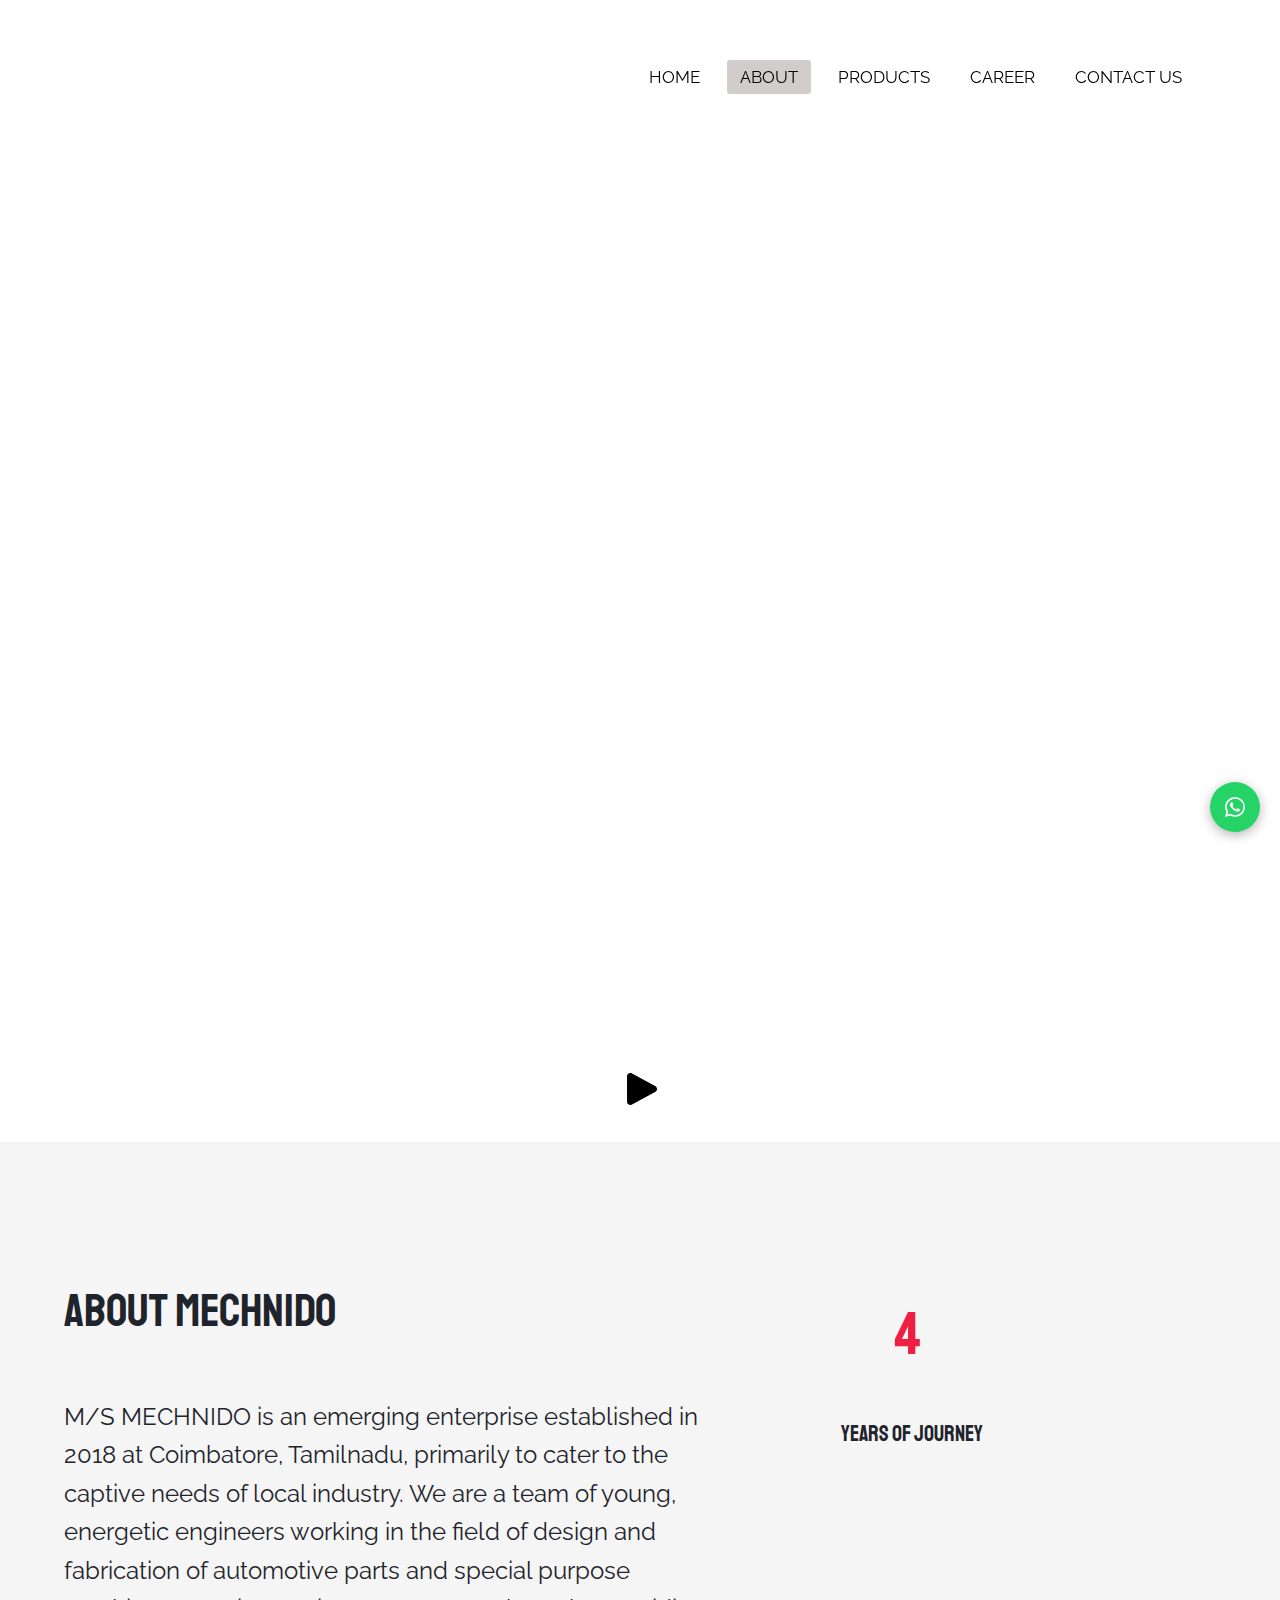
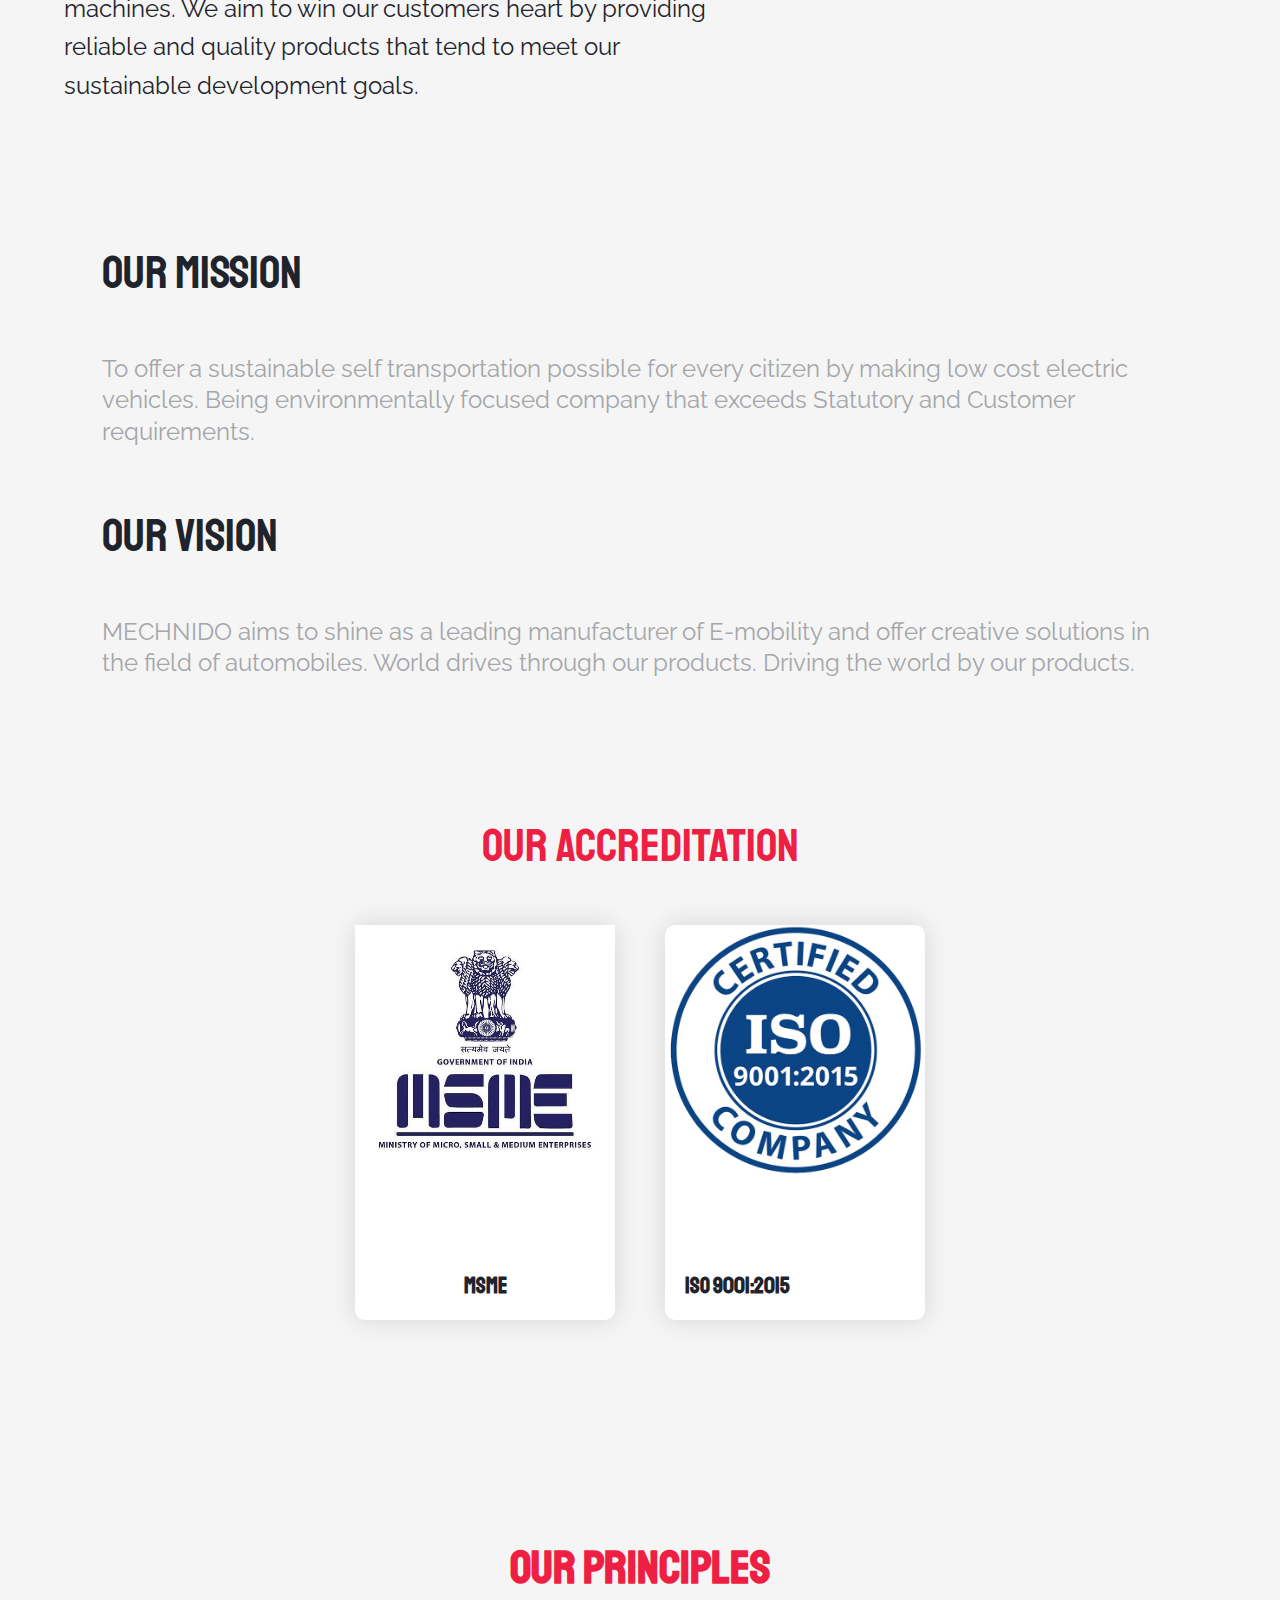
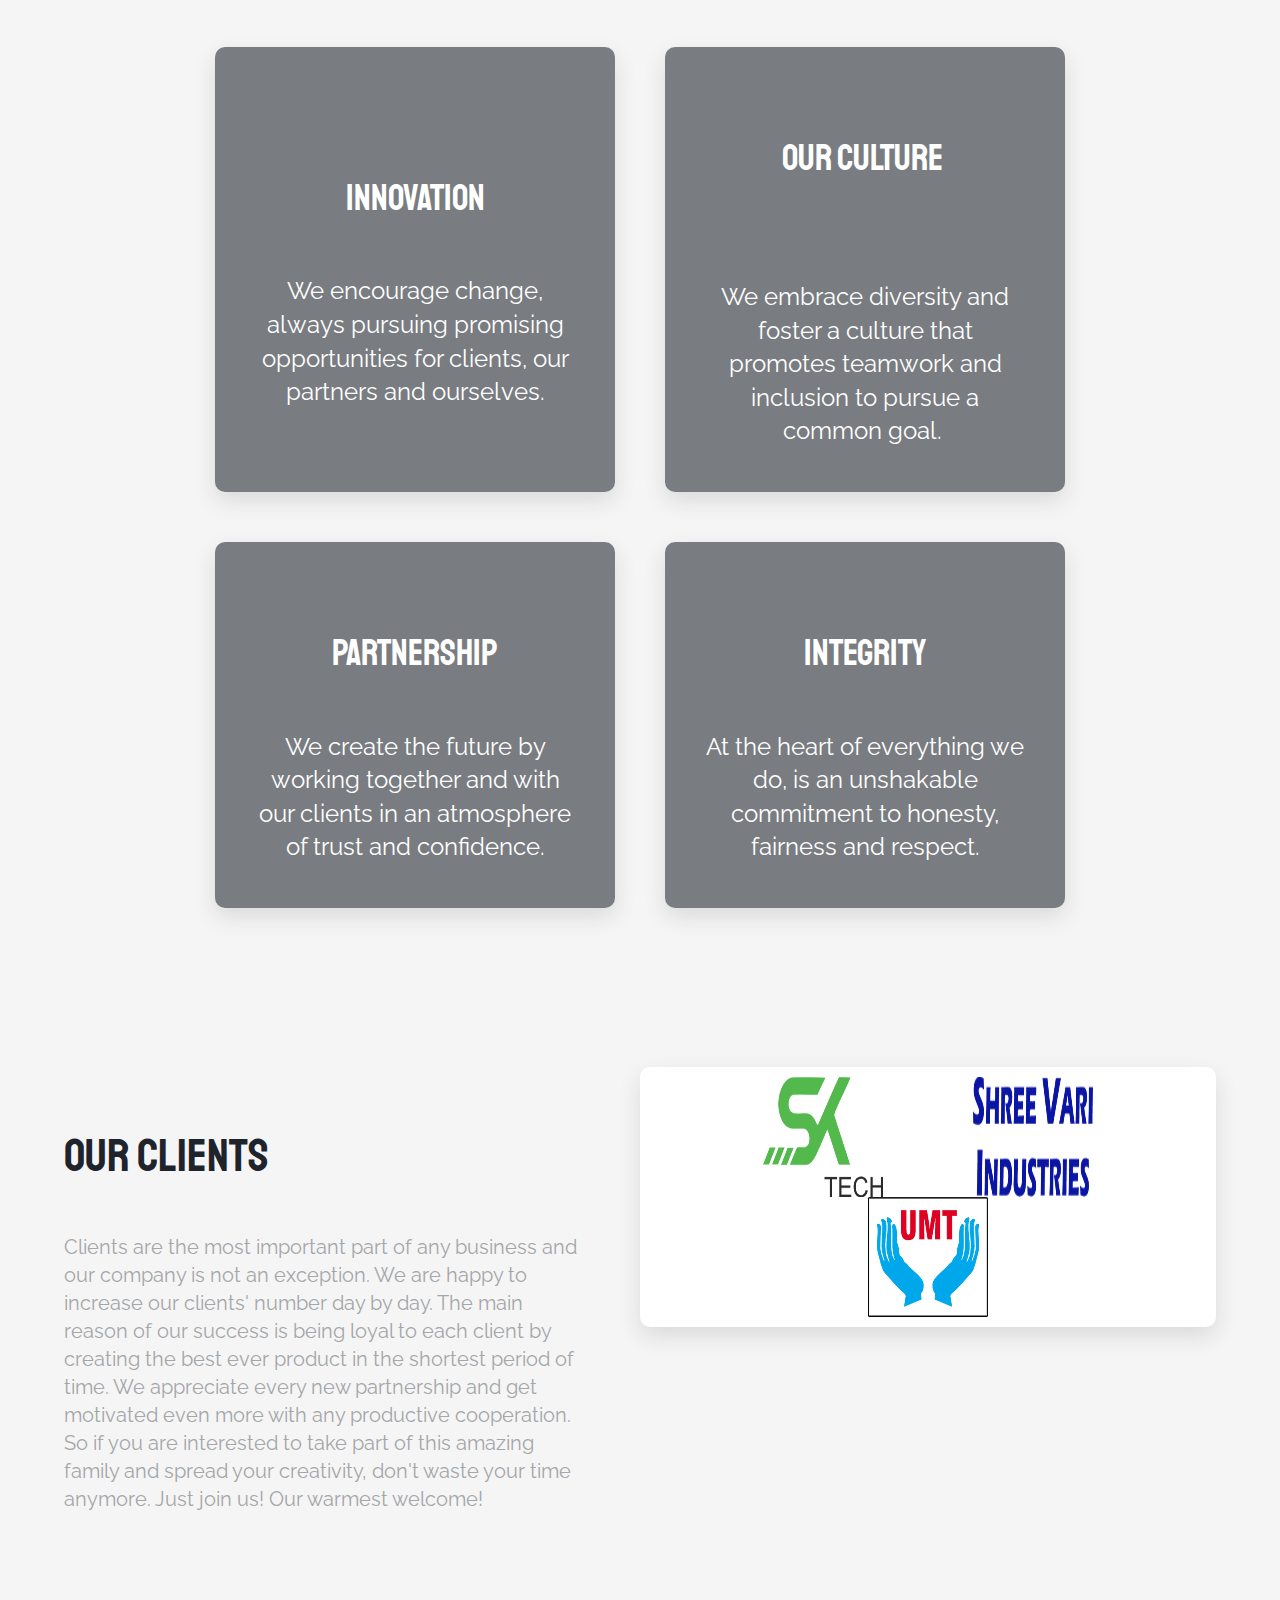
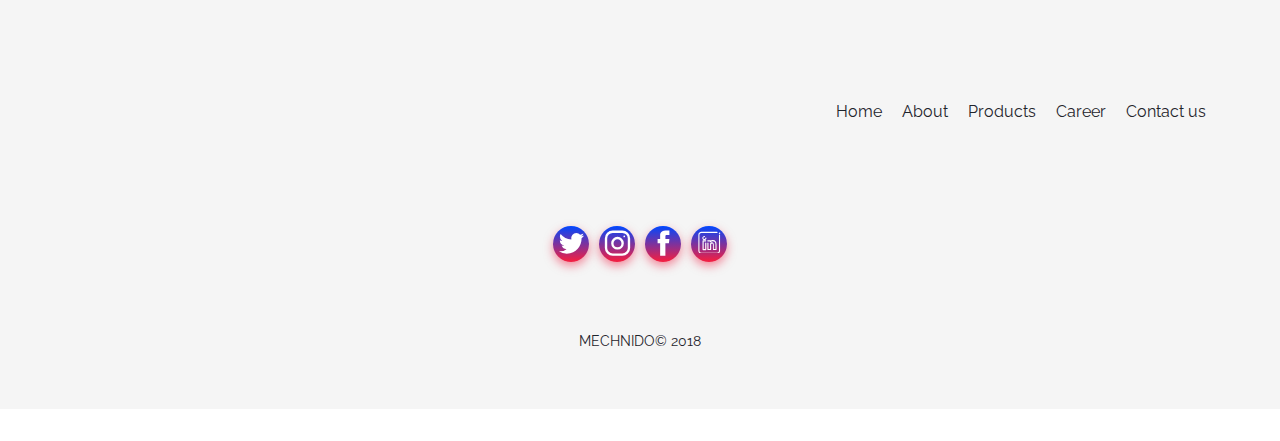
==== pages/about.html @ 9d9ac8d6 "justify all content and removed all execes spaces" ====
<!DOCTYPE html>
<html lang="en">
  <head>
    <title></title>
    <meta charset="UTF-8" />
    <meta name="viewport" content="width=device-width, initial-scale=1" />
    <meta id="meta-keywords" name="keywords" content="" />
    <meta id="meta-description" name="description" content="" />
    <meta property="og:image" content="undefined" />
    <meta property="og:image:width" content="200" />
    <meta property="og:image:height" content="200" />

    <link rel="icon" type="image/x-icon" href="undefined" />
    <link rel="stylesheet" href="../styles/main-lazjbsty.css" />
    <script
      src="https://kit.fontawesome.com/60ea632219.js"
      crossorigin="anonymous"
    ></script>
    <style
      data-styled="dTQiHN bwqbJ dimXvW kpQtUd hxcyNF rjVDw hSICUv eutqav  dxqRpQ chXPuu hpRXwK dCtzbC gaTIGU cvxohP edfAOD bFauGh gsLDcl gtpaTe ldQodT boKZAu jHCZrL  cepTRp PXsbt bZtKtR iZASuI kpLzNN cGsQUV imHWAS bxTfpr bxeGYB eTcvjB hfxmui gUKUXM klRlEw kfJVvp kohnEv gReFpd fuVAom edoyiS gvOdfC Uysns gBuqrE dFIOEJ dmWTo giSnWy cnBhex gLSKBQ bPpzui cMOaXd gkoqdt cEPZrf faaokq hApwOg cUsEs icbRkp dYKusI FlidA klOQRe gofaWY  cYKwhD jPpHKP ifWqkG hhJzKs AKSak bVqsbn fyJhUY gwWZgA kZSKLt gFvxrz gcJBDj cbKrYn hdYAUq cmDNEz fxIDhX fBSbNy dhHRQX lovjXq kZInkh hnlPKr iWLxJS dZIiOL kGAyuW egaXbp kJDikA kntDCR ceqCOo fLWRRF umMHQ dwEVlv bKcFEw fgOuqk iZbvyh dOcwZg iuuEgu bdHXyt eOvxza cExSVo eutCHp biVqkk htNTiC gMPYOa cQmsQs kByoVl hSGUWS ilHDnM ghwqAa hUYWvT kjCIJq iFFOgL inVtCW vGbWW DgyKL dPbHpo btiSAy gHgdPW dlUGEP"
      data-styled-version="4.3.2"
    >
      /* sc-component-id: sc-global-2560230085 */
      @-webkit-keyframes fadeInImg {
        from {
          opacity: 0;
        }
        to {
          opacity: 1;
        }
      }
      @keyframes fadeInImg {
        from {
          opacity: 0;
        }
        to {
          opacity: 1;
        }
      }
      .img-loading {
        opacity: 0;
        width: 100%;
        height: auto;
      }
      .img-loaded {
        -webkit-animation: fadeInImg cubic-bezier(0.23, 1, 0.32, 1) 1;
        animation: fadeInImg cubic-bezier(0.23, 1, 0.32, 1) 1;
        position: relative;
        opacity: 0;
        -webkit-animation-fill-mode: forwards;
        animation-fill-mode: forwards;
        -webkit-animation-duration: 1.5s;
        animation-duration: 1.5s;
        -webkit-animation-delay: 0.1s;
        animation-delay: 0.1s;
      }
      .LazyLoad {
        height: 100%;
      }
      .lazy-figure {
        position: relative;
      }
      /* sc-component-id: sc-13kgj0f-0 */
      .imHWAS {
        height: 100%;
        width: 100%;
        overflow: hidden;
      }
      /* sc-component-id: sc-15bwjz2-0 */
      .bFauGh {
        box-shadow: rgba(0, 0, 0, 0.3) 0px 3px 12px;
        display: -webkit-box;
        display: -webkit-flex;
        display: -ms-flexbox;
        display: flex;
        -webkit-align-items: center;
        -webkit-box-align: center;
        -ms-flex-align: center;
        align-items: center;
        -webkit-box-pack: center;
        -webkit-justify-content: center;
        -ms-flex-pack: center;
        justify-content: center;
        width: 50px;
        height: 50px;
        border-radius: 50%;
        overflow: hidden;
        cursor: pointer;
      }
      /* sc-component-id: sc-15bwjz2-1 */
      .gsLDcl {
        width: 25px;
        height: auto;
      }
      /* sc-component-id: sc-15bwjz2-2 */
      .kpQtUd {
        -webkit-transition: -webkit-transform 0.1s ease-out;
        -webkit-transition: transform 0.1s ease-out;
        transition: transform 0.1s ease-out;
      }
      /* sc-component-id: sc-15bwjz2-3 */
      .dimXvW {
        position: relative;
        width: -webkit-min-content;
        width: -moz-min-content;
        width: min-content;
        display: -webkit-box;
        display: -webkit-flex;
        display: -ms-flexbox;
        display: flex;
        -webkit-flex-direction: column;
        -ms-flex-direction: column;
        flex-direction: column;
      }
      .dimXvW .messenger-close-button {
        display: block;
      }
      .dimXvW .sc-15bwjz2-0 {
        -webkit-transition: -webkit-transform 0.1s ease-out;
        -webkit-transition: transform 0.1s ease-out;
        transition: transform 0.1s ease-out;
        -webkit-transform: scale(1);
        -ms-transform: scale(1);
        transform: scale(1);
        background: #25d366;
      }
      .dimXvW .sc-15bwjz2-1 {
        height: px;
      }
      .dimXvW .sc-15bwjz2-2 {
        position: fixed;
        z-index: 20;
        bottom: 10px;
        top: unset;
        right: 80px;
        -webkit-transform: translateY(0) scale(0);
        -ms-transform: translateY(0) scale(0);
        transform: translateY(0) scale(0);
      }
      @media only screen and (max-width: 460px) {
        .dimXvW .sc-15bwjz2-2 {
          right: 3vw;
        }
      }
      /* sc-component-id: sc-7qpime-0 */
      .gaTIGU {
        white-space: pre-wrap;
        font-size: 14px;
        color: #111111;
        overflow: hidden;
        display: -webkit-box;
        -webkit-line-clamp: 5;
        -webkit-box-orient: vertical;
      }
      /* sc-component-id: sc-7qpime-4 */
      .hpRXwK {
        display: -webkit-box;
        display: -webkit-flex;
        display: -ms-flexbox;
        display: flex;
        -webkit-flex-shrink: 0;
        -ms-flex-negative: 0;
        flex-shrink: 0;
        width: 100%;
        padding: 20px;
        box-sizing: border-box;
      }
      /* sc-component-id: sc-7qpime-5 */
      .dCtzbC {
        display: -webkit-box;
        display: -webkit-flex;
        display: -ms-flexbox;
        display: flex;
        -webkit-flex-direction: column;
        -ms-flex-direction: column;
        flex-direction: column;
        padding: 7px 14px 6px;
        box-sizing: border-box;
        position: relative;
        background: white;
        border-radius: 0px 8px 8px;
      }
      .dCtzbC > h5 {
        max-width: 213px;
        overflow: hidden;
        white-space: nowrap;
        text-overflow: ellipsis;
        font-size: 13px;
        font-weight: 500;
        color: #999999;
        margin: 10px 0;
      }
      .dCtzbC > :before {
        display: block;
        content: "";
        position: absolute;
        top: 0;
        left: 0;
        -webkit-transform: translateX(-50%);
        -ms-transform: translateX(-50%);
        transform: translateX(-50%);
        width: 0;
        height: 0;
        border-left: 15px solid transparent;
        border-right: 15px solid transparent;
        border-top: 15px solid white;
        border-radius: 3px 0 0;
      }
      .dCtzbC > .time {
        text-align: right;
        margin-top: 5px;
        font-size: 12px;
        color: #949494;
        margin-right: -4px;
      }
      /* sc-component-id: sc-12eso6e-0 */
      .rjVDw {
        display: -webkit-box;
        display: -webkit-flex;
        display: -ms-flexbox;
        display: flex;
        width: 100%;
        -webkit-flex-direction: row;
        -ms-flex-direction: row;
        flex-direction: row;
        position: relative;
        padding: 24px 20px;
        box-sizing: border-box;
      }
      /* sc-component-id: sc-12eso6e-1 */
      .hSICUv {
        cursor: pointer;
        position: absolute;
        top: 8px;
        right: 8px;
      }
      /* sc-component-id: sc-12eso6e-2 */
      .eutqav {
        position: relative;
        -webkit-flex-shrink: 0;
        -ms-flex-negative: 0;
        flex-shrink: 0;
        width: 52px;
        height: 52px;
        border-radius: 50% 50% 50% 50%;
        overflow: hidden;
      }
      .eutqav .image-state-overlay {
        border-radius: 50%;
      }
      /* sc-component-id: sc-12eso6e-4 */
      .dxqRpQ {
        display: -webkit-box;
        display: -webkit-flex;
        display: -ms-flexbox;
        display: flex;
        -webkit-box-flex: 1;
        -webkit-flex-grow: 1;
        -ms-flex-positive: 1;
        flex-grow: 1;
        -webkit-flex-direction: column;
        -ms-flex-direction: column;
        flex-direction: column;
        -webkit-box-pack: center;
        -webkit-justify-content: center;
        -ms-flex-pack: center;
        justify-content: center;
        margin-left: 16px;
      }
      .dxqRpQ > h5 {
        max-width: 213px;
        overflow: hidden;
        white-space: nowrap;
        text-overflow: ellipsis;
        font-size: 16px;
        font-weight: 500;
      }
      .dxqRpQ > p {
        max-width: 213px;
        overflow: hidden;
        white-space: nowrap;
        text-overflow: ellipsis;
        font-size: 13px;
        margin-top: 5px;
      }
      /* sc-component-id: sc-12eso6e-5 */
      .chXPuu {
        display: -webkit-box;
        display: -webkit-flex;
        display: -ms-flexbox;
        display: flex;
        max-height: 200px;
        overflow: auto;
        width: 100%;
        -webkit-flex-direction: column;
        -ms-flex-direction: column;
        flex-direction: column;
        padding: 10px 0;
        box-sizing: border-box;
        background-size: contain;
        background-position: center;
      }
      /* sc-component-id: sc-12eso6e-6 */
      .cvxohP {
        padding: 20px;
        box-sizing: border-box;
        width: 100%;
      }
      /* sc-component-id: sc-12eso6e-7 */
      .edfAOD {
        padding: 8px 0;
        box-sizing: border-box;
        display: -webkit-box;
        display: -webkit-flex;
        display: -ms-flexbox;
        display: flex;
        -webkit-box-flex: 1;
        -webkit-flex-grow: 1;
        -ms-flex-positive: 1;
        flex-grow: 1;
        -webkit-box-pack: center;
        -webkit-justify-content: center;
        -ms-flex-pack: center;
        justify-content: center;
        -webkit-align-items: center;
        -webkit-box-align: center;
        -ms-flex-align: center;
        align-items: center;
        -webkit-text-decoration: none;
        text-decoration: none;
      }
      .edfAOD > img {
        fill: white;
        width: 20px;
        height: auto;
      }
      .edfAOD > span {
        font-size: 14px;
        font-weight: 500;
        margin-left: 10px;
        max-width: 230px;
        white-space: nowrap;
        overflow: hidden;
        text-overflow: ellipsis;
      }
      /* sc-component-id: sc-12eso6e-8 */
      .hxcyNF {
        width: 320px;
        display: -webkit-box;
        display: -webkit-flex;
        display: -ms-flexbox;
        display: flex;
        -webkit-flex-direction: column;
        -ms-flex-direction: column;
        flex-direction: column;
        border-radius: 10px;
        overflow: hidden;
        box-shadow: rgba(0, 0, 0, 0.4) 0px 2px 15px 0px;
        background: #eeeeee;
      }
      @media only screen and (max-width: 768px) {
        .hxcyNF {
          width: 94vw;
          max-width: 360px;
        }
      }
      .hxcyNF .sc-12eso6e-0 {
        background: #0a5f54;
      }
      .hxcyNF .sc-12eso6e-0 * {
        color: #c9dbd8;
      }
      .hxcyNF .sc-12eso6e-5 {
        background: url(../images/whatsapp-background.jpg) no-repeat;
        background-size: cover;
      }
      .hxcyNF .sc-12eso6e-6 {
        background: #ffffff;
      }
      .hxcyNF .sc-12eso6e-7 {
        background: #19c656;
        border-radius: 20px;
      }
      .hxcyNF .sc-12eso6e-7 span {
        color: #ffffff;
      }
      /* sc-component-id: sc-15dqbth-0 */
      .dTQiHN {
        position: fixed;
        z-index: 20;
        overflow: visible;
        right: 10px;
        bottom: 10px;
        display: -webkit-box;
        display: -webkit-flex;
        display: -ms-flexbox;
        display: flex;
        -webkit-flex-direction: column;
        -ms-flex-direction: column;
        flex-direction: column;
      }
      /* sc-component-id: sc-15dqbth-1 */
      .bwqbJ {
        margin: 10px;
      }
      /* sc-component-id: sc-1vrgkll-0 */
      .gtpaTe {
        position: fixed;
        z-index: 19;
        right: 20px;
        top: 50%;
        bottom: auto;
        -webkit-transform: translateY(-50%);
        -ms-transform: translateY(-50%);
        transform: translateY(-50%);
        margin-bottom: 20px;
      }
      /* sc-component-id: sc-1vrgkll-1 */
      .ldQodT {
        width: 50px;
        height: 50px;
        display: -webkit-box;
        display: -webkit-flex;
        display: -ms-flexbox;
        display: flex;
        -webkit-box-pack: center;
        -webkit-justify-content: center;
        -ms-flex-pack: center;
        justify-content: center;
        -webkit-align-items: center;
        -webkit-box-align: center;
        -ms-flex-align: center;
        align-items: center;
        cursor: pointer;
        outline: none;
        visibility: hidden;
        opacity: 0;
        -webkit-transition: opacity 0.2s, visibility 0.2s;
        transition: opacity 0.2s, visibility 0.2s;
        background: transparent
          linear-gradient(180deg, #ffffff 0%, #f5f5f5 100%) 0% 0% no-repeat;
        border: 1px solid #f5f5f5;
        border-radius: 50%;
        box-shadow: 0px 4px 8px rgba(31, 36, 44, 0.15);
      }
      .ldQodT > div svg {
        -webkit-flex-shrink: 0;
        -ms-flex-negative: 0;
        flex-shrink: 0;
        fill: #ef1f44;
      }
      .ldQodT:hover {
        background: #ffffff;
      }
      /* sc-component-id: sc-1ly7lpo-0 */
      .boKZAu {
        position: relative;
      }
      /* sc-component-id: sc-1ly7lpo-1 */
      .jHCZrL {
        position: absolute;
        visibility: hidden;
        width: 0;
        height: 0;
        top: -0px;
        left: 50%;
      }
      /* sc-component-id: sc-ewl9y2-0 */
      .klOQRe {
        width: 95%;
        max-width: 1400px;
        margin: 0 auto;
        box-sizing: border-box;
      }
      @media only screen and (max-width: 1440px) {
        .klOQRe {
          width: 90%;
          max-width: 1200px;
        }
      }
      @media only screen and (max-width: 1024px) {
        .klOQRe {
          width: 100%;
          padding-right: 40px;
          padding-left: 40px;
        }
      }
      @media only screen and (max-width: 457px) {
        .klOQRe {
          padding-right: 20px;
          padding-left: 20px;
        }
      }
      /* sc-component-id: sc-zyxusa-0 */
      .PXsbt {
        word-break: break-word;
        padding: 80px 0;
        display: -webkit-box;
        display: -webkit-flex;
        display: -ms-flexbox;
        display: flex;
        overflow: hidden;
      }
      @media only screen and (max-width: 457px) {
        .PXsbt {
          padding: 60px 0;
        }
      }
      /* sc-component-id: sc-et7lxk-0 */
      .iZASuI {
        width: 100%;
        padding-top: 0;
        box-shadow: none;
        position: fixed !important;
        z-index: 9;
        top: 0;
        left: 0;
        right: 0;
      }
      @media only screen and (max-width: 768px) {
        .iZASuI {
          padding-top: 0;
        }
      }
      .iZASuI .rf-add-btn {
        white-space: nowrap;
      }
      /* sc-component-id: sc-et7lxk-1 */
      .kpLzNN {
        width: 100%;
        max-width: 1500px;
        position: relative;
        padding: 0 20px;
        margin: 0 auto;
        z-index: 19;
        display: -webkit-box;
        display: -webkit-flex;
        display: -ms-flexbox;
        display: flex;
        -webkit-align-items: center;
        -webkit-box-align: center;
        -ms-flex-align: center;
        align-items: center;
        -webkit-box-pack: justify;
        -webkit-justify-content: space-between;
        -ms-flex-pack: justify;
        justify-content: space-between;
        box-sizing: border-box;
      }
      .kpLzNN .lazy-figure {
        font-size: 0;
      }
      @media only screen and (max-width: 1440px) {
        .kpLzNN {
          width: 100%;
          max-width: 1200px;
        }
      }
      @media only screen and (max-width: 1024px) {
      }
      /* sc-component-id: sc-et7lxk-2 */
      .cGsQUV {
        -webkit-transition: padding 0.3s linear;
        transition: padding 0.3s linear;
        padding: 20px 0;
      }
      @media only screen and (max-width: 768px) {
        .cGsQUV {
          padding: 10px 0;
        }
      }
      .cGsQUV .logo-image {
        -webkit-transition: width 0.05s linear;
        transition: width 0.05s linear;
      }
      .cGsQUV .failed-image-container {
        min-width: 120px;
        min-height: 80px;
      }
      /* sc-component-id: sc-e662y6-2 */
      .bxTfpr {
        height: auto;
        object-fit: contain;
      }
      /* sc-component-id: sc-1akbv98-0 */
      .hSGUWS {
        display: inline-block;
        position: relative;
      }
      .hSGUWS .link {
        cursor: pointer;
        -webkit-text-decoration: none;
        text-decoration: none;
        text-overflow: ellipsis;
        max-width: 250px;
        display: block;
        overflow: hidden;
        width: 100%;
        padding: 10px;
        color: #1f242c;
        white-space: nowrap;
        -webkit-transition: opacity 0.1s linear;
        transition: opacity 0.1s linear;
      }
      .hSGUWS .link:hover {
        opacity: 0.6;
      }
      /* sc-component-id: sc-1akbv98-1 */
      .eTcvjB {
        display: -webkit-box;
        display: -webkit-flex;
        display: -ms-flexbox;
        display: flex;
        -webkit-align-items: center;
        -webkit-box-align: center;
        -ms-flex-align: center;
        align-items: center;
        padding: 10px 0;
      }
      @media only screen and (max-width: 1024px) {
        .eTcvjB {
          display: none;
        }
      }
      .eTcvjB .add-button-wrap {
        margin-left: 20px;
      }
      /* sc-component-id: sc-1akbv98-2 */
      .bxeGYB {
        display: -webkit-box;
        display: -webkit-flex;
        display: -ms-flexbox;
        display: flex;
        -webkit-align-items: center;
        -webkit-box-align: center;
        -ms-flex-align: center;
        align-items: center;
        -webkit-box-pack: end;
        -webkit-justify-content: flex-end;
        -ms-flex-pack: end;
        justify-content: flex-end;
        width: 100%;
        margin: 0px 20px;
      }
      @media only screen and (max-width: 1024px) {
        .bxeGYB {
          display: none;
        }
      }
      .bxeGYB .header-socials {
        padding: 10px 0;
      }
      /* sc-component-id: sc-1akbv98-3 */
      .hfxmui {
        cursor: pointer;
        text-transform: uppercase;
        color: #ffffff;
        max-width: 270px;
        position: relative;
      }
      /* sc-component-id: sc-1akbv98-4 */
      .gUKUXM {
        margin-left: 10px;
        -webkit-align-items: center;
        -webkit-box-align: center;
        -ms-flex-align: center;
        align-items: center;
        display: -webkit-box;
        display: -webkit-flex;
        display: -ms-flexbox;
        display: flex;
        padding: 10px 0;
        white-space: nowrap;
        word-break: initial;
      }
      /* sc-component-id: sc-1akbv98-10 */
      .cUsEs {
        margin: 10px 0 10px auto;
        z-index: 2;
        display: block;
        color: #ffffff;
      }
      /* sc-component-id: sc-1akbv98-12 */
      .hApwOg {
        display: none;
      }
      @media only screen and (max-width: 1024px) {
        .hApwOg {
          display: block;
        }
      }
      /* sc-component-id: sc-1akbv98-14 */
      .faaokq {
        margin-top: 4px;
        -webkit-flex-shrink: 0;
        -ms-flex-negative: 0;
        flex-shrink: 0;
      }
      /* sc-component-id: sc-global-4200155263 */
      .editable-control-container {
        display: block;
      }
      .text-customization-link-wrapper {
        display: inline;
      }
      /* sc-component-id: sc-1y8vywq-0 */
      .ghwqAa {
        display: -webkit-box;
        display: -webkit-flex;
        display: -ms-flexbox;
        display: flex;
      }
      .ghwqAa .rf-add-btn {
        padding: 15px;
        margin-left: 10px;
        display: -webkit-box;
        display: -webkit-flex;
        display: -ms-flexbox;
        display: flex;
        -webkit-box-pack: center;
        -webkit-justify-content: center;
        -ms-flex-pack: center;
        justify-content: center;
        -webkit-align-items: center;
        -webkit-box-align: center;
        -ms-flex-align: center;
        align-items: center;
      }
      .ghwqAa .rf-add-btn .icon {
        margin-right: initial;
      }
      /* sc-component-id: sc-1y8vywq-1 */
      .hUYWvT {
        display: -webkit-box;
        display: -webkit-flex;
        display: -ms-flexbox;
        display: flex;
      }
      .hUYWvT .link {
        width: 36px;
        height: 36px;
        display: -webkit-box;
        display: -webkit-flex;
        display: -ms-flexbox;
        display: flex;
        -webkit-box-pack: center;
        -webkit-justify-content: center;
        -ms-flex-pack: center;
        justify-content: center;
        -webkit-align-items: center;
        -webkit-box-align: center;
        -ms-flex-align: center;
        align-items: center;
        -webkit-text-decoration: none;
        text-decoration: none;
        margin: 5px;
      }
      /* sc-component-id: sc-mqfmd8-0 */
      .cExSVo {
        word-break: break-word;
        width: 100%;
        padding: 60px 0;
        background-color: rgba(245, 245, 245, 1);
      }
      @media only screen and (max-width: 1024px) {
        .cExSVo {
          padding: 50px 0;
        }
      }
      .cExSVo .socials-block {
        display: -webkit-box;
        display: -webkit-flex;
        display: -ms-flexbox;
        display: flex;
        -webkit-align-items: center;
        -webkit-box-align: center;
        -ms-flex-align: center;
        align-items: center;
        -webkit-box-pack: center;
        -webkit-justify-content: center;
        -ms-flex-pack: center;
        justify-content: center;
        -webkit-flex-wrap: wrap;
        -ms-flex-wrap: wrap;
        flex-wrap: wrap;
      }
      .cExSVo .socials-block:only-child {
        -webkit-box-pack: center;
        -webkit-justify-content: center;
        -ms-flex-pack: center;
        justify-content: center;
        width: 100%;
      }
      @media only screen and (max-width: 1024px) {
        .cExSVo .socials-block {
          margin: 30px 50px;
        }
        .cExSVo
          .socials-block
          .control-container:nth-last-child(-n + 3)
          .styled-controls {
          right: 0;
          left: initial;
        }
      }
      .cExSVo .socials-wrapper .link {
        fill: #ffffff;
        border-radius: 50%;
        color: #ffffff;
        background: linear-gradient(-180deg, #0047ff 0%, #ef1f44 96%);
        box-shadow: 0 4px 10px 0 rgba(239, 31, 68, 0.5);
      }
      @media only screen and (min-width: 767px) {
        .cExSVo .socials-wrapper .link:hover {
          color: #ffffff;
          background: #0047ff;
          box-shadow: 0 4px 10px 0 rgba(239, 31, 68, 0.5);
        }
      }
      .cExSVo .socials-wrapper .link:active {
        color: #ffffff;
        background: #ef1f44;
        box-shadow: none;
      }
      /* sc-component-id: sc-mqfmd8-1 */
      .eutCHp {
        display: -webkit-box;
        display: -webkit-flex;
        display: -ms-flexbox;
        display: flex;
        -webkit-flex-direction: column;
        -ms-flex-direction: column;
        flex-direction: column;
        text-align: center;
      }
      /* sc-component-id: sc-mqfmd8-3 */
      .biVqkk {
        display: -webkit-box;
        display: -webkit-flex;
        display: -ms-flexbox;
        display: flex;
        -webkit-align-items: center;
        -webkit-box-align: center;
        -ms-flex-align: center;
        align-items: center;
        -webkit-box-pack: justify;
        -webkit-justify-content: space-between;
        -ms-flex-pack: justify;
        justify-content: space-between;
      }
      @media only screen and (max-width: 1024px) {
        .biVqkk {
          -webkit-flex-direction: column;
          -ms-flex-direction: column;
          flex-direction: column;
        }
      }
      /* sc-component-id: sc-mqfmd8-4 */
      .ilHDnM {
        display: -webkit-box;
        display: -webkit-flex;
        display: -ms-flexbox;
        display: flex;
        -webkit-box-pack: justify;
        -webkit-justify-content: space-between;
        -ms-flex-pack: justify;
        justify-content: space-between;
        -webkit-align-items: center;
        -webkit-box-align: center;
        -ms-flex-align: center;
        align-items: center;
        margin: 50px 0 50px 0;
      }
      @media only screen and (max-width: 1024px) {
        .ilHDnM {
          -webkit-flex-direction: column;
          -ms-flex-direction: column;
          flex-direction: column;
        }
      }
      /* sc-component-id: sc-mqfmd8-6 */
      .htNTiC {
        margin-right: auto;
        min-width: 280px;
        margin-right: 30px;
        text-align: left;
      }
      @media only screen and (max-width: 1024px) {
        .htNTiC {
          margin-right: 0;
          -webkit-box-pack: center;
          -webkit-justify-content: center;
          -ms-flex-pack: center;
          justify-content: center;
          -webkit-align-items: center;
          -webkit-box-align: center;
          -ms-flex-align: center;
          align-items: center;
          display: -webkit-box;
          display: -webkit-flex;
          display: -ms-flexbox;
          display: flex;
          -webkit-flex-direction: column;
          -ms-flex-direction: column;
          flex-direction: column;
        }
      }
      .htNTiC .logo-wrapper {
        display: block;
        position: relative;
      }
      @media only screen and (min-width: 1025px) {
        .htNTiC .logo-wrapper {
          margin-right: 20px;
        }
      }
      .htNTiC .add-button-wrap {
        display: -webkit-box;
        display: -webkit-flex;
        display: -ms-flexbox;
        display: flex;
        -webkit-box-pack: start;
        -webkit-justify-content: flex-start;
        -ms-flex-pack: start;
        justify-content: flex-start;
      }
      @media only screen and (max-width: 1024px) {
        .htNTiC .add-button-wrap {
          -webkit-box-pack: center;
          -webkit-justify-content: center;
          -ms-flex-pack: center;
          justify-content: center;
        }
      }
      /* sc-component-id: sc-mqfmd8-9 */
      .cQmsQs {
        display: -webkit-box;
        display: -webkit-flex;
        display: -ms-flexbox;
        display: flex;
        -webkit-flex-wrap: wrap;
        -ms-flex-wrap: wrap;
        flex-wrap: wrap;
        -webkit-box-pack: end;
        -webkit-justify-content: flex-end;
        -ms-flex-pack: end;
        justify-content: flex-end;
        -webkit-align-items: center;
        -webkit-box-align: center;
        -ms-flex-align: center;
        align-items: center;
      }
      .cQmsQs:only-child {
        width: 100%;
        -webkit-box-pack: center;
        -webkit-justify-content: center;
        -ms-flex-pack: center;
        justify-content: center;
      }
      @media only screen and (max-width: 1024px) {
        .cQmsQs {
          margin-top: 30px;
        }
      }
      @media only screen and (max-width: 992px) {
        .cQmsQs {
          -webkit-box-pack: center;
          -webkit-justify-content: center;
          -ms-flex-pack: center;
          justify-content: center;
        }
      }
      /* sc-component-id: sc-mqfmd8-11 */
      .kjCIJq {
        display: -webkit-box;
        display: -webkit-flex;
        display: -ms-flexbox;
        display: flex;
        -webkit-box-pack: center;
        -webkit-justify-content: center;
        -ms-flex-pack: center;
        justify-content: center;
        -webkit-align-items: center;
        -webkit-box-align: center;
        -ms-flex-align: center;
        align-items: center;
      }
      @media only screen and (max-width: 800px) {
        .kjCIJq {
          -webkit-flex-direction: column;
          -ms-flex-direction: column;
          flex-direction: column;
        }
      }
      /* sc-component-id: sc-1lgm12j-2 */
      .kByoVl {
        display: -webkit-box;
        display: -webkit-flex;
        display: -ms-flexbox;
        display: flex;
        -webkit-align-items: center;
        -webkit-box-align: center;
        -ms-flex-align: center;
        align-items: center;
        -webkit-flex-wrap: wrap;
        -ms-flex-wrap: wrap;
        flex-wrap: wrap;
        -webkit-box-pack: center;
        -webkit-justify-content: center;
        -ms-flex-pack: center;
        justify-content: center;
      }
      .kByoVl .add-button-wrap {
        margin-left: 30px;
      }
      /* sc-component-id: sc-zvqm0o-0 */
      .gMPYOa {
        display: block;
        position: relative;
      }
      @media only screen and (max-width: 768px) {
        .gMPYOa {
          margin-right: 20px;
        }
      }
      .gMPYOa .failed-image-container {
        min-width: 120px;
        min-height: 80px;
      }
      /* sc-component-id: sc-1hkilo-0 */
      .cepTRp {
        display: -webkit-box;
        display: -webkit-flex;
        display: -ms-flexbox;
        display: flex;
        -webkit-flex-direction: column;
        -ms-flex-direction: column;
        flex-direction: column;
        min-height: 100vh;
        overflow: hidden;
        position: relative;
        padding: 0;
      }
      @media only screen and (max-width: 769px) {
        .cepTRp {
          background: url(//img.youtube.com/vi/tXzI8J3Nu_8/hqdefault.jpg);
          height: auto;
          min-height: 400px;
          background-repeat: no-repeat;
          background-size: cover;
          background-position: center;
        }
      }
      @media only screen and (max-width: 769px) {
        .cepTRp {
          height: auto;
        }
      }
      /* sc-component-id: sc-1hkilo-1 */
      .bZtKtR {
        width: 100%;
        height: 100%;
        position: absolute;
        top: 0;
        left: 0;
        z-index: 1;
        background-color: rgba(31, 36, 44, 0);
      }
      /* sc-component-id: sc-1hkilo-2 */
      .FlidA {
        position: relative;
        min-height: 200px;
        display: -webkit-box;
        display: -webkit-flex;
        display: -ms-flexbox;
        display: flex;
        -webkit-box-pack: center;
        -webkit-justify-content: center;
        -ms-flex-pack: center;
        justify-content: center;
        -webkit-flex-direction: column;
        -ms-flex-direction: column;
        flex-direction: column;
        -webkit-align-items: center;
        -webkit-box-align: center;
        -ms-flex-align: center;
        align-items: center;
        -webkit-box-flex: 1;
        -webkit-flex-grow: 1;
        -ms-flex-positive: 1;
        flex-grow: 1;
        padding-top: 40px;
        min-height: 100vh;
      }
      /* sc-component-id: sc-1hkilo-3 */
      .gofaWY {
        position: relative;
        z-index: 1;
        box-sizing: border-box;
        width: 100%;
        -webkit-box-flex: 1;
        -webkit-flex-grow: 1;
        -ms-flex-positive: 1;
        flex-grow: 1;
        margin: 0 auto;
        display: -webkit-box;
        display: -webkit-flex;
        display: -ms-flexbox;
        display: flex;
        -webkit-flex-direction: column;
        -ms-flex-direction: column;
        flex-direction: column;
        -webkit-box-pack: center;
        -webkit-justify-content: center;
        -ms-flex-pack: center;
        justify-content: center;
        -webkit-align-items: center;
        -webkit-box-align: center;
        -ms-flex-align: center;
        align-items: center;
        text-align: center;
      }
      @media only screen and (min-width: 1025px) {
        .gofaWY {
          max-width: 800px;
        }
      }
      .gofaWY > .control-container:nth-child(1) {
        margin-bottom: 20px;
        width: 100%;
      }
      .gofaWY > .control-container:nth-child(1) > h1 {
        margin-bottom: 0;
      }
      .gofaWY > .control-container:nth-child(2) {
        margin-bottom: 30px;
        width: 100%;
      }
      .gofaWY > .control-container:nth-child(2) > p {
        margin-bottom: 0;
        max-width: unset;
      }
      /* sc-component-id: sc-1hkilo-6 */
      .cYKwhD {
        border-radius: 50%;
        border: 2px solid #ffffff;
        color: #ffffff;
        width: 60px;
        height: 60px;
        display: -webkit-box;
        display: -webkit-flex;
        display: -ms-flexbox;
        display: flex;
        -webkit-box-pack: center;
        -webkit-justify-content: center;
        -ms-flex-pack: center;
        justify-content: center;
        -webkit-align-items: center;
        -webkit-box-align: center;
        -ms-flex-align: center;
        align-items: center;
        cursor: pointer;
        -webkit-transition: all 0.2s linear;
        transition: all 0.2s linear;
        margin: 0 auto 20px auto;
      }
      .cYKwhD:hover {
        opacity: 0.5;
      }
      /* sc-component-id: sc-1hkilo-8 */
      .ifWqkG {
        z-index: 1;
        margin: auto auto 0 auto;
        cursor: pointer;
        display: -webkit-box;
        display: -webkit-flex;
        display: -ms-flexbox;
        display: flex;
        -webkit-flex-direction: column;
        -ms-flex-direction: column;
        flex-direction: column;
        -webkit-align-items: center;
        -webkit-box-align: center;
        -ms-flex-align: center;
        align-items: center;
      }
      /* sc-component-id: sc-1hkilo-9 */
      .hhJzKs {
        padding: 0 20px 20px 20px;
      }
      @media only screen and (max-width: 1200px) {
        .hhJzKs {
          padding: 0 20px 10px 20px;
        }
      }
      /* sc-component-id: sc-1hkilo-11 */
      .dYKusI {
        pointer-events: none;
      }
      .dYKusI .react-player {
        height: 100% !important;
        overflow: hidden;
      }
      .dYKusI iframe {
        -webkit-transform: scale(1.3);
        -ms-transform: scale(1.3);
        transform: scale(1.3);
      }
      @media only screen and (min-width: 1800px) {
        .dYKusI iframe {
          -webkit-transform: scale(2);
          -ms-transform: scale(2);
          transform: scale(2);
        }
      }
      @media only screen and (max-width: 1200px) {
        .dYKusI iframe {
          -webkit-transform: scale(2);
          -ms-transform: scale(2);
          transform: scale(2);
        }
      }
      @media only screen and (max-width: 992px) {
        .dYKusI iframe {
          -webkit-transform: scale(3);
          -ms-transform: scale(3);
          transform: scale(3);
        }
      }
      /* sc-component-id: sc-1hkilo-12 */
      .jPpHKP {
        -webkit-transform: translateX(2px);
        -ms-transform: translateX(2px);
        transform: translateX(2px);
      }
      /* sc-component-id: sc-1lg388t-0 */
      .bVqsbn {
        background: #f5f5f5;
      }
      @media only screen and (max-width: 700px) {
      }
      /* sc-component-id: sc-1lg388t-1 */
      .fyJhUY {
        padding-top: 0;
        display: -webkit-box;
        display: -webkit-flex;
        display: -ms-flexbox;
        display: flex;
        -webkit-box-pack: justify;
        -webkit-justify-content: space-between;
        -ms-flex-pack: justify;
        justify-content: space-between;
      }
      @media only screen and (max-width: 1024px) {
        .fyJhUY {
          -webkit-flex-direction: column;
          -ms-flex-direction: column;
          flex-direction: column;
          -webkit-align-items: center;
          -webkit-box-align: center;
          -ms-flex-align: center;
          align-items: center;
        }
      }
      .fyJhUY .control-container {
        margin-bottom: 30px;
        width: 100%;
      }
      .fyJhUY .control-container h1,
      .fyJhUY .control-container p {
        margin-top: 0;
      }
      /* sc-component-id: sc-1lg388t-2 */
      .gwWZgA {
        width: 60%;
        max-width: 650px;
        margin-right: 30px;
      }
      @media only screen and (min-width: 1500px) {
        .gwWZgA {
          max-width: 850px;
          width: 60%;
        }
      }
      @media only screen and (max-width: 1024px) {
        .gwWZgA {
          width: 100%;
          max-width: initial;
          margin-right: 0;
        }
      }
      @media only screen and (max-width: 800px) {
        .gwWZgA {
          max-width: 100%;
        }
      }
      /* sc-component-id: sc-1lg388t-3 */
      .gcJBDj {
        width: 48%;
        display: -webkit-box;
        display: -webkit-flex;
        display: -ms-flexbox;
        display: flex;
        -webkit-box-pack: center;
        -webkit-justify-content: center;
        -ms-flex-pack: center;
        justify-content: center;
        margin: 20px 0;
      }
      @media only screen and (min-width: 1024px) {
        .gcJBDj:nth-child(odd) {
          margin-right: 15px;
        }
      }
      .gcJBDj > .control-container {
        width: 100%;
      }
      @media only screen and (max-width: 1024px) {
        .gcJBDj {
          width: 80%;
        }
      }
      @media only screen and (max-width: 800px) {
        .gcJBDj {
          width: 100%;
        }
      }
      /* sc-component-id: sc-1lg388t-4 */
      @media only screen and (max-width: 800px) {
        .kZSKLt {
          width: 100%;
        }
      }
      /* sc-component-id: sc-1lg388t-5 */
      .gFvxrz {
        min-width: 400px;
        max-width: 400px;
        display: -webkit-box;
        display: -webkit-flex;
        display: -ms-flexbox;
        display: flex;
        -webkit-flex-wrap: wrap;
        -ms-flex-wrap: wrap;
        flex-wrap: wrap;
        margin: -20px auto;
      }
      @media only screen and (max-width: 1024px) {
        .gFvxrz {
          margin-top: 40px;
          -webkit-box-pack: center;
          -webkit-justify-content: center;
          -ms-flex-pack: center;
          justify-content: center;
        }
      }
      @media only screen and (max-width: 800px) {
        .gFvxrz {
          max-width: 100%;
        }
      }
      @media only screen and (max-width: 600px) {
        .gFvxrz {
          -webkit-flex-direction: column;
          -ms-flex-direction: column;
          flex-direction: column;
          -webkit-align-items: center;
          -webkit-box-align: center;
          -ms-flex-align: center;
          align-items: center;
          min-width: 300px;
        }
      }
      /* sc-component-id: sc-1lg388t-6 */
      .cbKrYn {
        width: 100%;
        text-align: center;
        padding: 0 14px;
        box-sizing: border-box;
      }
      .cbKrYn > p:first-child {
        margin-top: 0;
      }
      .cbKrYn .control-container .styled-controls {
        right: 0;
        left: unset;
      }
      @media only screen and (max-width: 800px) {
        .cbKrYn {
          padding: 0;
        }
      }
      /* sc-component-id: sc-57sxeh-0 */
      .hdYAUq {
        word-break: break-word;
        width: 100%;
        padding: 80px 0;
        background: #f5f5f5;
        padding: 0;
      }
      @media only screen and (max-width: 678px) {
        .hdYAUq {
          padding: 0;
        }
      }
      /* sc-component-id: sc-57sxeh-2 */
      .fxIDhX {
        display: -webkit-box;
        display: -webkit-flex;
        display: -ms-flexbox;
        display: flex;
        -webkit-flex-direction: row;
        -ms-flex-direction: row;
        flex-direction: row;
      }
      @media only screen and (max-width: 1023px) {
        .fxIDhX {
          -webkit-flex-direction: column;
          -ms-flex-direction: column;
          flex-direction: column;
        }
      }
      .fBSbNy {
        display: -webkit-box;
        display: -webkit-flex;
        display: -ms-flexbox;
        display: flex;
        -webkit-flex-direction: row-reverse;
        -ms-flex-direction: row-reverse;
        flex-direction: row-reverse;
      }
      @media only screen and (max-width: 1023px) {
        .fBSbNy {
          -webkit-flex-direction: column;
          -ms-flex-direction: column;
          flex-direction: column;
        }
      }
      /* sc-component-id: sc-57sxeh-3 */
      .dhHRQX {
        padding: 0 8vw;
        box-sizing: border-box;
        text-align: left;
        width: 45%;
        -webkit-box-flex: 1;
        -webkit-flex-grow: 1;
        -ms-flex-positive: 1;
        flex-grow: 1;
        display: -webkit-box;
        display: -webkit-flex;
        display: -ms-flexbox;
        display: flex;
        -webkit-flex-direction: column;
        -ms-flex-direction: column;
        flex-direction: column;
        -webkit-box-pack: center;
        -webkit-justify-content: center;
        -ms-flex-pack: center;
        justify-content: center;
      }
      @media only screen and (max-width: 1200px) {
        .dhHRQX {
          padding: 20px 40px;
        }
      }
      @media only screen and (max-width: 1023px) {
        .dhHRQX {
          width: 100%;
          padding: 60px 40px;
        }
      }
      @media only screen and (max-width: 457px) {
        .dhHRQX {
          padding: 40px 20px;
        }
      }
      .dhHRQX .add-button-wrap {
        text-align: left !important;
      }
      .dhHRQX .add-button-wrap > div {
        height: 50px;
        box-sizing: border-box;
      }
      .dhHRQX > p:first-child,
      .dhHRQX > div:first-child,
      .dhHRQX > h2:first-child {
        margin-top: 0;
      }
      .dhHRQX > .control-container {
        margin-bottom: 30px;
        width: 100%;
      }
      .dhHRQX > .control-container p {
        margin-top: 0;
      }
      /* sc-component-id: sc-57sxeh-4 */
      .lovjXq {
        width: 45%;
        -webkit-box-flex: 1;
        -webkit-flex-grow: 1;
        -ms-flex-positive: 1;
        flex-grow: 1;
        font-size: 0;
      }
      @media only screen and (max-width: 1023px) {
        .lovjXq {
          width: 100%;
        }
      }
      /* sc-component-id: sc-57sxeh-5 */
      .kZInkh {
        width: 100%;
        position: relative;
        padding-top: 70%;
      }
      .kZInkh .control-container {
        position: absolute;
        top: 0;
        left: 0;
        width: 100%;
        height: 100%;
      }
      .kZInkh .LazyLoad {
        position: absolute;
        top: 0;
        left: 0;
        width: 100%;
        height: initial;
      }
      .kZInkh .lazy-figure {
        padding-top: 70%;
        height: initial;
      }
      /* sc-component-id: sc-1u7f18s-0 */
      .hnlPKr {
        background: #f5f5f5;
        -webkit-flex-direction: column;
        -ms-flex-direction: column;
        flex-direction: column;
        padding-top: 80px;
      }
      @media only screen and (max-width: 457px) {
        .hnlPKr {
          padding-top: 60px;
        }
      }
      .hnlPKr > :first-child {
        padding-top: 0;
      }
      .hnlPKr .add-button-wrap {
        margin-top: 20px;
      }
      /* sc-component-id: sc-1u7f18s-1 */
      .iWLxJS {
        width: 100%;
        max-width: 1480px;
      }
      @media only screen and (max-width: 768px) {
        .iWLxJS {
          max-width: 1250px;
          width: 100%;
        }
      }
      .iWLxJS > .control-container:first-child {
        width: 100%;
        max-width: 800px;
        margin-bottom: 30px;
        margin-right: auto;
        margin-left: auto;
        width: 100%;
      }
      .iWLxJS > .control-container:first-child h1 {
        margin-top: 0;
      }
      .iWLxJS > .control-container > h1 {
        width: 100%;
        max-width: unset;
        margin: 0;
      }
      @media only screen and (max-width: 768px) {
        .iWLxJS > .control-container > h1 {
          width: 100%;
          box-sizing: border-box;
        }
      }
      /* sc-component-id: sc-1u7f18s-6 */
      .dZIiOL {
        display: -webkit-box;
        display: -webkit-flex;
        display: -ms-flexbox;
        display: flex;
        -webkit-flex-wrap: wrap;
        -ms-flex-wrap: wrap;
        flex-wrap: wrap;
        -webkit-box-pack: center;
        -webkit-justify-content: center;
        -ms-flex-pack: center;
        justify-content: center;
        padding-top: 50px;
        margin: -25px auto;
      }
      @media only screen and (max-width: 768px) {
        .dZIiOL {
          padding-top: 40px;
        }
      }
      @media only screen and (max-width: 650px) {
        .dZIiOL {
          margin-bottom: -20px;
        }
      }
      @media only screen and (max-width: 1300px) {
      }
      /* sc-component-id: sc-1u7f18s-7 */
      .kGAyuW {
        width: 260px;
        background-color: #fff;
        border-radius: 10px;
        box-shadow: 0px 0px 24px rgba(31, 36, 44, 0.15);
        margin: 25px 40px;
      }
      @media only screen and (max-width: 1440px) {
        .kGAyuW {
          margin: 25px;
        }
      }
      @media only screen and (max-width: 650px) {
        .kGAyuW {
          margin: 20px;
        }
      }
      .kGAyuW:last-child .info-wrap > .control-container .styled-controls {
        right: 0;
        left: auto;
      }
      /* sc-component-id: sc-1u7f18s-8 */
      .egaXbp {
        display: -webkit-box;
        display: -webkit-flex;
        display: -ms-flexbox;
        display: flex;
        -webkit-flex-direction: column;
        -ms-flex-direction: column;
        flex-direction: column;
        box-sizing: border-box;
      }
      /* sc-component-id: sc-1u7f18s-9 */
      .ceqCOo {
        padding: 20px;
        display: -webkit-box;
        display: -webkit-flex;
        display: -ms-flexbox;
        display: flex;
        -webkit-flex-direction: column;
        -ms-flex-direction: column;
        flex-direction: column;
      }
      .ceqCOo > :first-child {
        padding-top: 0;
      }
      /* sc-component-id: sc-1u7f18s-10 */
      .kntDCR {
        width: 100%;
        position: relative;
        padding-top: 115%;
      }
      .kntDCR .control-container {
        position: absolute;
        top: 0;
        left: 0;
        width: 100%;
        height: 100%;
      }
      .kntDCR .LazyLoad {
        position: absolute;
        top: 0;
        left: 0;
        width: 100%;
        height: initial;
      }
      .kntDCR .lazy-figure {
        padding-top: 115%;
        height: initial;
      }
      /* sc-component-id: sc-1u7f18s-11 */
      .kJDikA {
        width: 100%;
      }
      .kJDikA .lazy-figure {
        padding-top: 115%;
        border-top-left-radius: 10px;
        border-top-right-radius: 10px;
      }
      /* sc-component-id: sc-q0yosw-0 */
      .fLWRRF {
        background: #f5f5f5;
        -webkit-flex-direction: column;
        -ms-flex-direction: column;
        flex-direction: column;
      }
      /* sc-component-id: sc-q0yosw-1 */
      .umMHQ {
        width: 100%;
        max-width: 1480px;
        display: -webkit-box;
        display: -webkit-flex;
        display: -ms-flexbox;
        display: flex;
        -webkit-flex-direction: column;
        -ms-flex-direction: column;
        flex-direction: column;
        -webkit-box-pack: center;
        -webkit-justify-content: center;
        -ms-flex-pack: center;
        justify-content: center;
        -webkit-align-items: center;
        -webkit-box-align: center;
        -ms-flex-align: center;
        align-items: center;
      }
      @media only screen and (max-width: 1440px) {
        .umMHQ {
          max-width: 1230px;
        }
      }
      .umMHQ > .control-container {
        margin-bottom: 30px;
        width: 100%;
      }
      @media only screen and (min-width: 1025px) {
        .umMHQ > .control-container {
          max-width: 800px;
        }
      }
      .umMHQ > .control-container p {
        padding-top: 0;
      }
      /* sc-component-id: sc-q0yosw-2 */
      .dwEVlv {
        display: -webkit-box;
        display: -webkit-flex;
        display: -ms-flexbox;
        display: flex;
        -webkit-flex-wrap: wrap;
        -ms-flex-wrap: wrap;
        flex-wrap: wrap;
        -webkit-box-pack: center;
        -webkit-justify-content: center;
        -ms-flex-pack: center;
        justify-content: center;
        width: 100%;
        margin-top: -25px;
        margin-bottom: -25px;
        padding-top: 50px;
        max-width: 1000px;
      }
      @media only screen and (max-width: 1024px) {
        .dwEVlv {
          padding-top: 40px;
        }
      }
      /* sc-component-id: sc-q0yosw-5 */
      .bKcFEw {
        margin: 25px 40px;
        width: 100%;
        max-width: 400px;
        display: -webkit-box;
        display: -webkit-flex;
        display: -ms-flexbox;
        display: flex;
        -webkit-align-items: stretch;
        -webkit-box-align: stretch;
        -ms-flex-align: stretch;
        align-items: stretch;
      }
      .bKcFEw > .control-container {
        width: 100%;
      }
      @media only screen and (max-width: 1440px) {
        .bKcFEw {
          margin: 25px;
        }
      }
      @media only screen and (max-width: 650px) {
        .bKcFEw {
          margin: 25px 0;
        }
      }
      .bKcFEw .link-section {
        position: relative;
        z-index: 2;
        margin: 30px auto 0 auto;
      }
      .bKcFEw .link-wrapper {
        -webkit-box-pack: center;
        -webkit-justify-content: center;
        -ms-flex-pack: center;
        justify-content: center;
        -webkit-transform: translateX(7px);
        -ms-transform: translateX(7px);
        transform: translateX(7px);
      }
      .bKcFEw .add-button-wrap {
        position: relative;
        z-index: 1;
      }
      .bKcFEw .learn-more-link {
        color: #ffffff;
      }
      .bKcFEw .learn-more-link svg {
        fill: #ffffff;
      }
      .bKcFEw .styled-controls {
        z-index: 3;
      }
      /* sc-component-id: sc-q0yosw-6 */
      .fgOuqk {
        box-shadow: 0 9px 22px 0 rgba(31, 36, 44, 0.12);
        border-radius: 10px;
        padding: 44px 40px;
        display: -webkit-box;
        display: -webkit-flex;
        display: -ms-flexbox;
        display: flex;
        -webkit-flex-direction: column;
        -ms-flex-direction: column;
        flex-direction: column;
        -webkit-box-pack: center;
        -webkit-justify-content: center;
        -ms-flex-pack: center;
        justify-content: center;
        -webkit-align-items: center;
        -webkit-box-align: center;
        -ms-flex-align: center;
        align-items: center;
        background-color: #fff;
        text-align: center;
        -webkit-box-flex: 1;
        -webkit-flex-grow: 1;
        -ms-flex-positive: 1;
        flex-grow: 1;
        box-sizing: border-box;
        word-break: break-word;
        height: 100%;
        position: relative;
        min-height: 274px;
      }
      @media only screen and (max-width: 768px) {
        .fgOuqk {
          padding: 44px 40px;
          min-height: 260px;
        }
      }
      .fgOuqk .LazyLoad {
        position: absolute !important;
        top: 0;
        left: 0;
        width: 100%;
        height: 100%;
        bottom: 0;
        overflow: hidden;
        border-radius: 10px;
      }
      .fgOuqk .lazy-figure {
        -webkit-transition: -webkit-transform 0.2s ease-out;
        -webkit-transition: transform 0.2s ease-out;
        transition: transform 0.2s ease-out;
      }
      .fgOuqk p {
        position: relative;
        z-index: 2;
      }
      .fgOuqk:before {
        content: "";
        position: absolute;
        top: 0;
        bottom: 0;
        left: 0;
        right: 0;
        background-color: rgba(31, 36, 44, 0.6);
        border-radius: 10px;
        z-index: 1;
      }
      .fgOuqk:hover .lazy-figure {
        -webkit-transform: scale(1.3);
        -ms-transform: scale(1.3);
        transform: scale(1.3);
      }
      @media only screen and (max-width: 1100px) {
        .fgOuqk {
          max-width: 700px;
        }
      }
      @media only screen and (max-width: 450px) {
        .fgOuqk {
          min-width: 300px;
        }
      }
      .fgOuqk .control-container {
        width: 100%;
      }
      .fgOuqk:nth-child(3) {
        padding-top: 0;
      }
      /* sc-component-id: sc-fspda7-0 */
      .iZbvyh {
        background: #f5f5f5;
        padding: 80px 0;
      }
      @media only screen and (max-width: 457px) {
        .iZbvyh {
          padding: 60px 0;
        }
      }
      /* sc-component-id: sc-fspda7-1 */
      .dOcwZg {
        position: relative;
        display: -webkit-box;
        display: -webkit-flex;
        display: -ms-flexbox;
        display: flex;
        -webkit-box-pack: justify;
        -webkit-justify-content: space-between;
        -ms-flex-pack: justify;
        justify-content: space-between;
        -webkit-align-items: flex-start;
        -webkit-box-align: flex-start;
        -ms-flex-align: flex-start;
        align-items: flex-start;
      }
      @media only screen and (max-width: 992px) {
        .dOcwZg {
          -webkit-flex-direction: column;
          -ms-flex-direction: column;
          flex-direction: column;
        }
      }
      /* sc-component-id: sc-fspda7-2 */
      .eOvxza {
        width: 24%;
        min-width: 210px;
        height: 120px;
        display: -webkit-box;
        display: -webkit-flex;
        display: -ms-flexbox;
        display: flex;
        -webkit-box-pack: center;
        -webkit-justify-content: center;
        -ms-flex-pack: center;
        justify-content: center;
        -webkit-align-items: center;
        -webkit-box-align: center;
        -ms-flex-align: center;
        align-items: center;
      }
      .eOvxza .lazy-figure {
        display: -webkit-box;
        display: -webkit-flex;
        display: -ms-flexbox;
        display: flex;
        -webkit-align-items: center;
        -webkit-box-align: center;
        -ms-flex-align: center;
        align-items: center;
      }
      /* sc-component-id: sc-fspda7-3 */
      .iuuEgu {
        width: 45%;
      }
      @media only screen and (max-width: 992px) {
        .iuuEgu {
          width: 100%;
          display: -webkit-box;
          display: -webkit-flex;
          display: -ms-flexbox;
          display: flex;
          -webkit-flex-direction: column;
          -ms-flex-direction: column;
          flex-direction: column;
          -webkit-align-items: center;
          -webkit-box-align: center;
          -ms-flex-align: center;
          align-items: center;
          margin: 0 0 40px 0;
        }
      }
      .iuuEgu > :first-child {
        padding-top: 0;
      }
      .iuuEgu > .control-container {
        margin-bottom: 30px;
        width: 100%;
      }
      .iuuEgu > .control-container p {
        padding-top: 0;
      }
      /* sc-component-id: sc-fspda7-6 */
      .bdHXyt {
        box-shadow: 0 9px 22px 0 rgba(31, 36, 44, 0.12);
        border: none;
        border-radius: 10px;
        padding: 10px;
        background-color: #fff;
        box-sizing: border-box;
        width: 50%;
        display: -webkit-box;
        display: -webkit-flex;
        display: -ms-flexbox;
        display: flex;
        -webkit-align-items: center;
        -webkit-box-align: center;
        -ms-flex-align: center;
        align-items: center;
        -webkit-box-pack: center;
        -webkit-justify-content: center;
        -ms-flex-pack: center;
        justify-content: center;
        -webkit-flex-wrap: wrap;
        -ms-flex-wrap: wrap;
        flex-wrap: wrap;
      }
      .bdHXyt:only-child {
        position: relative;
        left: 50%;
        -webkit-transform: translateX(-50%);
        -ms-transform: translateX(-50%);
        transform: translateX(-50%);
      }
      @media only screen and (max-width: 992px) {
        .bdHXyt {
          width: 100%;
        }
      }
      .bdHXyt .control-container {
        height: 100%;
        max-height: 100px;
      }
      .bdHXyt .failed-image-container {
        width: 140px;
        max-height: 100px;
      }
      /* sc-component-id: sc-15u4boq-0 */
      .iFFOgL {
        padding: 110px 0;
        word-break: break-word;
        background: transparent
          linear-gradient(180deg, #387dff 0%, #004bd6 100%) 0% 0% no-repeat
          padding-box;
      }
      @media only screen and (max-width: 1320px) {
        .iFFOgL {
          padding: 50px 0;
        }
      }
      /* sc-component-id: sc-15u4boq-1 */
      .inVtCW {
        width: 90%;
        max-width: 1720px;
        display: -webkit-box;
        display: -webkit-flex;
        display: -ms-flexbox;
        display: flex;
        -webkit-box-pack: justify;
        -webkit-justify-content: space-between;
        -ms-flex-pack: justify;
        justify-content: space-between;
        -webkit-align-items: center;
        -webkit-box-align: center;
        -ms-flex-align: center;
        align-items: center;
      }
      @media only screen and (max-width: 1320px) {
        .inVtCW {
          -webkit-flex-direction: column;
          -ms-flex-direction: column;
          flex-direction: column;
        }
      }
      @media only screen and (max-width: 458px) {
        .inVtCW {
          padding: 0;
        }
      }
      /* sc-component-id: sc-15u4boq-2 */
      .dlUGEP {
        cursor: pointer;
        position: relative;
      }
      @media only screen and (max-width: 1320px) {
        .dlUGEP {
          margin-top: 45px;
        }
      }
      .dlUGEP:before {
        content: "";
        position: absolute;
        left: -22px;
        background-color: #6291f7;
        height: 4px;
        width: 4px;
        border-radius: 50%;
        top: 50%;
        -webkit-transform: translateY(-50%);
        -ms-transform: translateY(-50%);
        transform: translateY(-50%);
      }
      @media only screen and (max-width: 1320px) {
        .dlUGEP:before {
          left: 50%;
          -webkit-transform: translateX(-50%);
          -ms-transform: translateX(-50%);
          transform: translateX(-50%);
          top: -20px;
        }
      }
      /* sc-component-id: sc-15u4boq-3 */
      .gHgdPW {
        -webkit-text-decoration: none;
        text-decoration: none;
      }
      /* sc-component-id: sc-15u4boq-4 */
      .btiSAy {
        display: -webkit-box;
        display: -webkit-flex;
        display: -ms-flexbox;
        display: flex;
        -webkit-box-pack: justify;
        -webkit-justify-content: space-between;
        -ms-flex-pack: justify;
        justify-content: space-between;
        min-width: 330px;
      }
      @media only screen and (max-width: 1320px) {
        .btiSAy {
          -webkit-flex-direction: column;
          -ms-flex-direction: column;
          flex-direction: column;
        }
      }
      .btiSAy .sc-15u4boq-3,
      .btiSAy .sc-15u4boq-2 {
        font-size: 16px;
        line-height: 20px;
        color: #ffffff;
        margin-left: 35px;
        position: relative;
        font-weight: 500;
      }
      .btiSAy .sc-15u4boq-3:after,
      .btiSAy .sc-15u4boq-2:after {
        content: "";
        position: absolute;
        height: 2px;
        bottom: -4px;
        left: 0;
        right: 0;
        width: 0px;
        left: 50%;
        -webkit-transition: all ease-in-out 0.2s;
        transition: all ease-in-out 0.2s;
        background-color: #ffffff;
      }
      .btiSAy .sc-15u4boq-3:hover:after,
      .btiSAy .sc-15u4boq-2:hover:after {
        width: 100%;
        left: 0;
      }
      @media only screen and (max-width: 1320px) {
        .btiSAy .sc-15u4boq-3,
        .btiSAy .sc-15u4boq-2 {
          margin: 0 auto;
        }
        .btiSAy .sc-15u4boq-3.sc-15u4boq-3,
        .btiSAy .sc-15u4boq-2.sc-15u4boq-3 {
          margin-bottom: 46px;
        }
      }
      /* sc-component-id: sc-15u4boq-5 */
      .dPbHpo {
        position: relative;
        color: #ffffff;
        max-width: 656px;
        font-size: 16px;
        font-weight: 500;
        line-height: 24px;
        margin-left: 30px;
        padding-left: 22px;
      }
      @media only screen and (max-width: 1320px) {
        .dPbHpo {
          text-align: center;
          margin: 0 auto 60px auto;
          padding: 0;
        }
      }
      .dPbHpo:before {
        content: "";
        position: absolute;
        left: 0;
        width: 2px;
        top: 0;
        bottom: 0;
        background-color: #6291f7;
      }
      @media only screen and (max-width: 1320px) {
        .dPbHpo:before {
          width: 76px;
          height: 2px;
          left: 50%;
          -webkit-transform: translateX(-35%);
          -ms-transform: translateX(-35%);
          transform: translateX(-35%);
          top: -20px;
        }
      }
      /* sc-component-id: sc-15u4boq-6 */
      .vGbWW {
        display: -webkit-box;
        display: -webkit-flex;
        display: -ms-flexbox;
        display: flex;
        -webkit-box-pack: start;
        -webkit-justify-content: flex-start;
        -ms-flex-pack: start;
        justify-content: flex-start;
        -webkit-align-items: center;
        -webkit-box-align: center;
        -ms-flex-align: center;
        align-items: center;
      }
      @media only screen and (max-width: 1320px) {
        .vGbWW {
          -webkit-flex-direction: column;
          -ms-flex-direction: column;
          flex-direction: column;
        }
      }
      /* sc-component-id: sc-15u4boq-7 */
      .DgyKL {
        max-width: 280px;
        width: 100%;
        text-align: center;
      }
      @media only screen and (max-width: 1320px) {
        .DgyKL {
          margin-bottom: 32px;
        }
      }
      /* sc-component-id: sc-global-1938071719 */
      .WM_GLOBAL_heading {
        font-family: Staatliches;
        font-weight: 400;
        font-size: 47px;
        margin-bottom: 0.3em;
      }
      @media only screen and (max-width: 768px) {
        .WM_GLOBAL_heading {
          font-size: 28px;
        }
      }
      .WM_GLOBAL_headingExtraLarge {
        font-family: Staatliches;
        font-weight: 400;
        font-size: 362.5px;
        margin-bottom: 0.3em;
      }
      @media only screen and (max-width: 768px) {
        .WM_GLOBAL_headingExtraLarge {
          font-size: 250px;
        }
      }
      .WM_GLOBAL_headingLarge {
        font-family: Staatliches;
        font-weight: 400;
        font-size: 250px;
        margin-bottom: 0.3em;
      }
      @media only screen and (max-width: 768px) {
        .WM_GLOBAL_headingLarge {
          font-size: 87.5px;
        }
      }
      .WM_GLOBAL_heading96 {
        font-family: Staatliches;
        font-weight: 400;
        font-size: 108px;
        margin-bottom: 0.3em;
      }
      @media only screen and (max-width: 768px) {
        .WM_GLOBAL_heading96 {
          font-size: 60.5px;
        }
      }
      .WM_GLOBAL_heading72 {
        font-family: Staatliches;
        font-weight: 400;
        font-size: 81px;
        margin-bottom: 0.3em;
      }
      @media only screen and (max-width: 768px) {
        .WM_GLOBAL_heading72 {
          font-size: 48px;
        }
      }
      .WM_GLOBAL_heading54 {
        font-family: Staatliches;
        font-weight: 400;
        font-size: 60px;
        margin-bottom: 0.3em;
      }
      @media only screen and (max-width: 768px) {
        .WM_GLOBAL_heading54 {
          font-size: 38px;
        }
      }
      .WM_GLOBAL_heading42 {
        font-family: Staatliches;
        font-weight: 400;
        font-size: 47px;
        margin-bottom: 0.3em;
      }
      @media only screen and (max-width: 768px) {
        .WM_GLOBAL_heading42 {
          font-size: 28px;
        }
      }
      .WM_GLOBAL_heading32 {
        font-family: Staatliches;
        font-weight: 400;
        font-size: 36px;
        margin-bottom: 0.3em;
      }
      @media only screen and (max-width: 768px) {
        .WM_GLOBAL_heading32 {
          font-size: 26px;
        }
      }
      .WM_GLOBAL_heading24 {
        font-family: Staatliches;
        font-weight: 400;
        font-size: 26px;
        margin-bottom: 0.3em;
      }
      @media only screen and (max-width: 768px) {
        .WM_GLOBAL_heading24 {
          font-size: inheritpx;
        }
      }
      .WM_GLOBAL_heading20 {
        font-family: Staatliches;
        font-weight: 400;
        font-size: 22px;
        margin-bottom: 0.3em;
      }
      @media only screen and (max-width: 768px) {
        .WM_GLOBAL_heading20 {
          font-size: 22px;
        }
      }
      .WM_GLOBAL_paragraph {
        font-family: Raleway;
        font-weight: 400;
        font-size: 20px;
        line-height: 1.4;
      }
      .WM_GLOBAL_paragraph18 {
        font-family: Raleway;
        font-weight: 400;
        font-size: 24px;
        line-height: 1.4;
        text-align: justify;
        text-justify: inter-word;
      }
      .WM_GLOBAL_paragraph14 {
        font-family: Raleway;
        font-weight: 400;
        font-size: 20px;
        line-height: 1.4;
      }
      .WM_GLOBAL_paragraph12 {
        font-family: Raleway;
        font-weight: 400;
        font-size: 13px;
        line-height: 1.4;
      }
      .WM_GLOBAL_primary-font {
        font-family: Staatliches;
        font-weight: 400;
      }
      .WM_GLOBAL_secondary-font {
        font-family: Raleway;
        font-weight: 400;
      }
      /* sc-component-id: sc-15za8y8-0 */
      .klRlEw {
        text-transform: initial;
      }
      .kfJVvp {
        color: #ffffff;
        margin-bottom: 20px;
        width: 100%;
        text-align: center;
      }
      .kohnEv {
        color: #ffffff;
        margin-bottom: 30px;
        width: 100%;
        text-align: center;
        line-height: 1.4;
      }
      @media only screen and (max-width: 430px) {
        .kohnEv {
          max-width: initial;
        }
      }
      .gReFpd {
        color: #ffffff;
      }
      .fuVAom {
        color: #1f242c;
        text-align: left;
        margin-bottom: 0;
      }
      .edoyiS {
        color: #1f242c;
        text-align: left;
        line-height: 1.6;
        margin-top: 20px;
      }
      .gvOdfC {
        color: #ef1f44;
        text-align: center;
        width: 100%;
        margin-bottom: 0;
      }
      .Uysns {
        color: #1f242c;
        text-align: center;
        width: 100%;
        margin-top: 20px;
        margin-bottom: 0;
      }
      .gBuqrE {
        color: #a4a6a9;
        text-align: left;
        line-height: 1.3;
        margin-top: 20px;
      }
      .dFIOEJ {
        width: 90%;
        max-width: 800px;
        margin: 0 auto;
        color: #ef1f44;
        text-align: center;
      }
      @media only screen and (max-width: 1024px) {
        .dFIOEJ {
          width: 100%;
          max-width: 100%;
        }
      }
      .dmWTo {
        color: #1f242c;
        font-weight: 600;
        margin-bottom: 0;
        text-align: center;
      }
      .giSnWy {
        color: #1f242c;
        font-weight: 600;
        margin-bottom: 0;
        text-align: left;
      }
      .cnBhex {
        color: #ef1f44;
        text-align: center;
        margin: 0 auto;
        width: 100%;
      }
      @media only screen and (min-width: 1025px) {
        .cnBhex {
          max-width: 800px;
        }
      }
      .gLSKBQ {
        width: 100%;
        color: #ffffff;
        margin-bottom: 0;
        position: relative;
        z-index: 1;
        text-align: center;
      }
      .bPpzui {
        width: 100%;
        color: #ffffff;
        padding-top: 20px;
        line-height: 1.4;
        text-align: center;
        z-index: 2;
        -webkit-transition: text-align 0.5s ease-in;
        transition: text-align 0.5s ease-in;
      }
      .cMOaXd {
        color: #1f242c;
        text-align: left;
        width: 100%;
        margin-bottom: 0;
      }
      .gkoqdt {
        color: #a4a6a9;
        line-height: 1.4;
        text-align: left;
        width: 100%;
        padding-top: 20px;
      }
      .cEPZrf {
        position: relative;
        font-size: 14px;
        color: #1f242c;
      }
      /* @media only screen and (min-width: 801px) {
      } */

      nav{
  /* background: #0082e6; */
  height: 80px;
  width: 100%;
}
label.logo{
  color: white;
  font-size: 35px;
  line-height: 80px;
  padding: 0 100px;
  font-weight: bold;
}
nav ul{
  float: right;
  margin-right: 20px;
}
nav ul li{
  display: inline-block;
  line-height: 80px;
  margin: 0 5px;
}
nav ul li a{
  color: black  ;
  font-size: 17px;
  padding: 7px 13px;
  border-radius: 3px;
  text-transform: uppercase;
}
a.active,a:hover{
  background: #d1cdcd;
  transition: .5s;
}
.checkbtn{
  font-size: 30px;
  color: black;
  float: right;
  line-height: 80px;
  margin-right: 40px;
  cursor: pointer;
  display: none;
}
#check{
  display: none;
}
@media (max-width: 952px){
  label.logo{
    font-size: 30px;
    padding-left: 50px;
  }
  nav ul li a{
    font-size: 16px;
  }
}
@media (max-width: 858px){
  .checkbtn{
    display: block;
  }
  ul{
    position: fixed;
    width: 100%;
    height: 100vh;
    background: #ef1f44;
    top: 80px;
    left: -100%;
    text-align: center;
    transition: all .5s;
  }
  nav ul li{
    display: block;
    margin: 50px 0;
    line-height: 30px;
  }
  nav ul li a{
    font-size: 20px;
  }
  a:hover,a.active{
    background: none;
    /* color: #0082e6; */
  }
  #check:checked ~ ul{
    left: 0;
  }
}

    </style>
    <link
      rel="stylesheet"
      href="https://fonts.googleapis.com/icon?family=Material+Icons"
    />
    <link
      rel="stylesheet"
      href="https://fonts.googleapis.com/css2?family=Bodoni+Moda:wght@400;700&family=IM+Fell+English+SC&family=Kurale&family=Libre+Baskerville:wght@400;700&family=Prata&family=Zilla+Slab+Highlight:wght@400;700&family=BioRhyme:wght@400;700&family=Space+Mono:wght@400;700&family=Staatliches&family=Fredericka+the+Great&family=Overpass:wght@400;700&family=Caveat+Brush&family=Asap:wght@400;700&family=Abril+Fatface&family=Alice&family=Cardo:wght@400;700&family=Chelsea+Market&family=Eczar:wght@400;700&family=Great+Vibes&family=Lato:wght@300;400;700&family=Merriweather:wght@400;700&family=Monoton&family=Montserrat:wght@300;400;500;600;700&family=Mukta:wght@400;700&family=Open+Sans:wght@400;600;700&family=Oswald:wght@400;700&family=Pacifico&family=Parisienne&family=Permanent+Marker&family=Philosopher:wght@400;700&family=Playfair+Display:wght@400;700&family=Playfair+Display+SC:wght@400;700&family=Poppins:wght@300;400;700&family=Raleway:wght@300;400;700&family=Roboto:wght@400;700&family=Roboto+Condensed:wght@400;700&family=Roboto+Slab:wght@400;700&family=Rubik:wght@300;700&family=Russo+One&family=Slabo+27px&family=Special+Elite&family=Titan+One&family=Ultra&family=Rubik+Mono+One&family=Amatic+SC:wght@400;700&family=Andika:wght@400;700&family=Josefin+Sans:wght@400;700&family=Cinzel:wght@400;700&family=Fauna+One&family=Sacramento&family=Yeseva+One&family=Quicksand:wght@400;700&family=Homemade+Apple&family=Roboto+Mono:wght@400;700&family=Rye&family=Black+Han+Sans&family=Fredoka+One&display=swap"
    />
    <script src="./builtIcons-lazjbsty.js" async></script>
  </head>
  <body>
    <div id="root">
      <div class="sc-1vrgkll-0 gtpaTe">
        <button class="sc-1vrgkll-1 ldQodT">
          
        </button>
      </div>
      <header>
        <div class="sc-1ly7lpo-0 boKZAu" >
          
          <div id="comp-184a1e24a1f" class="sc-1ly7lpo-1 jHCZrL"></div>
          <div id="comp-0" class="sc-1ly7lpo-1 jHCZrL">
            
          </div>
          <div class="sc-1hkilo-0 cepTRp sc-zyxusa-0 PXsbt">
            <div class="sc-1hkilo-1 bZtKtR"></div>
            <div class="sc-et7lxk-0 iZASuI">
              <div
                type="header"
                class="WM_GLOBAL_secondary-font header-nav-bar sc-et7lxk-1 kpLzNN"
              >
              
                <div class="logoContainer sc-et7lxk-2 cGsQUV">
                  <figure>
                    <div class="link-wrapper">
                      <a class="link" href="./">
                        <figure class="lazy-figure sc-13kgj0f-0 imHWAS">
                          <img
                            color="default"
                            width="134.97652582159625"
                            class="logo-image img-loaded sc-e662y6-2 bxTfpr sc-e662y6-2 bxTfpr"
                            alt="Navbar logo"
                            sizes="[object Object]"
                            src="../images/mechLogo.png"
                          />
                        </figure>
                      </a>
                    </div>
                  </figure>
                </div>
                <!-- <div class="porjectLinksDesktop sc-1akbv98-2 bxeGYB"> -->

                    
                  <nav>
                    <input type="checkbox" id="check">
                    <label for="check" class="checkbtn">
                      <i class="fas fa-bars"></i>
                    </label>
                    <ul>
                      <li><a  href="../index.html">Home</a></li>
                      <li><a class="active" href="../pages/about.html">About</a></li>
                      <li><a href="../pages/products.html">Products</a></li>
                      <li><a href="../pages/careers.html">Career</a></li>
                      <li><a href="../pages/contact.html">Contact Us</a></li>
                    </ul>
                  </nav>

                  <!-- <nav class="sc-1akbv98-1 eTcvjB">
                    <div class="sc-1akbv98-3 fAAQGN">
                      <div class="sc-1akbv98-4 gUKUXM">
                        
                        <div class="sc-1akbv98-0 hSGUWS">
                          <div class="link-wrapper">
                            <a id="header_link_0" class="link" href="/">Home</a>
                          </div>
                        </div>
                        <div class="sc-1akbv98-0 hSGUWS">
                          <div class="link-wrapper">
                            <a
                              id="header_link_1"
                              class="link"
                              href="/about.html"
                              >About</a
                            >
                          </div>
                        </div>
                        <div class="sc-1akbv98-0 hSGUWS">
                          <div class="link-wrapper">
                            <a
                              id="header_link_2"
                              class="link"
                              href="./products.html"
                              >Products</a
                            >
                          </div>
                        </div>
                        <div class="sc-1akbv98-0 hSGUWS">
                          <div class="link-wrapper">
                            <a
                              id="header_link_3"
                              class="link"
                              href="./careers.html"
                              >Career</a
                            >
                          </div>
                        </div>
                        <div class="sc-1akbv98-0 hSGUWS">
                          <div class="link-wrapper">
                            <a
                              id="header_link_4"
                              class="link"
                              href="./contact.html"
                              >Contact us</a
                            >
                          </div>
                        </div>
                        <div class="sc-1akbv98-0 hSGUWS">
                          <div class="link-wrapper">
                            <a
                              id="header_link_5"
                              class="link"
                              href="/#comp-18003a46daa"
                              >FAQ</a
                            >
                          </div>
                        </div>

                        
                      </div>
                    </div>
                  </nav> -->
                <!-- </div> -->
                
              </div>
            </div>
            </div>
            <div class="sc-1hkilo-2 iSOBfu sc-ewl9y2-0 klOQRe">
              
              <div class="sc-1hkilo-3 gofaWY">
               
                <h1 class="sc-1hkilo-4 WM_GLOBAL_heading54 sm-word-wrap sc-15za8y8-0 kfJVvp">mechnido</h1>
                <p class="sc-1hkilo-5 WM_GLOBAL_paragraph18 sm-word-wrap sc-15za8y8-0 kohnEv"><b>WELCOMES YOU</b></p>
                <div role="button" class="sc-1hkilo-6 cYKwhD">
                  <div class="sc-1hkilo-12 jPpHKP sc-1mehu68-0 eLFiTs" data-name="icon-play-complexity-3">
                    <svg xmlns="http://www.w3.org/2000/svg" width="30" height="32" viewBox="0 0 30 32">
                      <path d="M28.099 12.983L5.018.407C3.362-.487 1.3.143.406 1.799A3.4 3.4 0 000 3.435v25.143a3.404 3.404 0 005.019 3.017L28.11 19.019a3.453 3.453 0 001.361-4.683 3.505 3.505 0 00-1.371-1.351z"></path></svg>
                    
                  </div>
                </div>
              </div>
            </div>
            <div class="sc-1hkilo-11 dYKusI">
              <div class="react-player" style="right: 0px; bottom: 0px; min-width: 100%; min-height: 100%; height: 360px; overflow: hidden; position: absolute; width: 640px;">
                <div style="width: 100%; height: 100%; 
                  
                ">
                  <iframe frameborder="0" allowfullscreen="1" allow="accelerometer; autoplay; clipboard-write; encrypted-media; gyroscope; picture-in-picture" title="MECHNIDO" width="110%" height="100%" src="https://www.youtube.com/embed/tXzI8J3Nu_8?autoplay=1&amp;mute=1&amp;controls=0&amp;origin=http%3A%2F%2F09112018.renderforestsites.com&amp;playsinline=1&amp;showinfo=0&amp;rel=0&amp;iv_load_policy=3&amp;modestbranding=1&amp;enablejsapi=1&amp;widgetid=1" sandbox="allow-same-origin allow-scripts allow-forms allow-popups allow-popups-to-escape-sandbox" id="widget2">

                  </iframe>
                </div>
              </div>
            </div>
          </div>
        </div>
      </header>
      <section>
        <div class="sc-1ly7lpo-0 boKZAu" >
          <div id="comp-Text11fb2b48c9c2dae" class="sc-1ly7lpo-1 jHCZrL"></div>
          <div id="comp-1" class="sc-1ly7lpo-1 jHCZrL"></div>
          <div class="sc-1lg388t-0 bVqsbn sc-zyxusa-0 PXsbt">
            <div class="sc-1lg388t-1 fyJhUY sc-ewl9y2-0 klOQRe">
              <div class="sc-1lg388t-2 gwWZgA">
                <h1
                  class="sc-1lg388t-9 WM_GLOBAL_heading42 sm-word-wrap sc-15za8y8-0 fuVAom"
                >
                  About MECHNIDO
                </h1>
                <p
                  class="sc-1lg388t-10 WM_GLOBAL_paragraph18 sm-word-wrap sc-15za8y8-0 edoyiS"
                  text-align="justify">
                  M/S MECHNIDO is an emerging enterprise established in 2018 at Coimbatore, Tamilnadu, primarily to cater to the captive needs of local industry. We are a team of young, energetic engineers working in the field of design and fabrication of automotive parts and special purpose machines. We aim to win our customers heart by providing reliable and quality products that tend to meet our sustainable development goals.
                </p>
              </div>
              <div class="sc-1lg388t-4 kZSKLt">
                <div class="sc-1lg388t-5 gFvxrz">
                  <div class="sc-1lg388t-3 gcJBDj">
                    <div class="sc-1lg388t-6 cbKrYn">
                      <p
                        class="sc-1lg388t-7 WM_GLOBAL_heading54 sm-word-wrap sc-15za8y8-0 gvOdfC"
                      >
                        4&nbsp;
                      </p>
                      <p
                        class="sc-1lg388t-8 WM_GLOBAL_heading20 sm-word-wrap sc-15za8y8-0 Uysns"
                      >
                        YEARS OF JOURNEY
                      </p>
                    </div>
                  </div>
                  <!-- <div class="sc-1lg388t-3 gcJBDj">
                    <div class="sc-1lg388t-6 cbKrYn">
                      <p
                        class="sc-1lg388t-7 WM_GLOBAL_heading54 sm-word-wrap sc-15za8y8-0 gvOdfC"
                      >
                        22
                      </p>
                      <p
                        class="sc-1lg388t-8 WM_GLOBAL_heading20 sm-word-wrap sc-15za8y8-0 Uysns"
                      >
                        Employees
                      </p>
                    </div>
                  </div>
                  <div class="sc-1lg388t-3 gcJBDj">
                    <div class="sc-1lg388t-6 cbKrYn">
                      <p
                        class="sc-1lg388t-7 WM_GLOBAL_heading54 sm-word-wrap sc-15za8y8-0 gvOdfC"
                      >
                        8
                      </p>
                      <p
                        class="sc-1lg388t-8 WM_GLOBAL_heading20 sm-word-wrap sc-15za8y8-0 Uysns"
                      >
                        INTERNS
                      </p>
                    </div>
                  </div>
                  <div class="sc-1lg388t-3 gcJBDj">
                    <div class="sc-1lg388t-6 cbKrYn">
                      <p
                        class="sc-1lg388t-7 WM_GLOBAL_heading54 sm-word-wrap sc-15za8y8-0 gvOdfC"
                      >
                        13
                      </p>
                      <p
                        class="sc-1lg388t-8 WM_GLOBAL_heading20 sm-word-wrap sc-15za8y8-0 Uysns"
                      >
                        Projects
                      </p>
                    </div>
                  </div> -->
                </div>
              </div>
            </div>
          </div>
        </div>
      </section>
      
      <section>
        <div class="sc-1ly7lpo-0 boKZAu">
          <div id="comp-1849e02db0b" class="sc-1ly7lpo-1 jHCZrL"></div>
          <div id="comp-2" class="sc-1ly7lpo-1 jHCZrL"></div>
          <div class="sc-57sxeh-0 hdYAUq">
            <div class="sc-57sxeh-1 cmDNEz">
              <div class="sc-57sxeh-2 fxIDhX">
                <div class="sc-57sxeh-3 dhHRQX">
                  <h2
                    class="sc-57sxeh-6 WM_GLOBAL_heading42 sm-word-wrap sc-15za8y8-0 fuVAom"
                  >
                    our mission
                  </h2>
                  <p
                    class="sc-57sxeh-7 WM_GLOBAL_paragraph18 sm-word-wrap sc-15za8y8-0 gBuqrE"
                  >
                    To offer a sustainable self transportation possible for every citizen by making low cost electric vehicles. Being environmentally focused company that exceeds Statutory and Customer requirements.
                  </p>
                </div>
              </div>
            </div>
            <div class="sc-57sxeh-1 cmDNEz">
              <div class="sc-57sxeh-2 fBSbNy">
                <div class="sc-57sxeh-3 dhHRQX">
                  <h2
                    class="sc-57sxeh-6 WM_GLOBAL_heading42 sm-word-wrap sc-15za8y8-0 fuVAom"
                  >
                    our vision
                  </h2>
                  <p
                    class="sc-57sxeh-7 WM_GLOBAL_paragraph18 sm-word-wrap sc-15za8y8-0 gBuqrE"
                  >
                    MECHNIDO aims to shine as a leading manufacturer of E-mobility and offer creative solutions in the field of automobiles. World drives through our products. Driving the world by our products.
                  </p>
                </div>
              </div>
            </div>
          </div>
        </div>
      </section>
      <section>
        <div class="sc-1ly7lpo-0 boKZAu">
          <div id="comp-184a1dd7cbb" class="sc-1ly7lpo-1 jHCZrL"></div>
          <div id="comp-3" class="sc-1ly7lpo-1 jHCZrL"></div>
          <div class="sc-1u7f18s-0 hnlPKr sc-zyxusa-0 PXsbt">
            <div class="sc-1u7f18s-1 iWLxJS sc-ewl9y2-0 klOQRe">
              <h1
                class="sc-1u7f18s-2 WM_GLOBAL_heading42 sm-word-wrap sc-15za8y8-0 dFIOEJ"
              >
                our accreditation
              </h1>
              <div class="sc-1u7f18s-6 dZIiOL">
                <div class="sc-1u7f18s-7 kGAyuW">
                  <div class="sc-1u7f18s-8 egaXbp">
                    <div class="sc-1u7f18s-11 kJDikA">
                      <div class="sc-1u7f18s-10 kntDCR">
                        <div class="LazyLoad">
                          <img src="../images/msme.png" style="width: 260px; height: 250px;">
                        </div>
                      </div>
                    </div>
                    <div class="info-wrap sc-1u7f18s-9 ceqCOo">
                      <h2
                        class="sc-1u7f18s-3 WM_GLOBAL_heading20 sm-word-wrap sc-15za8y8-0 dmWTo"
                      >
                        msme
                      </h2>
                    </div>
                  </div>
                </div>
                <div class="sc-1u7f18s-7 kGAyuW">
                  <div class="sc-1u7f18s-8 egaXbp">
                    <div class="sc-1u7f18s-11 kJDikA">
                      <div class="sc-1u7f18s-10 kntDCR">
                        <div class="LazyLoad">
                          <img src="../images/iso.png" style="width: 260px; height: 250px;">
                        </div>
                      </div>
                    </div>
                    <div class="info-wrap sc-1u7f18s-9 ceqCOo">
                      <h2
                        class="sc-1u7f18s-3 WM_GLOBAL_heading20 sm-word-wrap sc-15za8y8-0 giSnWy"
                      >
                        iso 9001:2015
                      </h2>
                    </div>
                  </div>
                </div>
              </div>
            </div>
          </div>
        </div>
      </section>
      <section>
        <div class="sc-1ly7lpo-0 boKZAu">
          <div
            id="comp-Feature32096b1894acb92"
            class="sc-1ly7lpo-1 jHCZrL"
          ></div>
          <div id="comp-4" class="sc-1ly7lpo-1 jHCZrL"></div>
          <div class="sc-q0yosw-0 fLWRRF sc-zyxusa-0 PXsbt">
            <div class="sc-q0yosw-1 umMHQ sc-ewl9y2-0 klOQRe">
              <h1
                class="sc-q0yosw-3 WM_GLOBAL_heading42 sm-word-wrap sc-15za8y8-0 cnBhex"
              >
                <b>OUR PRINCIPLES</b>
              </h1>
              <div class="sc-q0yosw-2 dwEVlv">
                <div class="sc-q0yosw-5 bKcFEw">
                  <div class="sc-q0yosw-6 fgOuqk">
                    <div class="LazyLoad">
                      <figure class="lazy-figure sc-13kgj0f-0 imHWAS"><img style="width: 400px; height: 400px;"sizes="[object Object]" alt="Feature image" src="https://hosting.renderforestsites.com/19049135/898963/media/af4e3350c7ad8ec8dadaa79b7029e88d.png" class="  img-loaded sc-q0yosw-10 bsdiOq sc-q0yosw-10 bsdiOq"></figure>
                    </div>
                    <h2
                      class="sc-q0yosw-7 WM_GLOBAL_heading32 sm-word-wrap sc-15za8y8-0 gLSKBQ"
                    >
                      Innovation
                    </h2>
                    <p
                      class="sc-q0yosw-8 WM_GLOBAL_paragraph18 sm-word-wrap sc-15za8y8-0 bPpzui"
                    >
                      We encourage change, always pursuing promising opportunities for clients, our partners and ourselves.
                    </p>
                  </div>
                </div>
                <div class="sc-q0yosw-5 bKcFEw">
                  <div class="sc-q0yosw-6 fgOuqk">
                    <div class="LazyLoad">
                      <figure class="lazy-figure sc-13kgj0f-0 imHWAS"><img style="width: 400px; height: 400px;" sizes="[object Object]" alt="Feature image" src="https://hosting.renderforestsites.com/19049135/898963/media/b107456f3d96637db81cc51fde3d3430.png" class="  img-loaded sc-q0yosw-10 bsdiOq sc-q0yosw-10 bsdiOq"></figure>
                    </div>
                    <h2
                      class="sc-q0yosw-7 WM_GLOBAL_heading32 sm-word-wrap sc-15za8y8-0 gLSKBQ"
                    >
                      Our Culture&nbsp;<br />
                    </h2>
                    <p
                      class="sc-q0yosw-8 WM_GLOBAL_paragraph18 sm-word-wrap sc-15za8y8-0 bPpzui"
                    >
                      We embrace diversity and foster a culture that promotes teamwork and inclusion to pursue a common goal.&nbsp;
                    </p>
                  </div>
                </div>
                <div class="sc-q0yosw-5 bKcFEw">
                  <div class="sc-q0yosw-6 fgOuqk">
                    <div class="LazyLoad">
                      <figure class="lazy-figure sc-13kgj0f-0 imHWAS"><img style="width: 400px; height: 400px;" sizes="[object Object]" alt="Feature image" src="https://hosting.renderforestsites.com/19049135/898963/media/496107af32b857f62b022caba3078b07.png" class="  img-loaded sc-q0yosw-10 bsdiOq sc-q0yosw-10 bsdiOq"></figure>
                    </div>
                    <h2
                      class="sc-q0yosw-7 WM_GLOBAL_heading32 sm-word-wrap sc-15za8y8-0 gLSKBQ"
                    >
                      Partnership
                    </h2>
                    <p
                      class="sc-q0yosw-8 WM_GLOBAL_paragraph18 sm-word-wrap sc-15za8y8-0 bPpzui"
                    >
                      We create the future by working together and with our clients in an atmosphere of trust and confidence.
                    </p>
                  </div>
                </div>
                <div class="sc-q0yosw-5 bKcFEw">
                  <div class="sc-q0yosw-6 fgOuqk">
                    <div class="LazyLoad">
                      <figure class="lazy-figure sc-13kgj0f-0 imHWAS"><img style="width: 400px; height: 400px;" sizes="[object Object]" alt="Feature image" src="https://hosting.renderforestsites.com/19049135/898963/media/54de1ba9ffb61b0015f4f31dc489853d.png" class="  img-loaded sc-q0yosw-10 bsdiOq sc-q0yosw-10 bsdiOq"></figure>
                    </div>
                    <h2
                      class="sc-q0yosw-7 WM_GLOBAL_heading32 sm-word-wrap sc-15za8y8-0 gLSKBQ"
                    >
                      Integrity
                    </h2>
                    <p
                      class="sc-q0yosw-8 WM_GLOBAL_paragraph18 sm-word-wrap sc-15za8y8-0 bPpzui"
                    >
                      At the heart of everything we do, is an unshakable commitment to honesty, fairness and respect.
                    </p>
                  </div>
                </div>
              </div>
            </div>
          </div>
        </div>
      </section>
      <section>
        <div class="sc-1ly7lpo-0 boKZAu">
          <div id="comp-1849e0ca6ac" class="sc-1ly7lpo-1 jHCZrL"></div>
          <div id="comp-5" class="sc-1ly7lpo-1 jHCZrL"></div>
          <div class="sc-fspda7-0 iZbvyh sc-zyxusa-0 PXsbt">
            <div class="sc-fspda7-1 dOcwZg sc-ewl9y2-0 klOQRe">
              <div class="sc-fspda7-3 iuuEgu">
                <h1
                  class="sc-fspda7-4 WM_GLOBAL_heading sm-word-wrap sc-15za8y8-0 cMOaXd"
                >
                  Our clients
                </h1>
                <p
                  class="sc-fspda7-5 WM_GLOBAL_paragraph sm-word-wrap sc-15za8y8-0 gkoqdt"
                >
                  Clients are the most important part of any business and our company is not an exception. We are happy to increase our clients' number day by day. The main reason of our success is being loyal to each client by creating the best ever product in the shortest period of time. We appreciate every new partnership and get motivated even more with any productive cooperation. So if you are interested to take part of this amazing family and spread your creativity, don't waste your time anymore. Just join us! Our warmest welcome!
                </p>
              </div>
              <div class="sc-fspda7-6 bdHXyt">
                <div class="sc-fspda7-2 eOvxza">
                  <div class="LazyLoad">
                    <img src="../images/sktech.png" style="width: 120px; height: 120px;"> 
                  </div>
                </div>
                <div class="sc-fspda7-2 eOvxza">
                  <div class="LazyLoad">
                    <img src="../images/sv.png" style="width: 120px; height: 120px;">
                  </div>
                </div>
                <div class="sc-fspda7-2 eOvxza">
                  <div class="LazyLoad">
                    <img src="../images/umt.png" style="width: 120px; height: 120px;">
                  </div>
                </div>
              </div>
            </div>
          </div>
        </div>
      </section>
      <footer>
        <div class="sc-1ly7lpo-0 boKZAu">
          <div id="comp-18499aa69b6" class="sc-1ly7lpo-1 jHCZrL"></div>
          <div id="comp-6" class="sc-1ly7lpo-1 jHCZrL"></div>
          <div class="sc-mqfmd8-0 cExSVo">
            <div class="sc-ewl9y2-0 klOQRe">
              <div class="sc-mqfmd8-1 eutCHp">
                <div class="sc-mqfmd8-3 biVqkk">
                  <div class="sc-mqfmd8-6 htNTiC">
                    <div class="logo-wrapper sc-zvqm0o-0 gMPYOa">
                      <figure class="lazy-figure sc-13kgj0f-0 imHWAS">
                        <img
                          color="default"
                          width="134.97652582159625"
                          class="logo-image img-loaded sc-e662y6-2 bxTfpr sc-e662y6-2 bxTfpr"
                          alt="Footer logo"
                          sizes="[object Object]"
                          src="../images/mechLogo.png"
                        />
                      </figure>
                    </div>
                  </div>
                  <div class="WM_GLOBAL_secondary-font sc-mqfmd8-9 cQmsQs">
                    <div class="sc-1lgm12j-2 kByoVl">
                      <div class="sc-1akbv98-0 hSGUWS">
                        <div class="link-wrapper">
                          <a id="header_link_0" class="link" href="../index.html">Home</a>
                        </div>
                      </div>
                      <div class="sc-1akbv98-0 hSGUWS">
                        <div class="link-wrapper">
                          <a id="header_link_1" class="link" href="../pages/about.html"
                            >About</a
                          >
                        </div>
                      </div>
                      <div class="sc-1akbv98-0 hSGUWS">
                        <div class="link-wrapper">
                          <a
                            id="header_link_2"
                            class="link"
                            href="../pages/products.html"
                            >Products</a
                          >
                        </div>
                      </div>
                      <div class="sc-1akbv98-0 hSGUWS">
                        <div class="link-wrapper">
                          <a id="header_link_3" class="link" href="../pages/careers.html"
                            >Career</a
                          >
                        </div>
                      </div>
                      <div class="sc-1akbv98-0 hSGUWS">
                        <div class="link-wrapper">
                          <a id="header_link_4" class="link" href="../pages/contact.html"
                            >Contact us</a
                          >
                        </div>
                      </div>
                    </div>
                  </div>
                </div>
                <div class="sc-mqfmd8-4 ilHDnM">
                  <div class="socials-block sc-1y8vywq-0 ghwqAa">
                    <div class="socials-wrapper sc-1y8vywq-1 hUYWvT">
                      <div class="link-wrapper">
                        
                        <a
                        
                          aria-label="Social link"
                          class="link"
                          target="_blank"
                          rel="noopener noreferrer"
                          href="https://mobile.twitter.com/mechnido"
                        >
                        <div data-name="icon-twitter" class="sc-1mehu68-0 orGZI"><svg xmlns="http://www.w3.org/2000/svg" width="27" height="43" viewBox="0 -2 32 32"><path d="M31 6.883a12.292 12.292 0 01-3.534.969 6.178 6.178 0 002.705-3.402 12.386 12.386 0 01-3.911 1.494A6.137 6.137 0 0021.768 4a6.154 6.154 0 00-5.995 7.555 17.473 17.473 0 01-12.684-6.43 6.103 6.103 0 00-.832 3.093 6.153 6.153 0 002.737 5.122 6.162 6.162 0 01-2.788-.772v.077a6.161 6.161 0 004.936 6.035 6.225 6.225 0 01-1.622.216c-.397 0-.782-.039-1.159-.114a6.159 6.159 0 005.748 4.274 12.346 12.346 0 01-7.643 2.63c-.497 0-.986-.03-1.468-.084a17.398 17.398 0 009.433 2.769c11.321 0 17.509-9.377 17.509-17.509l-.021-.797a12.291 12.291 0 003.078-3.179z"></path></svg></div>
                      </a>
                        
                      </div>
                      <div class="link-wrapper">
                        <a
                          aria-label="Social link"
                          class="link"
                          target="_blank"
                          rel="noopener noreferrer"
                          href="https://www.instagram.com/mechnido/?hl=en"
                        >
                        <div data-name="icon-instagram" style="align-items: center; justify-content: center;" class="sc-1mehu68-0 orGZI"><svg xmlns="http://www.w3.org/2000/svg" width="27" height="43" viewBox="0 -2 32 32"><path d="M16 8.5a7.5 7.5 0 100 15 7.5 7.5 0 000-15zm0 12.188A4.695 4.695 0 0111.312 16c0-2.586 2.104-4.688 4.688-4.688s4.688 2.102 4.688 4.688A4.695 4.695 0 0116 20.688zm8.063-11.751a.999.999 0 110-1.997.999.999 0 010 1.997zM21.625 1h-11.25A9.376 9.376 0 001 10.375v11.25A9.376 9.376 0 0010.375 31h11.25A9.376 9.376 0 0031 21.625v-11.25A9.376 9.376 0 0021.625 1zm6.563 20.625a6.57 6.57 0 01-6.563 6.563h-11.25a6.57 6.57 0 01-6.563-6.563v-11.25a6.57 6.57 0 016.563-6.563h11.25a6.57 6.57 0 016.563 6.563v11.25z"></path></svg></div>
                      </a>
                      </div>
                      <div class="link-wrapper">
                        <a
                          aria-label="Social link"
                          class="link"
                          target="_blank"
                          rel="noopener noreferrer"
                          href="https://www.facebook.com/mechnido/"
                        >
                        <div data-name="icon-facebook" style="align-items: center; justify-content: center;" class="sc-1mehu68-0 orGZI"><svg xmlns="http://www.w3.org/2000/svg" width="27" height="43" viewBox="0 -2 32 32"><path d="M12.026 6.81v4.13H9v5.051h3.026V31h6.216V15.992h4.171s.391-2.422.58-5.07h-4.728V7.469c0-.516.678-1.21 1.348-1.21H23V1.001h-4.605c-6.523 0-6.369 5.055-6.369 5.81z"></path></svg></div>
                      </a>
                      </div>
                      <div class="link-wrapper">
                        <a
                          aria-label="Social link"
                          class="link"
                          target="_blank"
                          rel="noopener noreferrer"
                          href="https://in.linkedin.com/company/mechnido"
                        >
                        <div data-name="social-linkedin_outline" class="sc-1mehu68-0 orGZI"><svg xmlns="http://www.w3.org/2000/svg" width="27" height="23" viewBox="0 -2 32 32"><path d="M30 4.1c-.4 0-.8.3-.8.8V27c0 1.5-1.2 2.8-2.8 2.8H4.7C3.2 29.8 2 28.5 2 27V4.9c0-1.5 1.2-2.8 2.8-2.8h21.7c.4 0 .8-.3.8-.8 0-.4-.3-.8-.8-.8H4.7C2.4.5.5 2.4.5 4.7V27c0 2.3 1.9 4.2 4.2 4.2h21.8c2.3 0 4.2-1.9 4.2-4.2V4.9c.1-.4-.3-.8-.7-.8z"></path><path d="M30 3.5c.5 0 1-.4 1-1.1 0-.5-.4-1-1-1-.5 0-1 .4-1 1 0 .5.3 1.1 1 1.1zM21 25.8c.2.1.5.1.8.1H25c.4 0 .8-.3.8-.8V18c0-3.7-1.9-6-5-6-1.1 0-2 .2-2.7.7-.1-.2-.4-.4-.7-.4h-3.8c-.4 0-.8.3-.8.8 0 .4.3.8.8.8h3v.4c0 .3.2.5.6.6.3.1.7.1.9-.2.4-.6 1-1.2 2.7-1.2 2.3 0 3.5 1.6 3.5 4.5v6.3H22v-5.8c0-2.1-1-3.4-2.6-3.4-1.2 0-2.2.8-2.6 2v7.2h-2.2v-8.2c0-.4-.3-.7-.8-.7-.4 0-.8.3-.8.7v9c0 .4.3.8.8.8h3.7c.4 0 .8-.3.8-.8V18c0-.2 0-.3.1-.5.2-.5.6-.8 1.2-.8.3 0 1.2 0 1.2 1.8v6.6c0 .1 0 .7.2.7zM10.8 13.9c.4 0 .8-.3.8-.8s-.3-.8-.8-.8H7.1c-.4 0-.8.3-.8.8v12.1c0 .4.3.8.8.8h3.7c.4 0 .8-.3.8-.8v-9.1c0-.4-.3-.7-.8-.7-.4 0-.8.3-.8.7v8.4H7.9V13.9h2.9zM11 8.4c-.4 0-.8.3-.8.8 0 .8-.6 1.4-1.4 1.4s-1.3-.7-1.3-1.5.6-1.4 1.4-1.4c.4 0 .8-.3.8-.8s-.4-.7-.8-.7C7.4 6.2 6 7.6 6 9.1S7.4 12 8.9 12s2.9-1.3 2.9-2.9c0-.4-.4-.7-.8-.7z"></path></svg></div>
                      </a>
                      </div>
                    </div>
                  </div>
                </div>
                <div class="sc-mqfmd8-11 kjCIJq">
                  <p
                    class="sc-mqfmd8-8 WM_GLOBAL_secondary-font sm-word-wrap sc-15za8y8-0 cEPZrf"
                  >
                    MECHNIDO© 2018
                  </p>
                </div>
              </div>
            </div>
          </div>
        </div>
      </footer>
      
    </div>
    <!-- <script src="./bundle-lazjbsty.js"></script> -->
    <div>
      <div class="sc-15dqbth-0 dTQiHN">
        <div class="sc-15dqbth-1 bwqbJ">
          <div type="whatsapp" class="sc-15bwjz2-3 dimXvW">
            <div class="sc-15bwjz2-2 kpQtUd">
              <div type="whatsapp" class="sc-12eso6e-8 hxcyNF">
                <div class="sc-12eso6e-0 rjVDw">
                  <div class="messenger-close-button sc-12eso6e-1 hSICUv"></div>
                  <div class="sc-12eso6e-2 eutqav">
                    <div class="LazyLoad"></div>
                  </div>
                  <div class="sc-12eso6e-4 dxqRpQ">
                    <h5>David</h5>
                    <p></p>
                  </div>
                </div>
                <div class="sc-12eso6e-5 chXPuu">
                  <div class="sc-7qpime-4 hpRXwK">
                    <div class="sc-7qpime-5 dCtzbC">
                      <h5>David</h5>
                      <p class="sc-7qpime-0 gaTIGU">
                        Hi there 👋 How can I help you?
                      </p>
                      <p class="time">15:48</p>
                    </div>
                  </div>
                </div>
                <div class="sc-12eso6e-6 cvxohP">
                  <a
                    href="https://api.whatsapp.com/send?phone=%2B919361286834"
                    target="_blank"
                    class="sc-12eso6e-7 edfAOD"
                  >
                    <img
                      src="[data-uri]"
                      alt="whatsapp"
                    />
                    <span>Start Chat</span>
                  </a>
                </div>
              </div>
            </div>
            <div class="sc-15bwjz2-0 bFauGh">
              <a
                    href="https://api.whatsapp.com/send?phone=%2B919361286834"
                    target="_blank"
                    class="sc-12eso6e-7 edfAOD"
                  >
              <img
                alt="messenger_opener"
                src="[data-uri]"
                class="sc-15bwjz2-1 gsLDcl"
              />
            </div>
          </div>
        </div>
      </div>
    </div>
  </body>
</html>
---- styles/main-lazjbsty.css ----
.wm-disabled {
    background-image: linear-gradient(to bottom, #d8dbe7, #d2d5e1, #ccd0dc, #c6cad6, #c0c5d1) !important;
    box-shadow: none !important;
    color: #7683a8 !important
}

h1,h2,h3,h4,h5,h6,p,address,ul,li,figure,body {
    margin: 0;
    padding: 0
}

section,footer {
    margin: -1px 0 0 0
}

.link-wrapper {
    display: flex;
    align-items: center;
    position: relative
}

.wm-disabled {
    background-image: linear-gradient(to bottom, #d8dbe7, #d2d5e1, #ccd0dc, #c6cad6, #c0c5d1) !important;
    box-shadow: none !important;
    color: #7683a8 !important
}

h1,h2,h3,h4,h5,h6,p,address,ul,li,figure,body {
    margin: 0;
    padding: 0
}

section,footer {
    margin: -1px 0 0 0
}

.hint-text {
    opacity: 0.5
}

.light-content:hover {
    box-shadow: 0px 0px 0px 1px white
}

.light-content:focus {
    outline: white solid 1px
}

.dark-content:hover {
    box-shadow: 0px 0px 0px 1px #363F5A
}

.dark-content:focus {
    outline: #363F5A solid 1px
}

.warning-near:focus {
    outline: #F7CF06 solid 2px
}

.warning-max:focus {
    outline: #FF4C4C solid 2px
}

.sm-word-wrap {
    position: relative;
    white-space: pre-line
}

.selectable {
    -webkit-user-select: text;
    user-select: text
}

.underline-inherit * {
    text-decoration: inherit
}

.store-badge {
    display: inline-flex
}

/* DayPicker styles */
.DayPicker {
    display: inline-block;
    font-size: 1rem;
}

.DayPicker-wrapper {
    position: relative;
    flex-direction: row;
    padding-bottom: 1em;
    -webkit-user-select: none;
    -moz-user-select: none;
    -ms-user-select: none;
    user-select: none;
}

.DayPicker-Months {
    display: flex;
    flex-wrap: wrap;
    justify-content: center;
}

.DayPicker-Month {
    display: table;
    margin: 0 1em;
    margin-top: 1em;
    border-spacing: 0;
    border-collapse: collapse;
    -webkit-user-select: none;
    -moz-user-select: none;
    -ms-user-select: none;
    user-select: none;
}

.DayPicker-NavBar {
}

.DayPicker-NavButton {
    position: absolute;
    top: 1em;
    right: 1.5em;
    left: auto;
    display: inline-block;
    margin-top: 2px;
    width: 1.25em;
    height: 1.25em;
    background-position: center;
    background-size: 50%;
    background-repeat: no-repeat;
    color: #8B9898;
    cursor: pointer;
}

.DayPicker-NavButton:hover {
    opacity: 0.8;
}

.DayPicker-NavButton--prev {
    margin-right: 1.5em;
    background-image: url('[data-uri]');
}

.DayPicker-NavButton--next {
    background-image: url('[data-uri]');
}

.DayPicker-NavButton--interactionDisabled {
    display: none;
}

.DayPicker-Caption {
    display: table-caption;
    margin-bottom: 0.5em;
    padding: 0 0.5em;
    text-align: left;
}

.DayPicker-Caption > div {
    font-weight: 500;
    font-size: 1.15em;
}

.DayPicker-Weekdays {
    display: table-header-group;
    margin-top: 1em;
}

.DayPicker-WeekdaysRow {
    display: table-row;
}

.DayPicker-Weekday {
    display: table-cell;
    padding: 0.5em;
    color: #8B9898;
    text-align: center;
    font-size: 0.875em;
}

.DayPicker-Weekday abbr[title] {
    border-bottom: none;
    text-decoration: none;
}

.DayPicker-Body {
    display: table-row-group;
}

.DayPicker-Week {
    display: table-row;
}

.DayPicker-Day {
    display: table-cell;
    padding: 0.5em;
    border-radius: 50%;
    vertical-align: middle;
    text-align: center;
    cursor: pointer;
}

.DayPicker-WeekNumber {
    display: table-cell;
    padding: 0.5em;
    min-width: 1em;
    border-right: 1px solid #EAECEC;
    color: #8B9898;
    vertical-align: middle;
    text-align: right;
    font-size: 0.75em;
    cursor: pointer;
}

.DayPicker--interactionDisabled .DayPicker-Day {
    cursor: default;
}

.DayPicker-Footer {
    padding-top: 0.5em;
}

.DayPicker-TodayButton {
    border: none;
    background-color: transparent;
    background-image: none;
    box-shadow: none;
    color: #4A90E2;
    font-size: 0.875em;
    cursor: pointer;
}

/* Default modifiers */
.DayPicker-Day--today {
    color: #D0021B;
    font-weight: 700;
}

.DayPicker-Day--outside {
    color: #8B9898;
    cursor: default;
}

.DayPicker-Day--disabled {
    color: #DCE0E0;
    cursor: default;
    /* background-color: #eff1f1; */
}

/* Example modifiers */
.DayPicker-Day--sunday {
    background-color: #F7F8F8;
}

.DayPicker-Day--sunday:not(.DayPicker-Day--today) {
    color: #DCE0E0;
}

.DayPicker-Day--selected:not(.DayPicker-Day--disabled):not(.DayPicker-Day--outside) {
    position: relative;
    background-color: #4A90E2;
    color: #F0F8FF;
}

.DayPicker-Day--selected:not(.DayPicker-Day--disabled):not(.DayPicker-Day--outside):hover {
    background-color: #51A0FA;
}

.DayPicker:not(.DayPicker--interactionDisabled) .DayPicker-Day:not(.DayPicker-Day--disabled):not(.DayPicker-Day--selected):not(.DayPicker-Day--outside):hover {
    background-color: #F0F8FF;
}

/* DayPickerInput */
.DayPickerInput {
    display: inline-block;
}

.DayPickerInput-OverlayWrapper {
    position: relative;
}

.DayPickerInput-Overlay {
    position: absolute;
    left: 0;
    z-index: 1;
    background: white;
    box-shadow: 0 2px 5px rgba(0, 0, 0, 0.15);
}

.wm-disabled {
    background-image: linear-gradient(to bottom, #d8dbe7, #d2d5e1, #ccd0dc, #c6cad6, #c0c5d1) !important;
    box-shadow: none !important;
    color: #7683a8 !important
}

h1,h2,h3,h4,h5,h6,p,address,ul,li,figure,body {
    margin: 0;
    padding: 0
}

section,footer {
    margin: -1px 0 0 0
}

.LazyLoad {
    height: 100%
}

h1,h2,h3,h4,h5,h6,p,address,ul,li,figure,body {
    margin: 0;
    padding: 0
}

u {
    text-decoration: underline !important
}

html {
    scroll-behavior: smooth
}

::placeholder {
    font-family: 'Montserrat', sans-serif
}

div:focus:hover {
    outline: 0
}

button:focus {
    outline: 0
}

textarea,input,button {
    font-family: 'Montserrat', sans-serif
}

body {
    min-width: 320px;
    font-family: 'Montserrat', sans-serif;
    font-weight: 400;
    margin: 0;
    -webkit-overflow-scrolling: touch
}

body .base-component-container {
    position: relative
}

p {
    word-break: break-word
}

a {
    color: inherit;
    text-decoration: none
}

.rf-website-maker {
    display: flex;
    flex-direction: column;
    position: absolute;
    width: 100%;
    height: 100%
}

.rf-website-maker .rf-website-maker-container {
    display: flex;
    height: calc(100% - 55px)
}

@media only screen and (max-width: 768px) {
    .rf-website-maker .rf-website-maker-container {
        height:calc(100% - 43px);
        flex-direction: column-reverse
    }
}

.rf-website-maker .components-container {
    display: flex;
    flex-direction: column;
    height: 100%
}

.rf-website-maker .components-container .components-header {
    display: flex;
    align-items: center;
    box-sizing: border-box;
    width: 100%;
    background-color: #fff;
    box-shadow: 0 6px 12px 0 rgba(0,82,224,0.1);
    padding: 16px 20px;
    border-bottom: 1px solid #cfe0ff
}

.rf-website-maker .components-container .components-header .header-title {
    color: #363f5a;
    font-weight: 600
}

.rf-website-maker .components-container .components-header .close-icon {
    position: absolute;
    right: 0;
    margin: 0 20px 0 0;
    cursor: pointer;
    color: #363f5a
}

.rf-website-maker .components-container .components-body {
    display: flex;
    background-color: #eef5ff;
    height: 100%;
    width: 100%;
    overflow: hidden
}

@media only screen and (max-width: 768px) {
    .rf-website-maker .components-container .components-body {
        flex-direction:column
    }
}

.rf-website-maker .components-container .component-menu-sidebar {
    user-select: none;
    width: 240px;
    flex: none;
    background-color: white;
    overflow-y: auto;
    display: flex;
    flex-direction: column;
    justify-content: space-between;
    box-shadow: 0 6px 12px rgba(56,125,255,0.2);
    margin-right: 10px
}

.rf-website-maker .components-container .component-menu-sidebar .sideBar-categories-wrapper {
    overflow-y: auto
}

@media only screen and (max-width: 768px) {
    .rf-website-maker .components-container .component-menu-sidebar {
        width:100%
    }
}

.wm-btn {
    padding: 0 25px;
    height: 36px;
    line-height: 36px;
    display: inline-block;
    border-radius: 38px;
    color: #ffffff;
    font-size: 12px;
    cursor: pointer;
    text-decoration: none !important;
    text-transform: uppercase;
    border: none;
    font-weight: 400;
    background-repeat: no-repeat !important
}

.wm-btn.white {
    background-image: linear-gradient(0deg, #F5FAFE 6%, #fff 100%);
    border: 1px solid #EEF5FF;
    box-sizing: border-box;
    box-shadow: 0 4px 16px 0 rgba(0,82,224,0.15);
    color: #363F5A
}

.wm-btn.white:hover {
    background-image: linear-gradient(0deg, #fff 8%, #fff 100%) !important;
    border: 1px solid #EEF5FF;
    background: #ffffff;
    box-shadow: 0 4px 16px 0 rgba(0,82,224,0.15);
    color: #727A83
}

.wm-btn.white:active {
    box-shadow: unset;
    background-image: linear-gradient(0deg, #E9F5FF 6%, #fff 100%);
    border: 1px solid #EEF5FF
}

.wm-btn.white:focus {
    color: #363F5A
}

.wm-btn.blue {
    background-image: linear-gradient(-179deg, #5690FF 0%, #387DFF 97%);
    box-shadow: 0 3px 16px 0 rgba(56,125,255,0.5);
    color: #ffffff
}

.wm-btn.blue:hover {
    box-shadow: 0 3px 16px 0 rgba(56,125,255,0.5);
    background-image: linear-gradient(-179deg, #6EA0FF 5%, #518DFF 97%);
    color: #ffffff
}

.wm-btn.blue:active {
    box-shadow: unset;
    background-image: linear-gradient(-179deg, #4D88F9 0%, #206CFD 96%)
}

.wm-btn.blue:focus {
    color: #ffffff
}

.wm-btn.orange {
    background: linear-gradient(to bottom, #ffa330, #ff9346, #ff8559, #fb7a6a, #f07379);
    box-shadow: 0 3px 16px 0 rgba(243,124,108,0.5);
    color: #ffffff
}

.wm-btn.orange:hover {
    box-shadow: 0 3px 16px 0 rgba(243,124,108,0.5);
    background-image: linear-gradient(to bottom, #ffb04e, #ffa159, #ff9367, #ff8775, #ff7e84);
    color: #ffffff
}

.wm-btn.orange:active {
    opacity: 1;
    box-shadow: unset;
    background-image: linear-gradient(to bottom, #ff991a, #ff8a36, #ff7d4c, #ff725f, #fe6a71)
}

.wm-btn.orange:focus {
    color: #ffffff
}
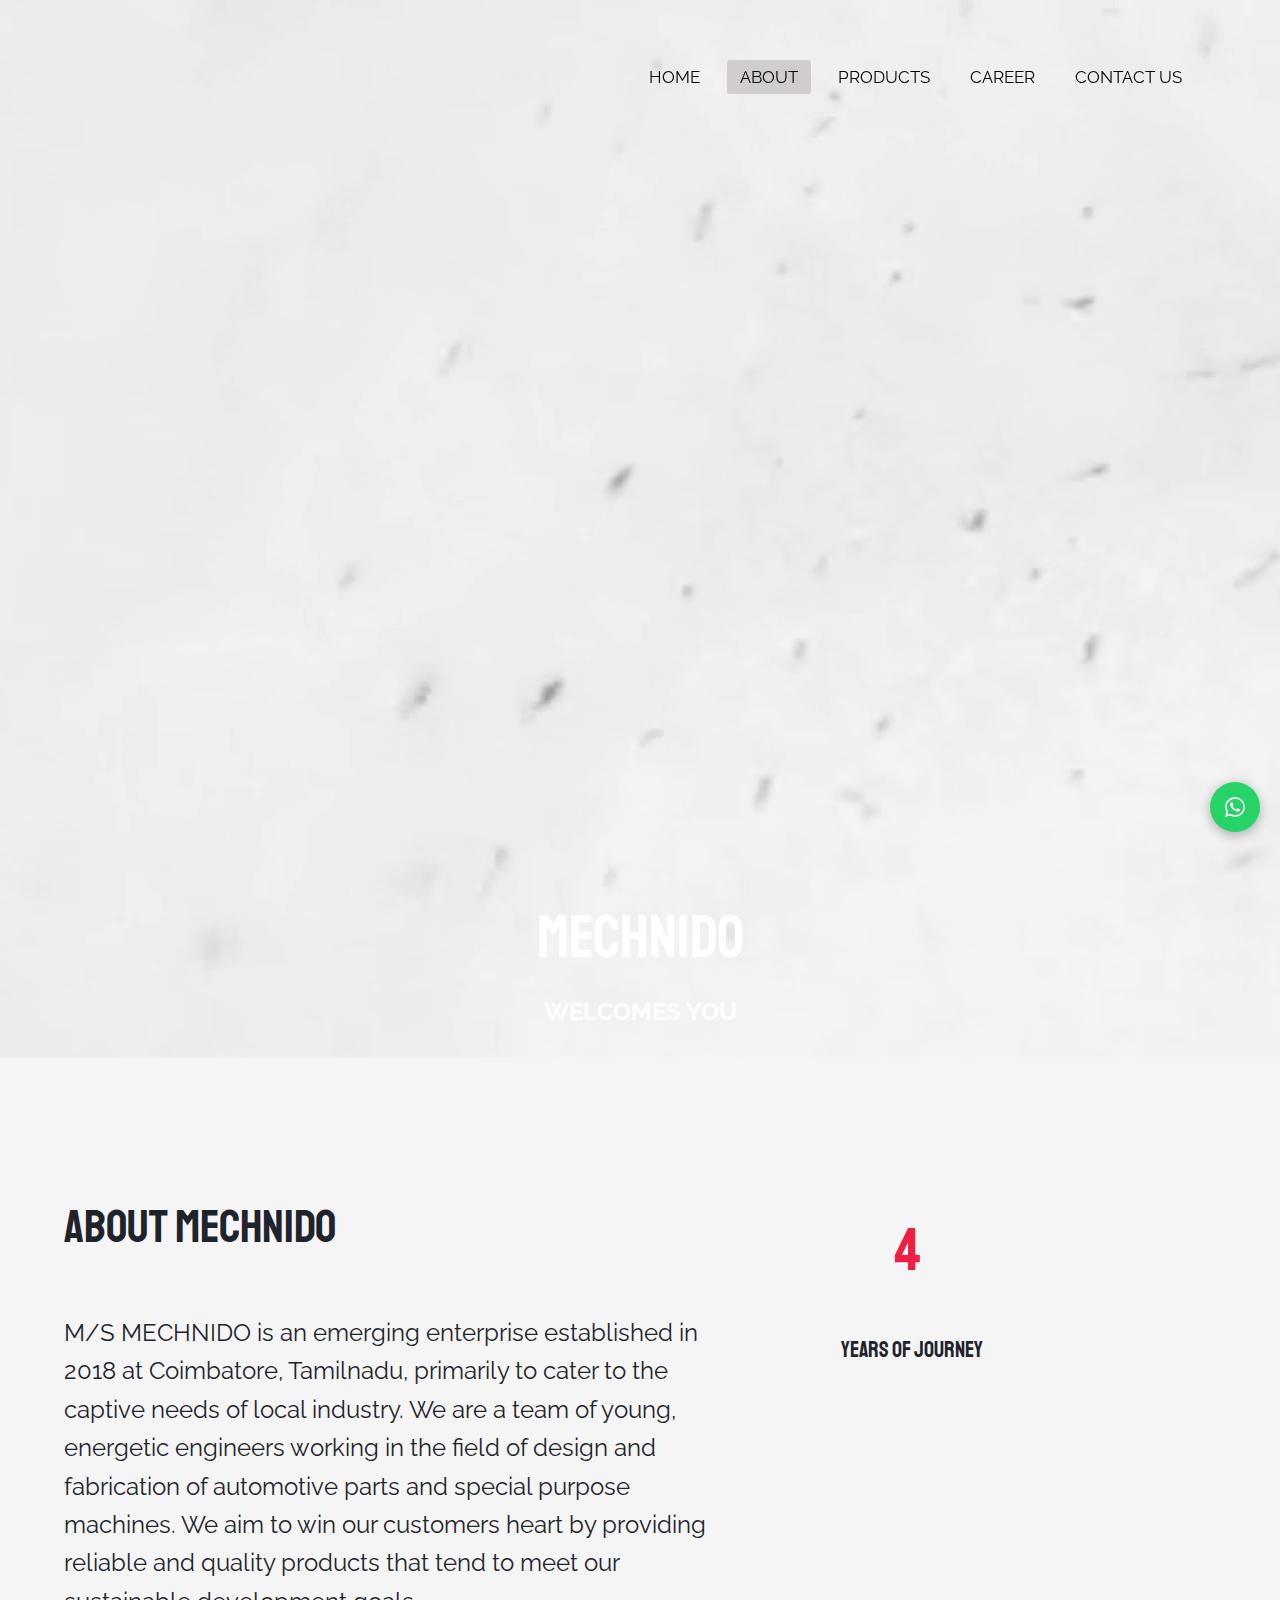
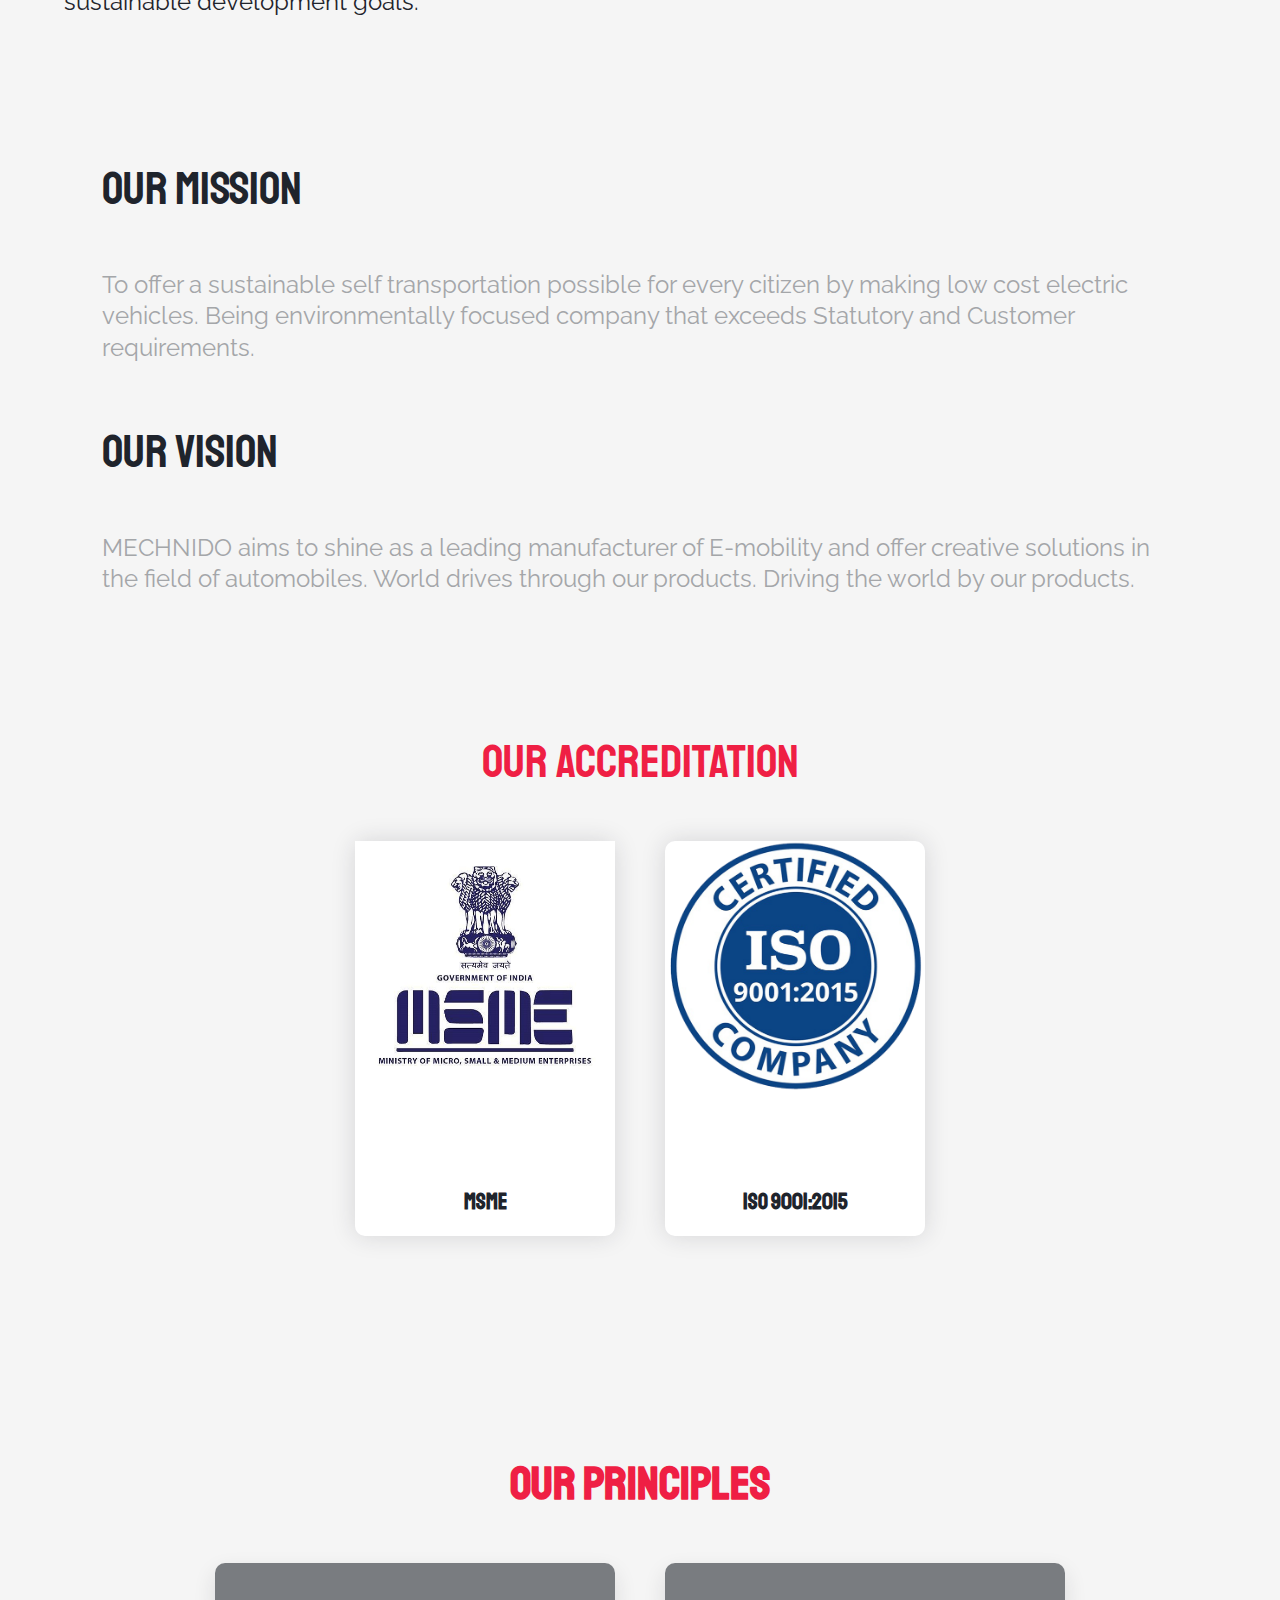
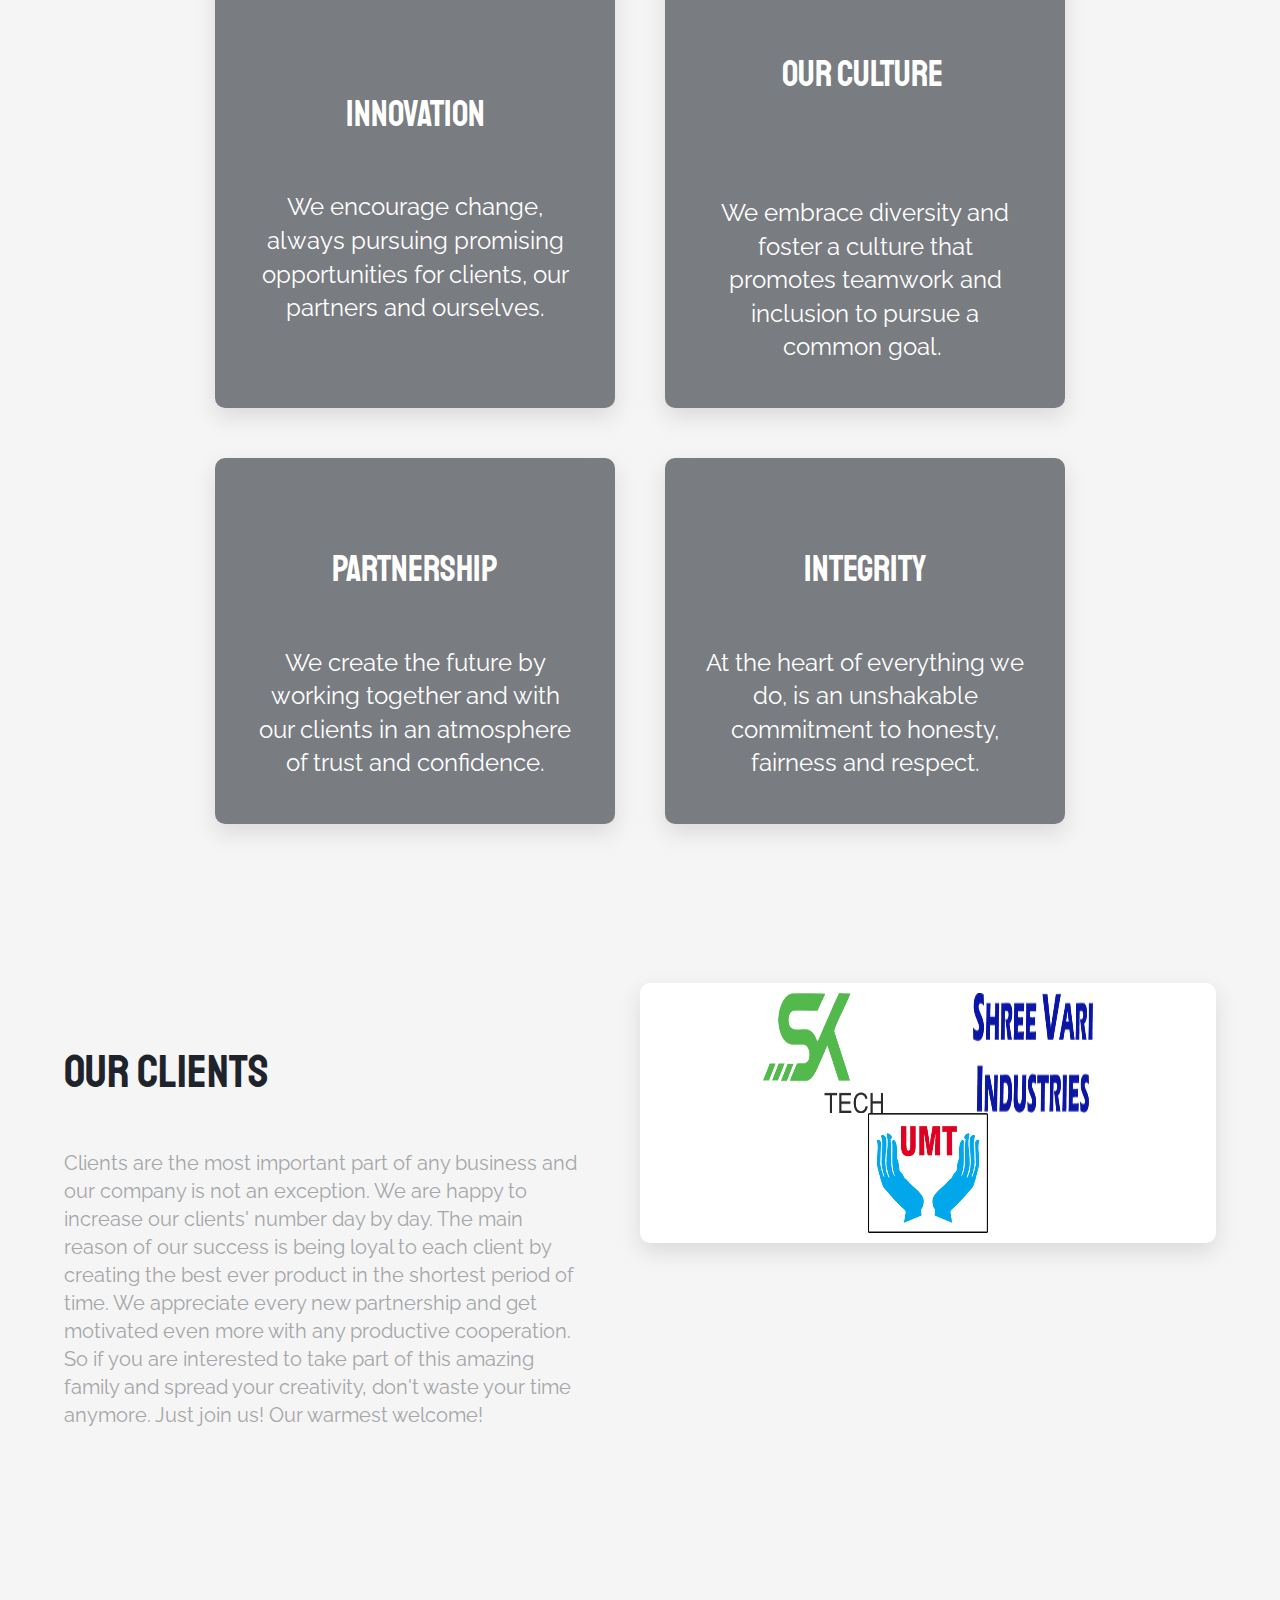
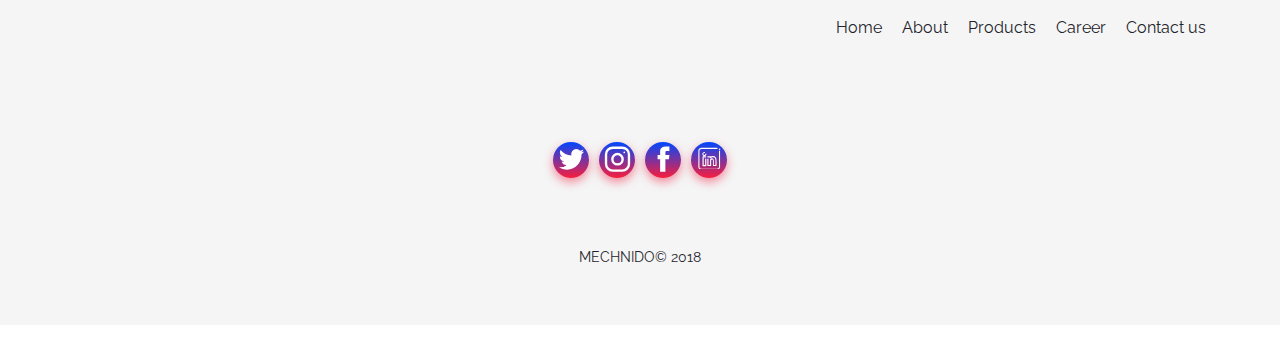
==== commit 85b0f4c0: "added video directly instead of yt link" ====
--- a/pages/about.html
+++ b/pages/about.html
@@ -2747,13 +2747,6 @@
                
                 <h1 class="sc-1hkilo-4 WM_GLOBAL_heading54 sm-word-wrap sc-15za8y8-0 kfJVvp">mechnido</h1>
                 <p class="sc-1hkilo-5 WM_GLOBAL_paragraph18 sm-word-wrap sc-15za8y8-0 kohnEv"><b>WELCOMES YOU</b></p>
-                <div role="button" class="sc-1hkilo-6 cYKwhD">
-                  <div class="sc-1hkilo-12 jPpHKP sc-1mehu68-0 eLFiTs" data-name="icon-play-complexity-3">
-                    <svg xmlns="http://www.w3.org/2000/svg" width="30" height="32" viewBox="0 0 30 32">
-                      <path d="M28.099 12.983L5.018.407C3.362-.487 1.3.143.406 1.799A3.4 3.4 0 000 3.435v25.143a3.404 3.404 0 005.019 3.017L28.11 19.019a3.453 3.453 0 001.361-4.683 3.505 3.505 0 00-1.371-1.351z"></path></svg>
-                    
-                  </div>
-                </div>
               </div>
             </div>
             <div class="sc-1hkilo-11 dYKusI">
@@ -2761,9 +2754,9 @@
                 <div style="width: 100%; height: 100%; 
                   
                 ">
-                  <iframe frameborder="0" allowfullscreen="1" allow="accelerometer; autoplay; clipboard-write; encrypted-media; gyroscope; picture-in-picture" title="MECHNIDO" width="110%" height="100%" src="https://www.youtube.com/embed/tXzI8J3Nu_8?autoplay=1&amp;mute=1&amp;controls=0&amp;origin=http%3A%2F%2F09112018.renderforestsites.com&amp;playsinline=1&amp;showinfo=0&amp;rel=0&amp;iv_load_policy=3&amp;modestbranding=1&amp;enablejsapi=1&amp;widgetid=1" sandbox="allow-same-origin allow-scripts allow-forms allow-popups allow-popups-to-escape-sandbox" id="widget2">
-
-                  </iframe>
+                  <video autoplay muted loop playsinline preload="metadata">
+                    <source src="../images/MECHNIDO.mp4" type="video/mp4">
+                  </video>
                 </div>
               </div>
             </div>
@@ -2935,7 +2928,7 @@
                     <div class="info-wrap sc-1u7f18s-9 ceqCOo">
                       <h2
                         class="sc-1u7f18s-3 WM_GLOBAL_heading20 sm-word-wrap sc-15za8y8-0 giSnWy"
-                      >
+                      style="text-align: center;">
                         iso 9001:2015
                       </h2>
                     </div>
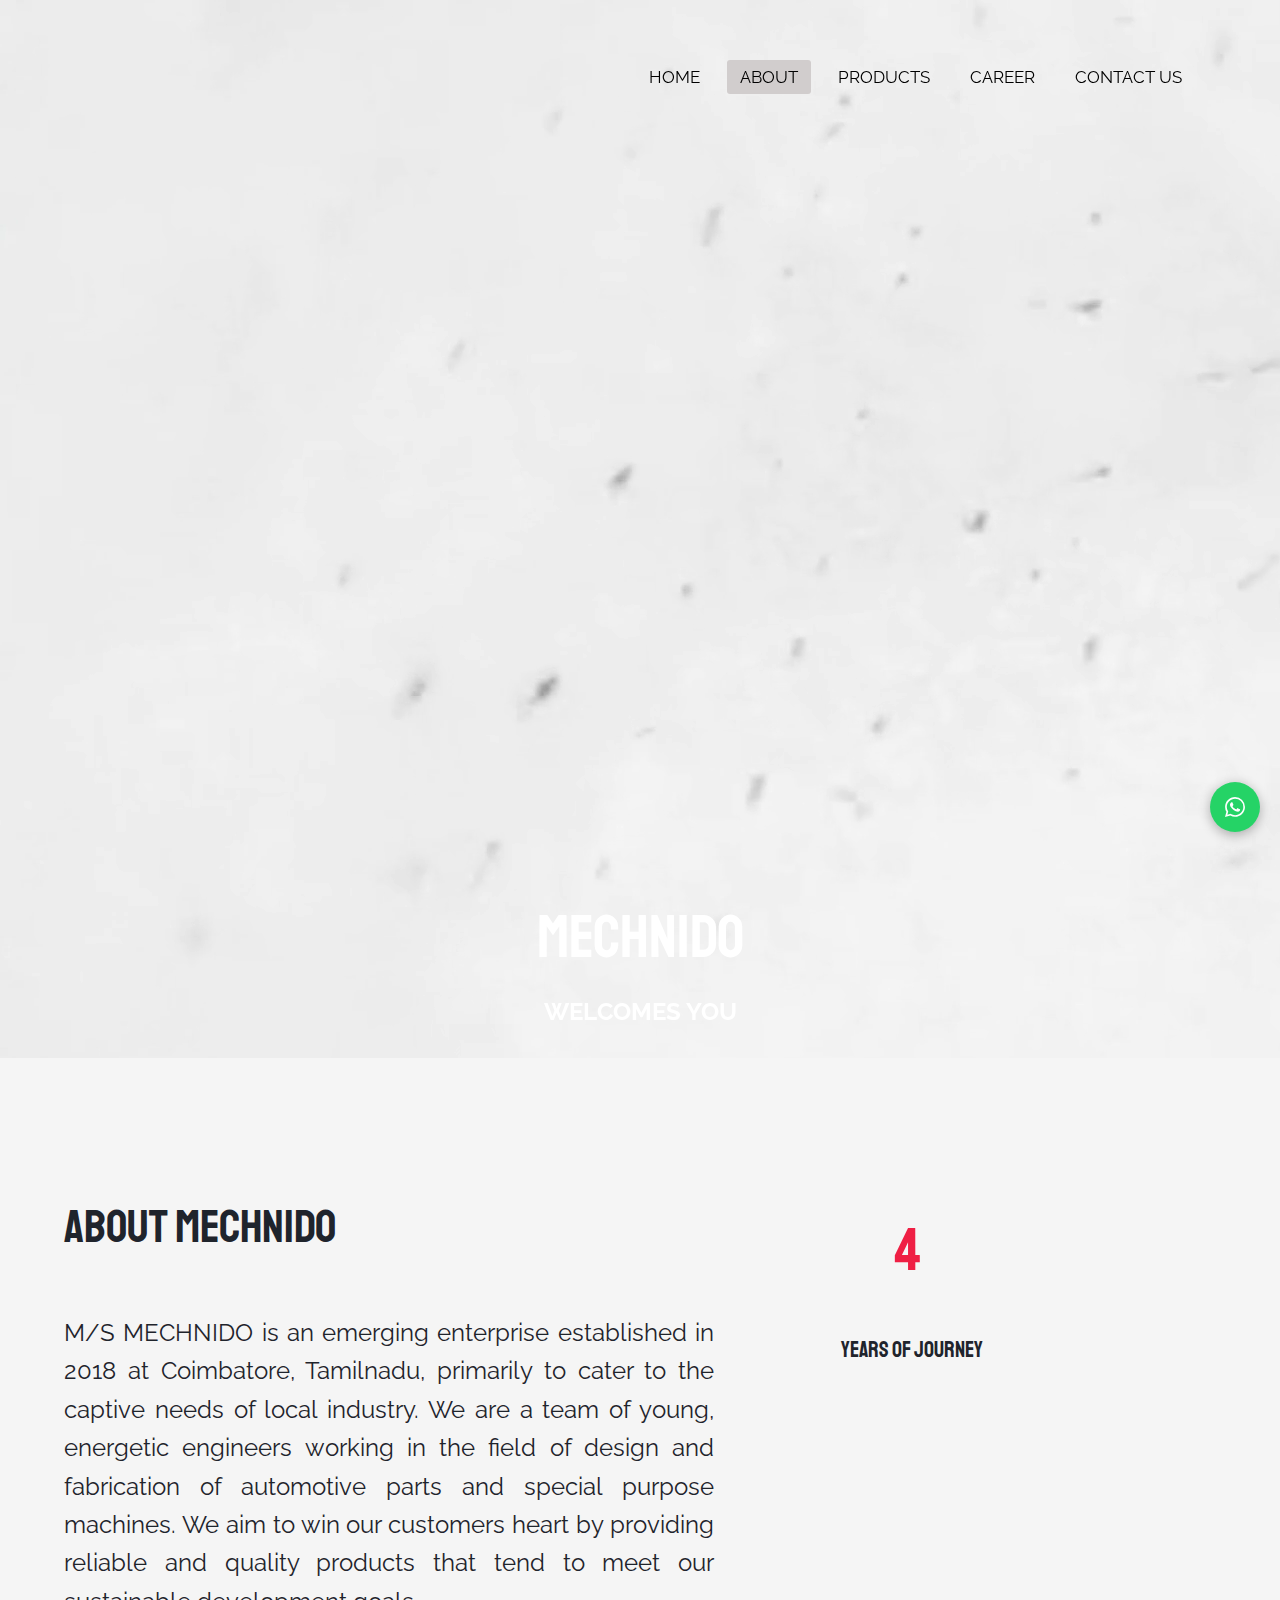
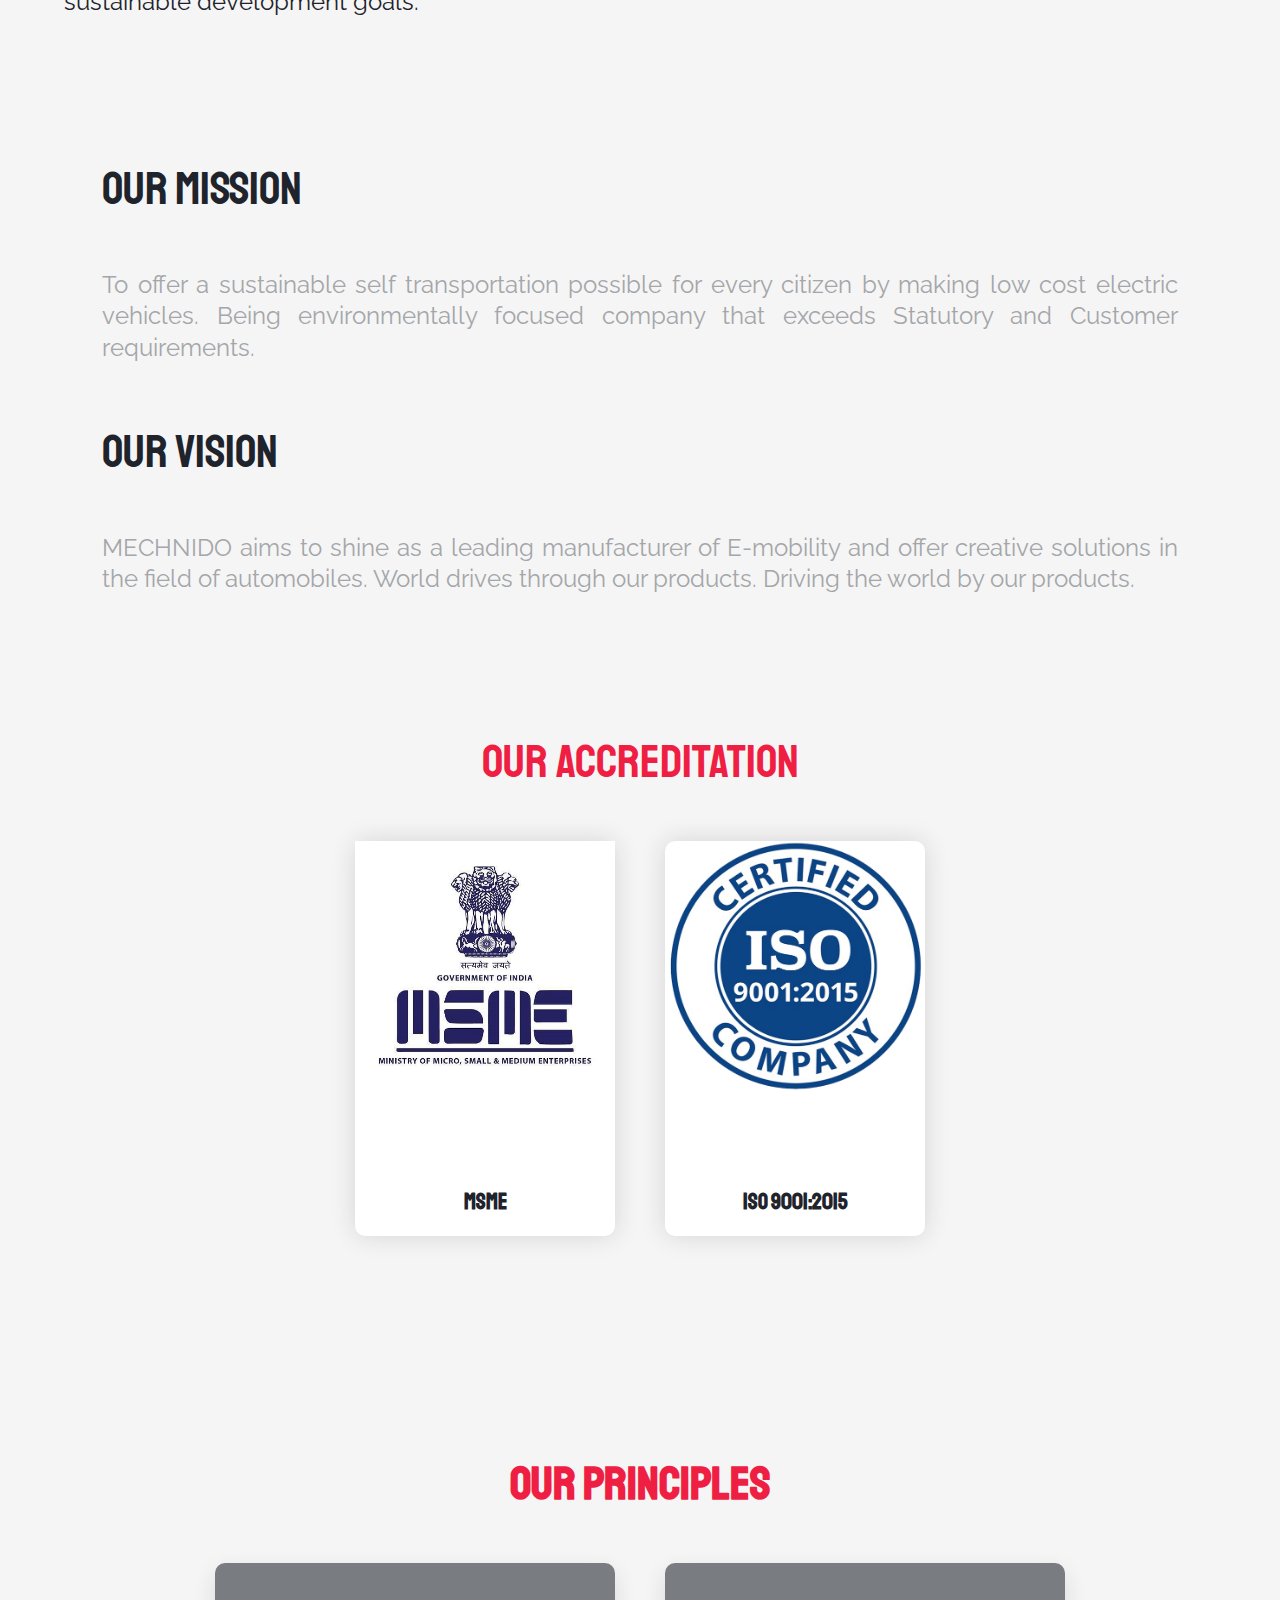
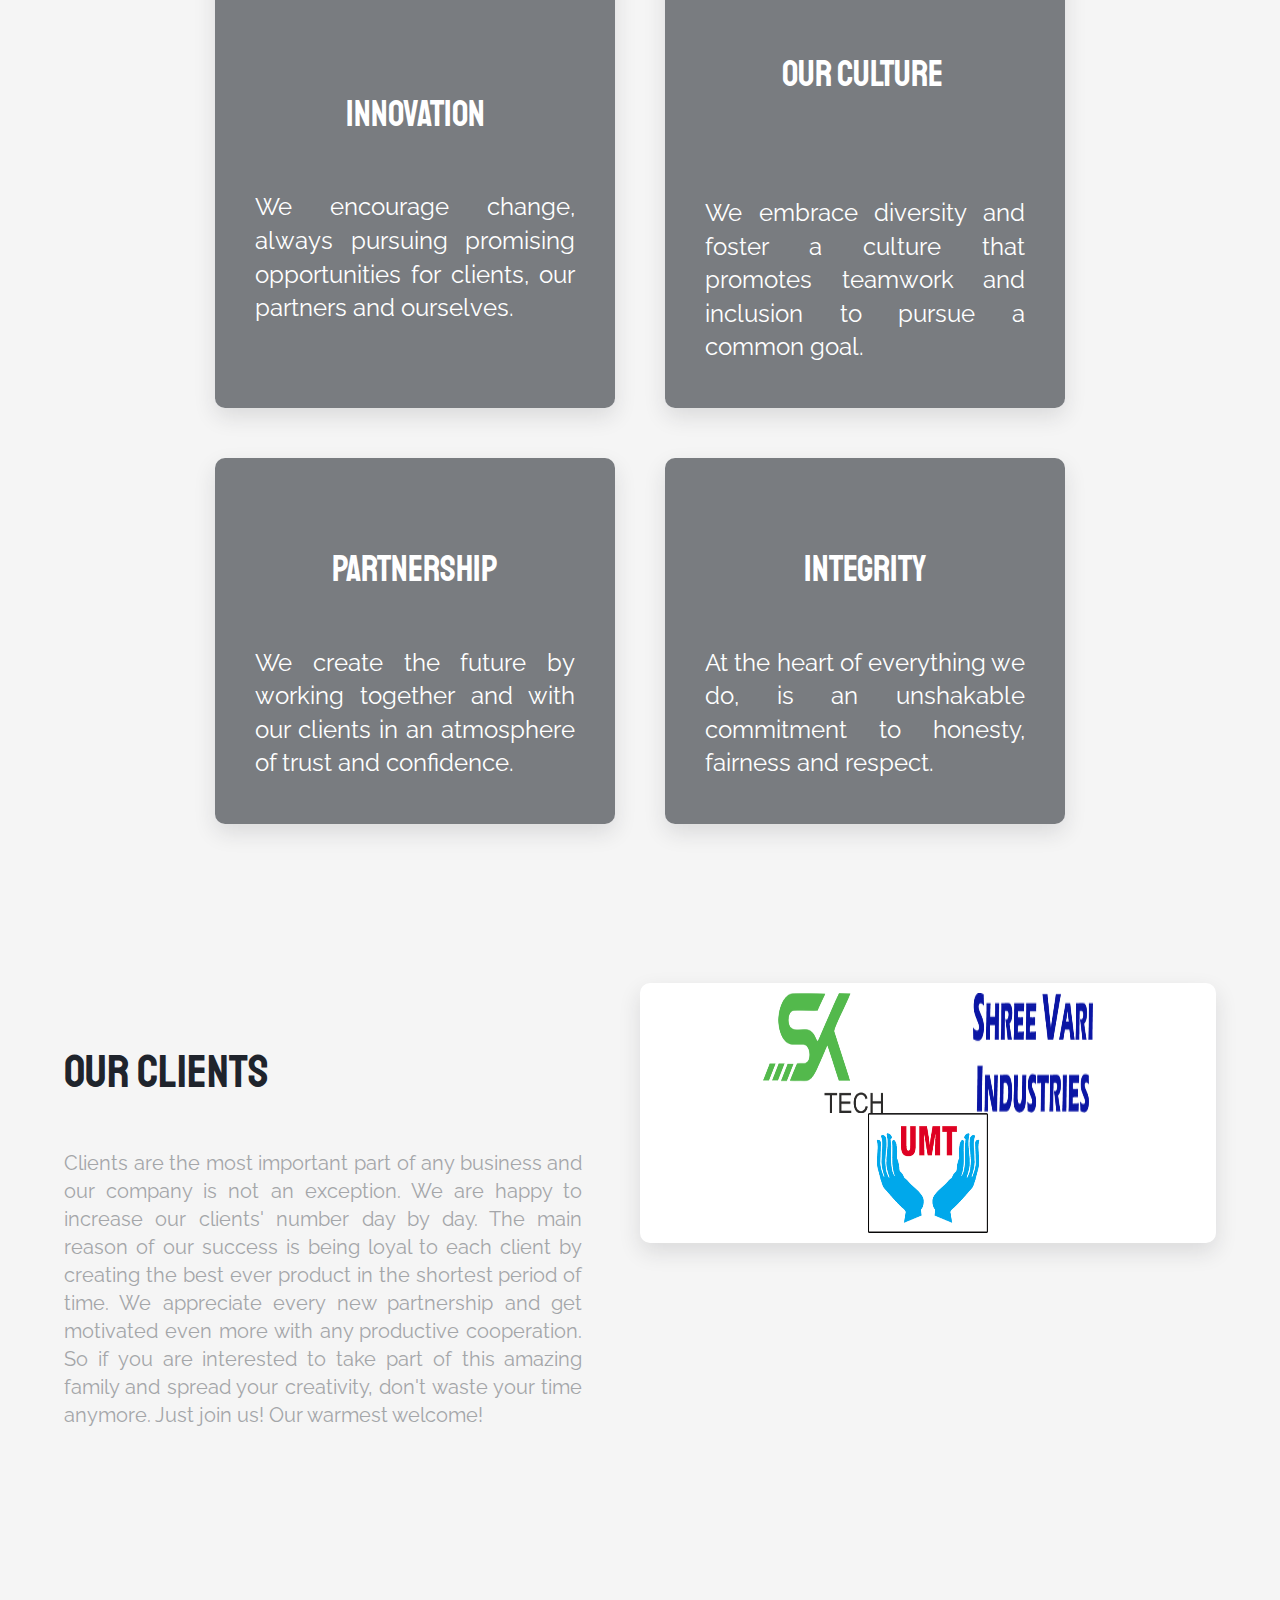
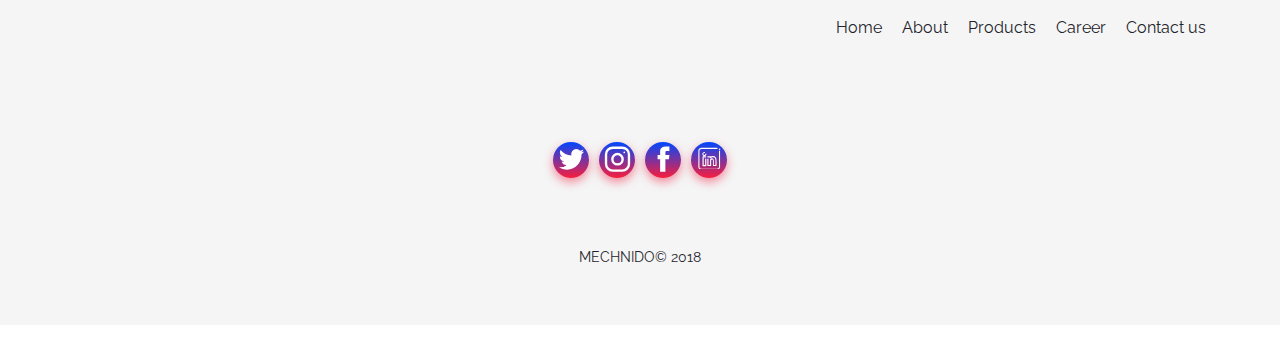
==== commit f3f9b299: "Update about.html" ====
--- a/pages/about.html
+++ b/pages/about.html
@@ -2751,9 +2751,7 @@
             </div>
             <div class="sc-1hkilo-11 dYKusI">
               <div class="react-player" style="right: 0px; bottom: 0px; min-width: 100%; min-height: 100%; height: 360px; overflow: hidden; position: absolute; width: 640px;">
-                <div style="width: 100%; height: 100%; 
-                  
-                ">
+                <div style="width: 100%; height: 100%;">
                   <video autoplay muted loop playsinline preload="metadata">
                     <source src="../images/MECHNIDO.mp4" type="video/mp4">
                   </video>
@@ -2777,7 +2775,7 @@
                 </h1>
                 <p
                   class="sc-1lg388t-10 WM_GLOBAL_paragraph18 sm-word-wrap sc-15za8y8-0 edoyiS"
-                  text-align="justify">
+                  style="text-align:justify">
                   M/S MECHNIDO is an emerging enterprise established in 2018 at Coimbatore, Tamilnadu, primarily to cater to the captive needs of local industry. We are a team of young, energetic engineers working in the field of design and fabrication of automotive parts and special purpose machines. We aim to win our customers heart by providing reliable and quality products that tend to meet our sustainable development goals.
                 </p>
               </div>
@@ -2860,7 +2858,7 @@
                     our mission
                   </h2>
                   <p
-                    class="sc-57sxeh-7 WM_GLOBAL_paragraph18 sm-word-wrap sc-15za8y8-0 gBuqrE"
+                    class="sc-57sxeh-7 WM_GLOBAL_paragraph18 sm-word-wrap sc-15za8y8-0 gBuqrE" style="text-align:justify"
                   >
                     To offer a sustainable self transportation possible for every citizen by making low cost electric vehicles. Being environmentally focused company that exceeds Statutory and Customer requirements.
                   </p>
@@ -2876,7 +2874,7 @@
                     our vision
                   </h2>
                   <p
-                    class="sc-57sxeh-7 WM_GLOBAL_paragraph18 sm-word-wrap sc-15za8y8-0 gBuqrE"
+                    class="sc-57sxeh-7 WM_GLOBAL_paragraph18 sm-word-wrap sc-15za8y8-0 gBuqrE" style="text-align:justify"
                   >
                     MECHNIDO aims to shine as a leading manufacturer of E-mobility and offer creative solutions in the field of automobiles. World drives through our products. Driving the world by our products.
                   </p>
@@ -2965,7 +2963,7 @@
                       Innovation
                     </h2>
                     <p
-                      class="sc-q0yosw-8 WM_GLOBAL_paragraph18 sm-word-wrap sc-15za8y8-0 bPpzui"
+                      class="sc-q0yosw-8 WM_GLOBAL_paragraph18 sm-word-wrap sc-15za8y8-0 bPpzui" style="text-align:justify"
                     >
                       We encourage change, always pursuing promising opportunities for clients, our partners and ourselves.
                     </p>
@@ -2982,7 +2980,7 @@
                       Our Culture&nbsp;<br />
                     </h2>
                     <p
-                      class="sc-q0yosw-8 WM_GLOBAL_paragraph18 sm-word-wrap sc-15za8y8-0 bPpzui"
+                      class="sc-q0yosw-8 WM_GLOBAL_paragraph18 sm-word-wrap sc-15za8y8-0 bPpzui" style="text-align:justify"
                     >
                       We embrace diversity and foster a culture that promotes teamwork and inclusion to pursue a common goal.&nbsp;
                     </p>
@@ -2999,7 +2997,7 @@
                       Partnership
                     </h2>
                     <p
-                      class="sc-q0yosw-8 WM_GLOBAL_paragraph18 sm-word-wrap sc-15za8y8-0 bPpzui"
+                      class="sc-q0yosw-8 WM_GLOBAL_paragraph18 sm-word-wrap sc-15za8y8-0 bPpzui" style="text-align:justify"
                     >
                       We create the future by working together and with our clients in an atmosphere of trust and confidence.
                     </p>
@@ -3016,7 +3014,7 @@
                       Integrity
                     </h2>
                     <p
-                      class="sc-q0yosw-8 WM_GLOBAL_paragraph18 sm-word-wrap sc-15za8y8-0 bPpzui"
+                      class="sc-q0yosw-8 WM_GLOBAL_paragraph18 sm-word-wrap sc-15za8y8-0 bPpzui" style="text-align:justify"
                     >
                       At the heart of everything we do, is an unshakable commitment to honesty, fairness and respect.
                     </p>
@@ -3040,7 +3038,7 @@
                   Our clients
                 </h1>
                 <p
-                  class="sc-fspda7-5 WM_GLOBAL_paragraph sm-word-wrap sc-15za8y8-0 gkoqdt"
+                  class="sc-fspda7-5 WM_GLOBAL_paragraph sm-word-wrap sc-15za8y8-0 gkoqdt" style="text-align:justify"
                 >
                   Clients are the most important part of any business and our company is not an exception. We are happy to increase our clients' number day by day. The main reason of our success is being loyal to each client by creating the best ever product in the shortest period of time. We appreciate every new partnership and get motivated even more with any productive cooperation. So if you are interested to take part of this amazing family and spread your creativity, don't waste your time anymore. Just join us! Our warmest welcome!
                 </p>
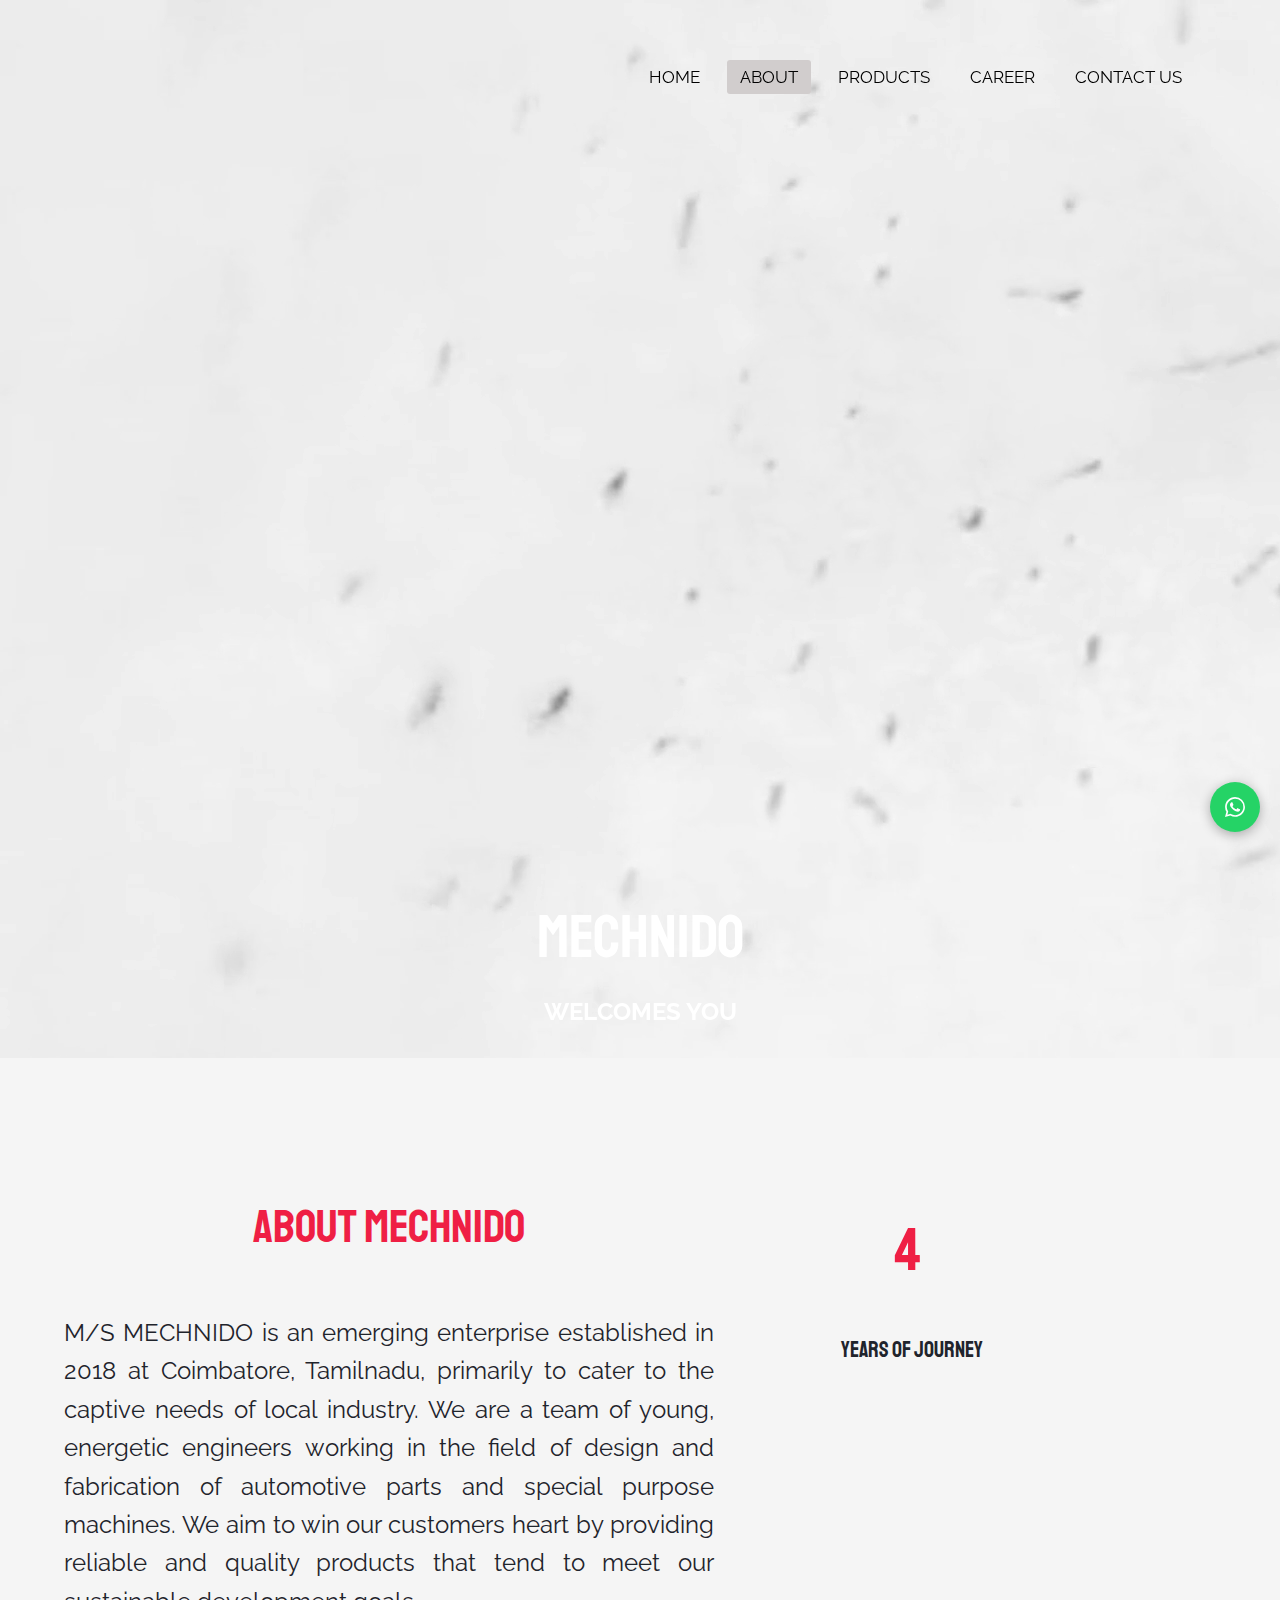
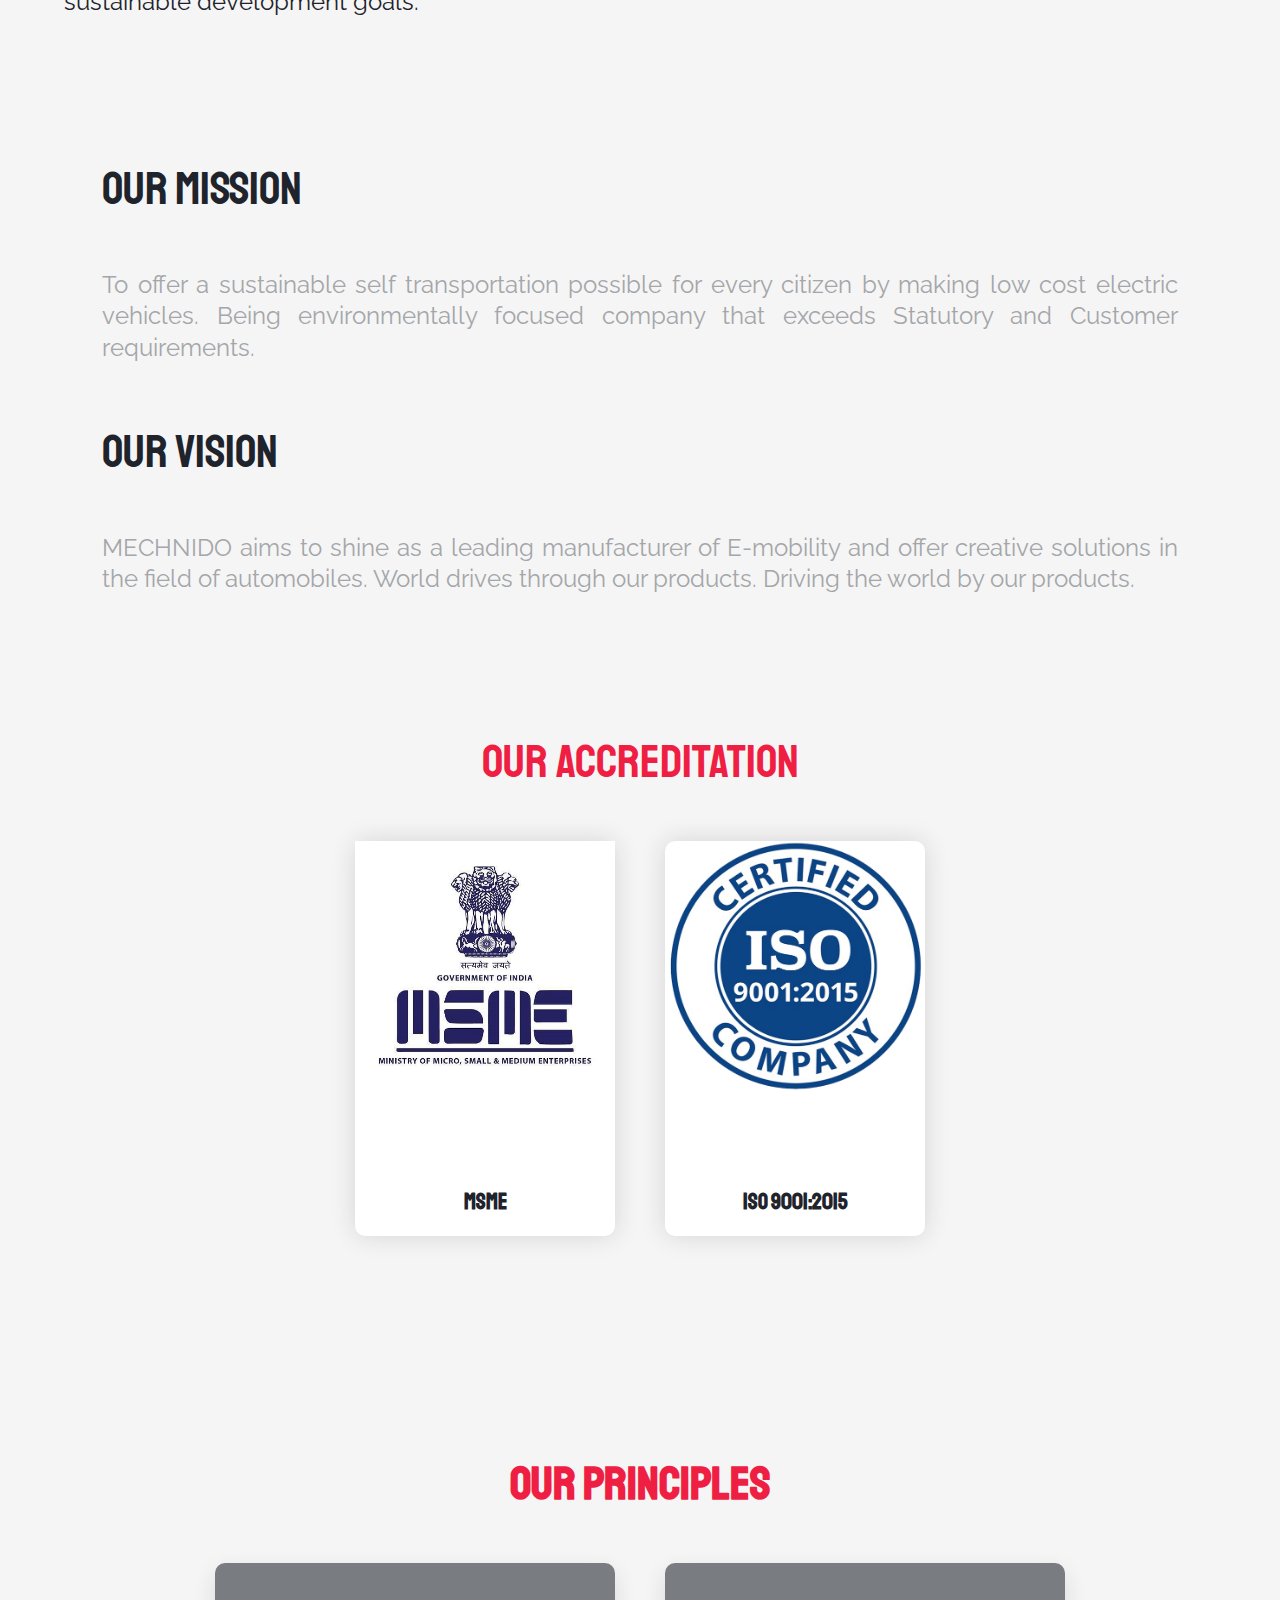
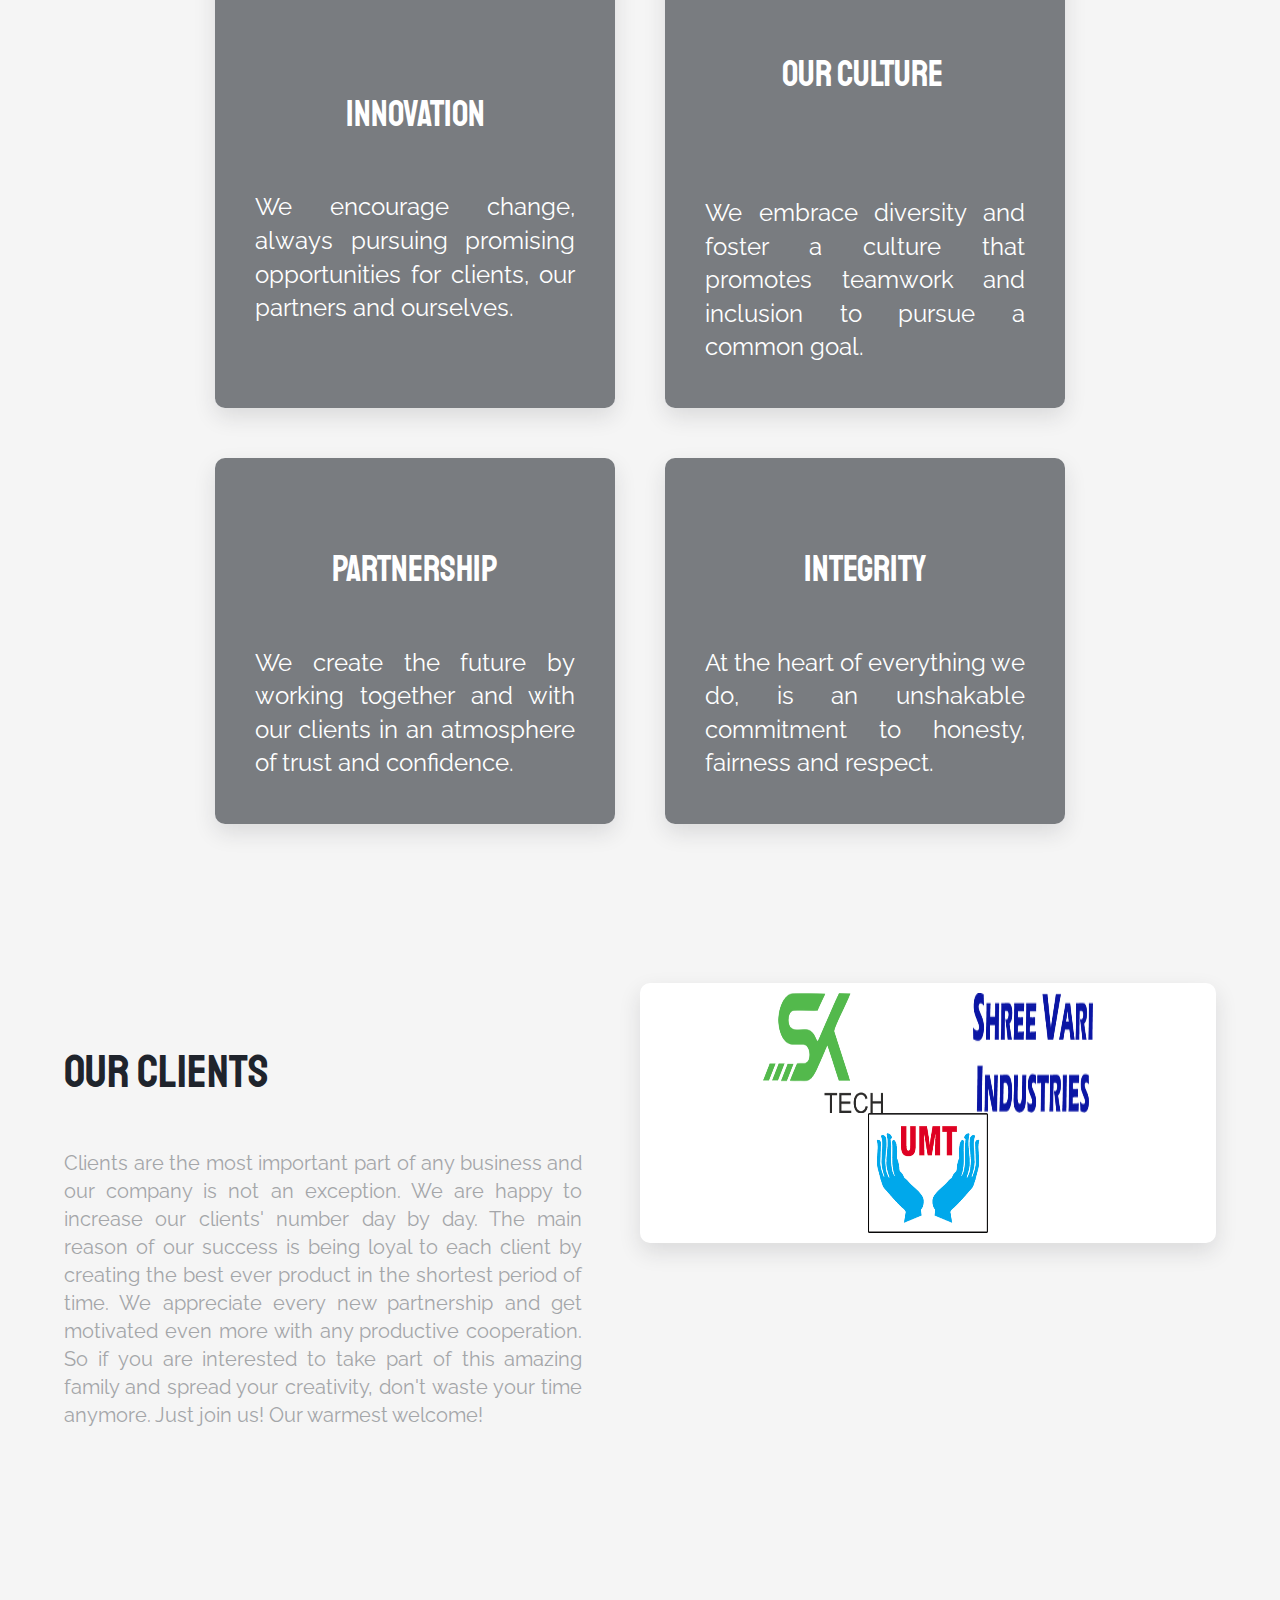
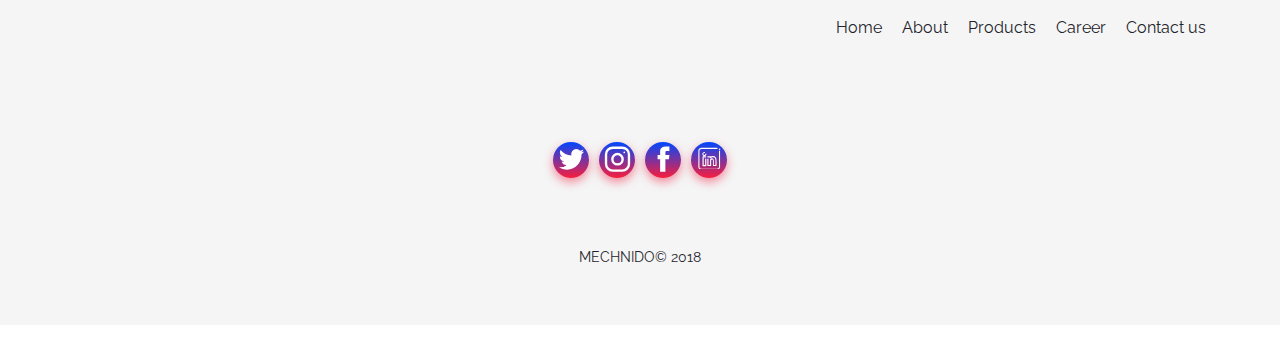
==== commit 34cc68d0: "Update about.html" ====
--- a/pages/about.html
+++ b/pages/about.html
@@ -2769,8 +2769,7 @@
             <div class="sc-1lg388t-1 fyJhUY sc-ewl9y2-0 klOQRe">
               <div class="sc-1lg388t-2 gwWZgA">
                 <h1
-                  class="sc-1lg388t-9 WM_GLOBAL_heading42 sm-word-wrap sc-15za8y8-0 fuVAom"
-                >
+                  class="sc-1lg388t-9 WM_GLOBAL_heading42 sm-word-wrap sc-15za8y8-0 fuVAom" style="color: #ef1f44; text-align: center;">
                   About MECHNIDO
                 </h1>
                 <p
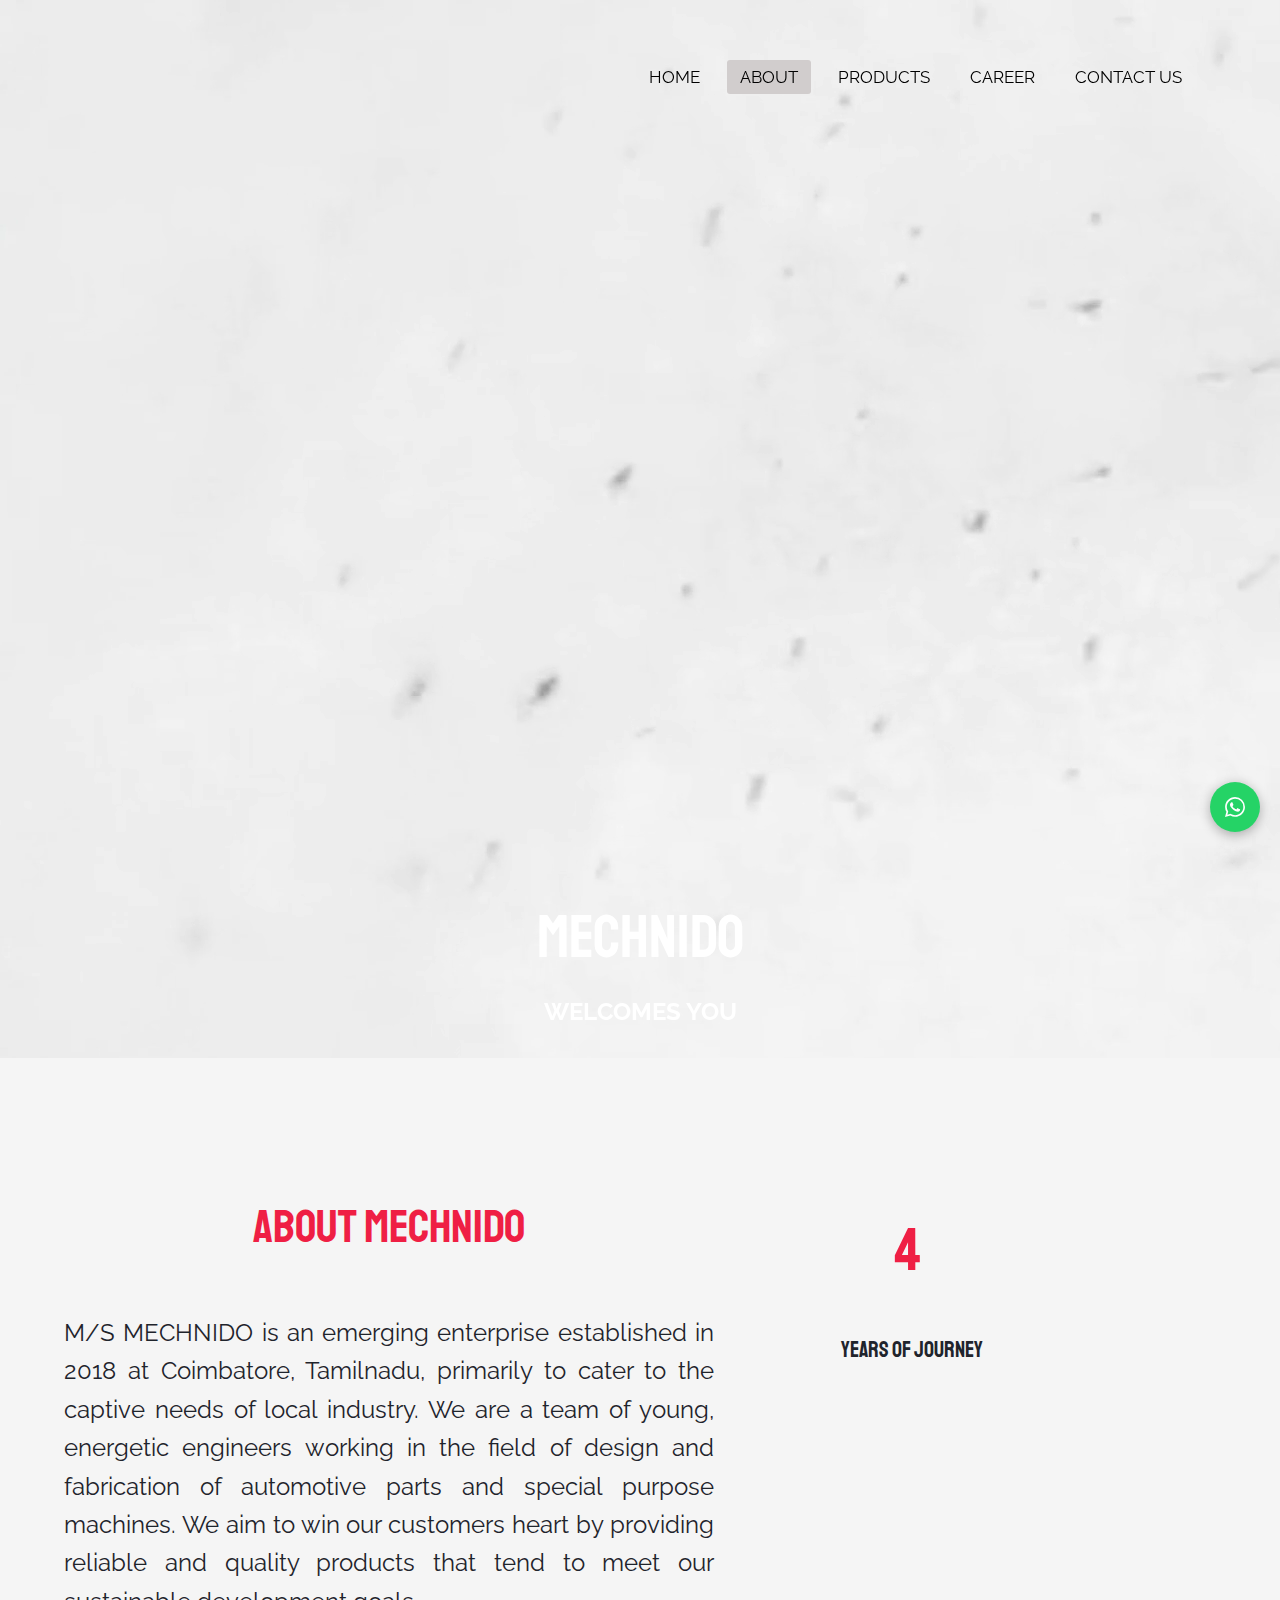
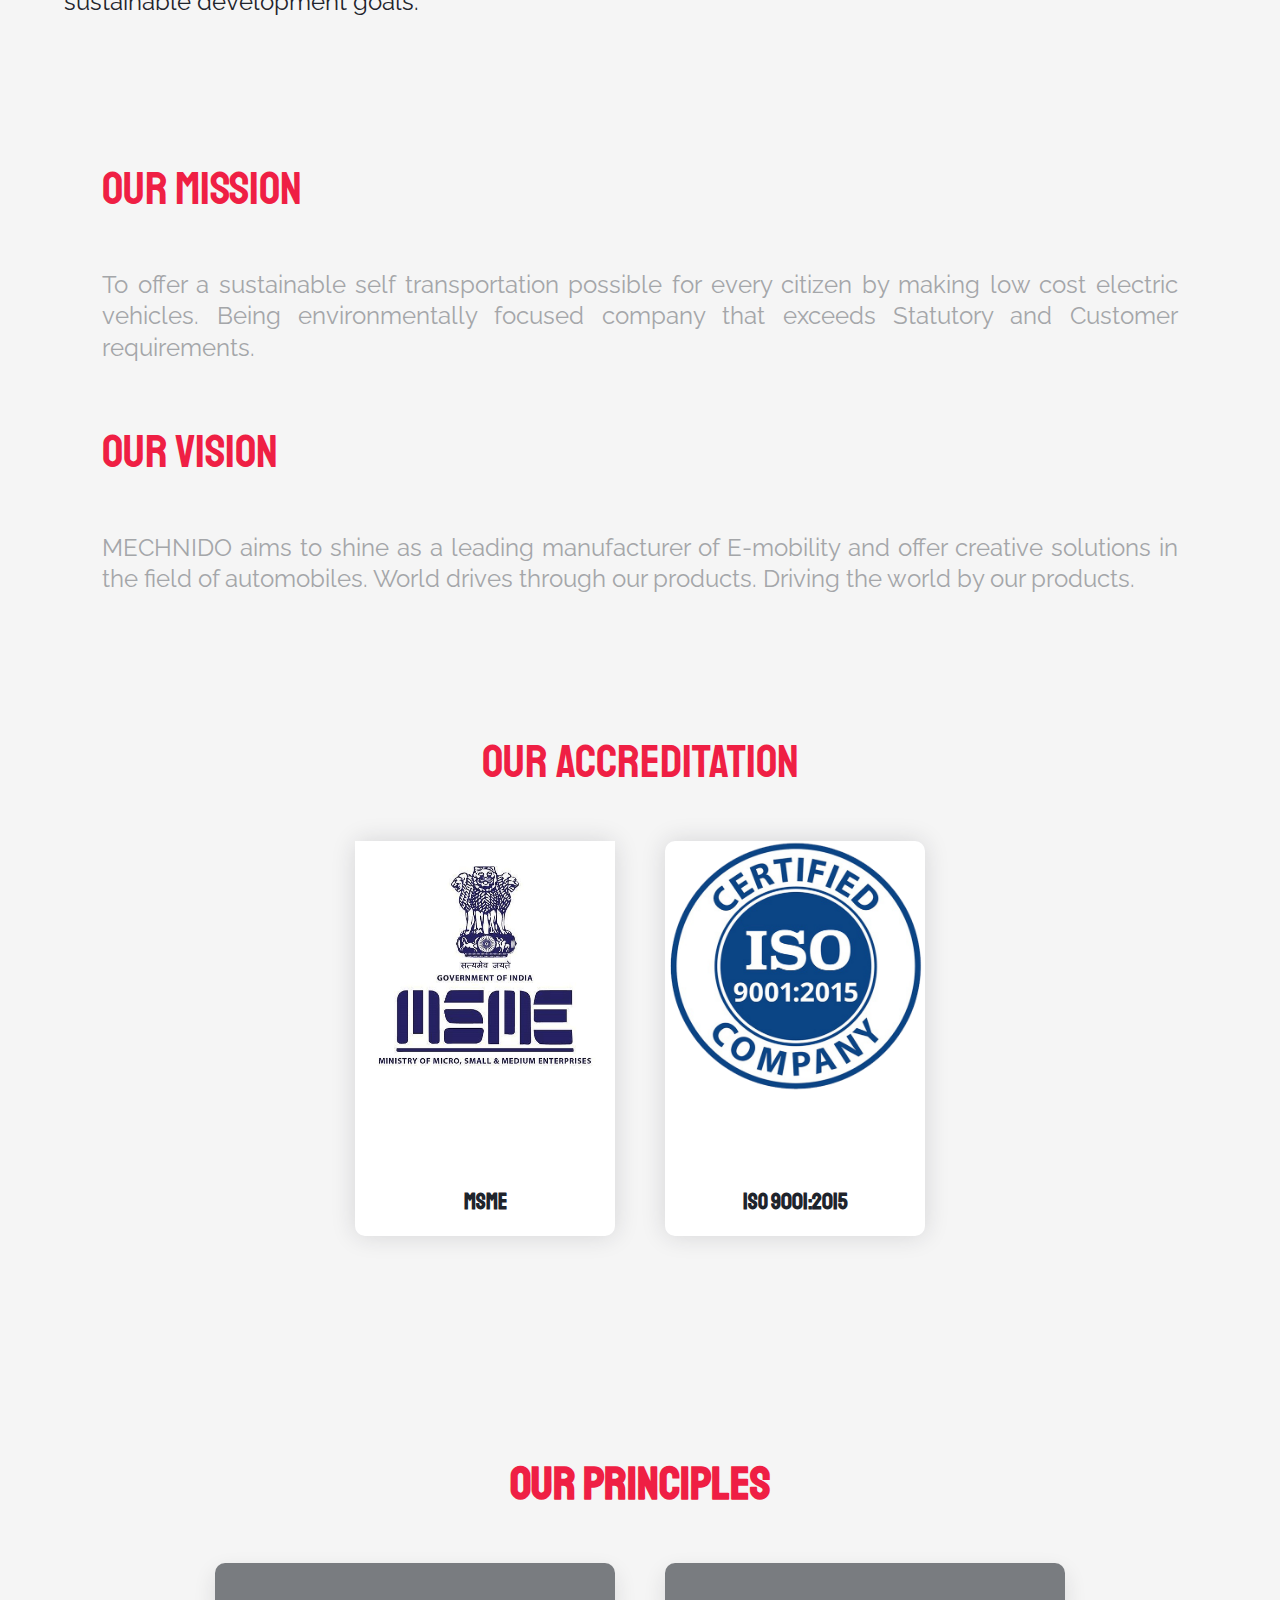
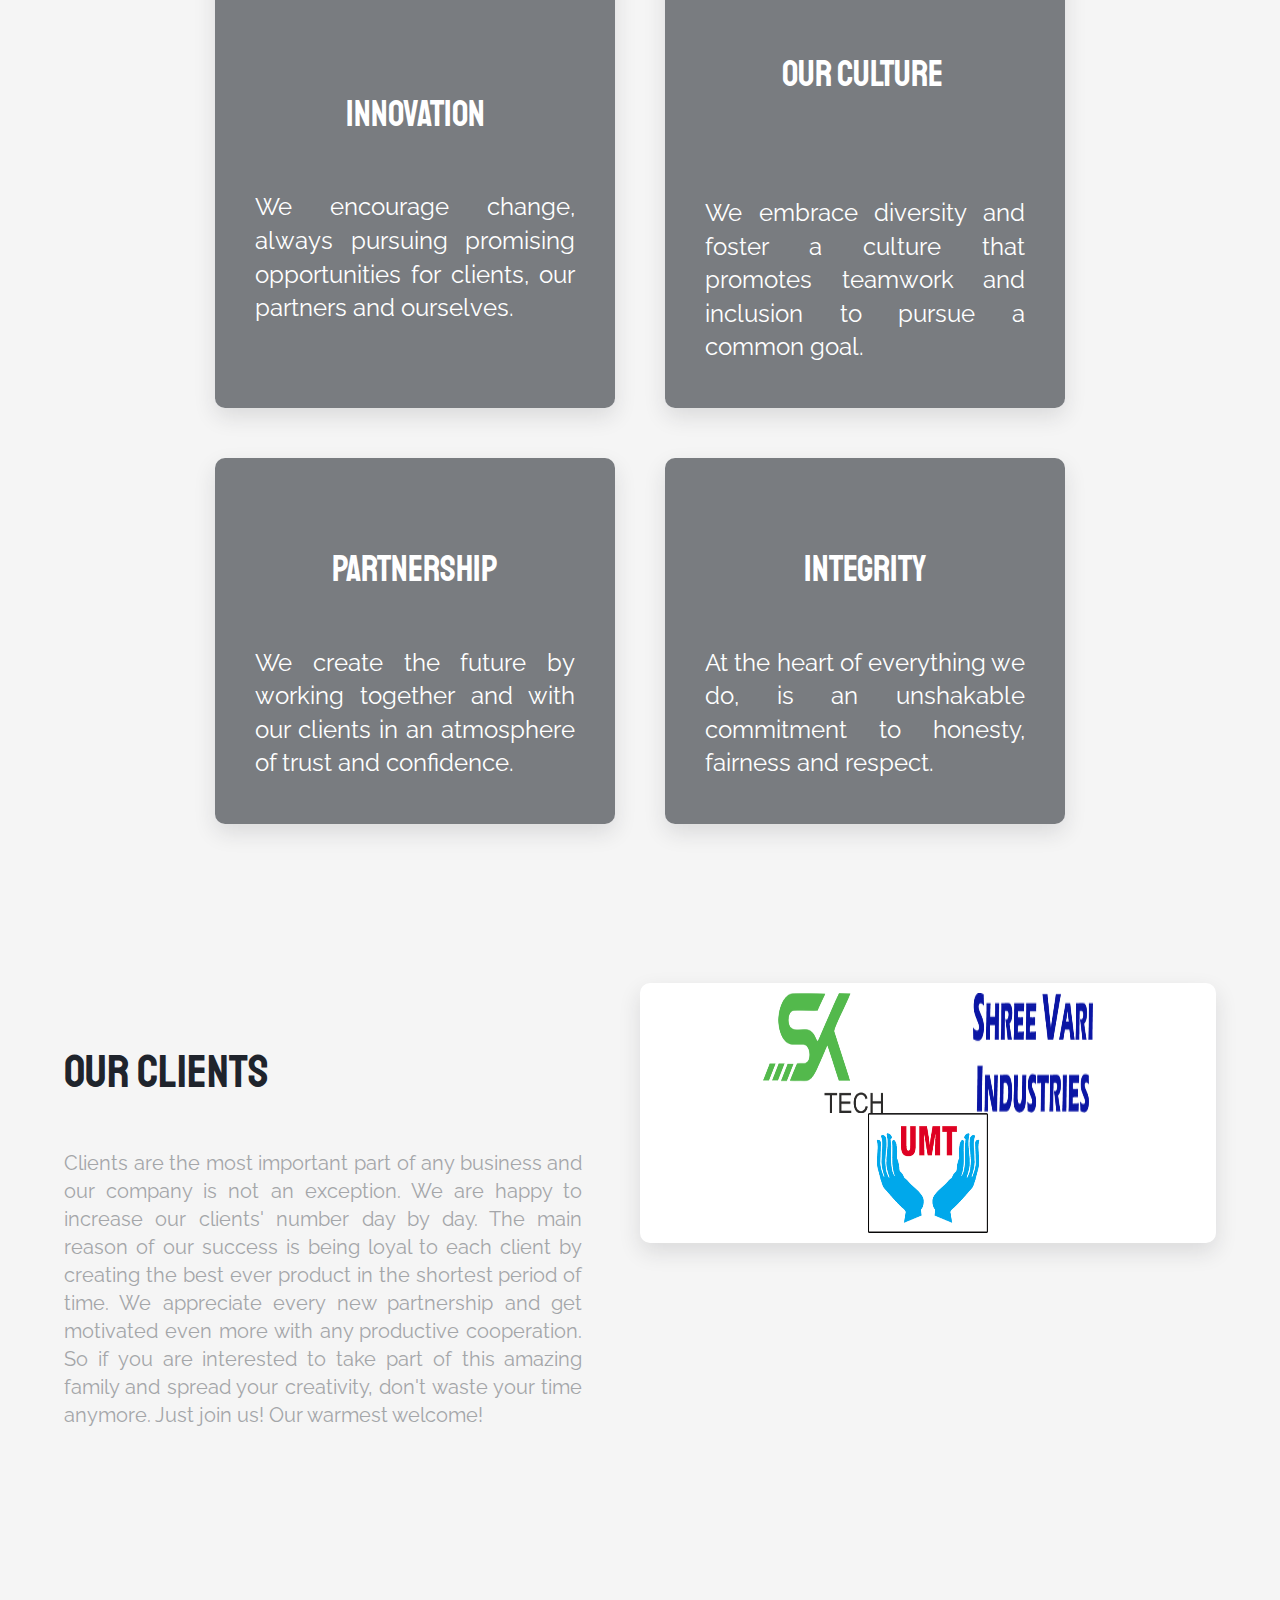
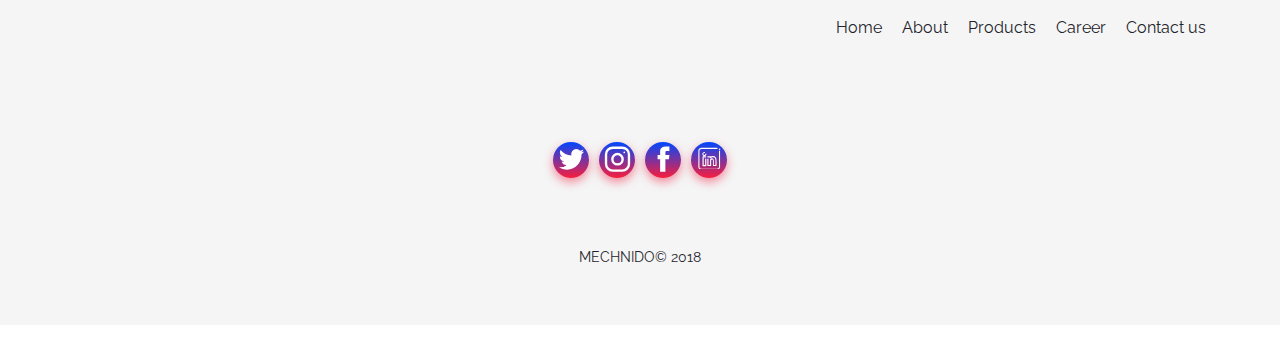
==== commit 34a11219: "fixed home page redirect bug" ====
--- a/pages/about.html
+++ b/pages/about.html
@@ -2640,7 +2640,7 @@
                 <div class="logoContainer sc-et7lxk-2 cGsQUV">
                   <figure>
                     <div class="link-wrapper">
-                      <a class="link" href="./">
+                      <a class="link" href="../index.html">
                         <figure class="lazy-figure sc-13kgj0f-0 imHWAS">
                           <img
                             color="default"
@@ -2852,8 +2852,7 @@
               <div class="sc-57sxeh-2 fxIDhX">
                 <div class="sc-57sxeh-3 dhHRQX">
                   <h2
-                    class="sc-57sxeh-6 WM_GLOBAL_heading42 sm-word-wrap sc-15za8y8-0 fuVAom"
-                  >
+                    class="sc-57sxeh-6 WM_GLOBAL_heading42 sm-word-wrap sc-15za8y8-0 fuVAom" style="color: #ef1f44;">
                     our mission
                   </h2>
                   <p
@@ -2868,8 +2867,7 @@
               <div class="sc-57sxeh-2 fBSbNy">
                 <div class="sc-57sxeh-3 dhHRQX">
                   <h2
-                    class="sc-57sxeh-6 WM_GLOBAL_heading42 sm-word-wrap sc-15za8y8-0 fuVAom"
-                  >
+                    class="sc-57sxeh-6 WM_GLOBAL_heading42 sm-word-wrap sc-15za8y8-0 fuVAom" style="color: #ef1f44;">
                     our vision
                   </h2>
                   <p
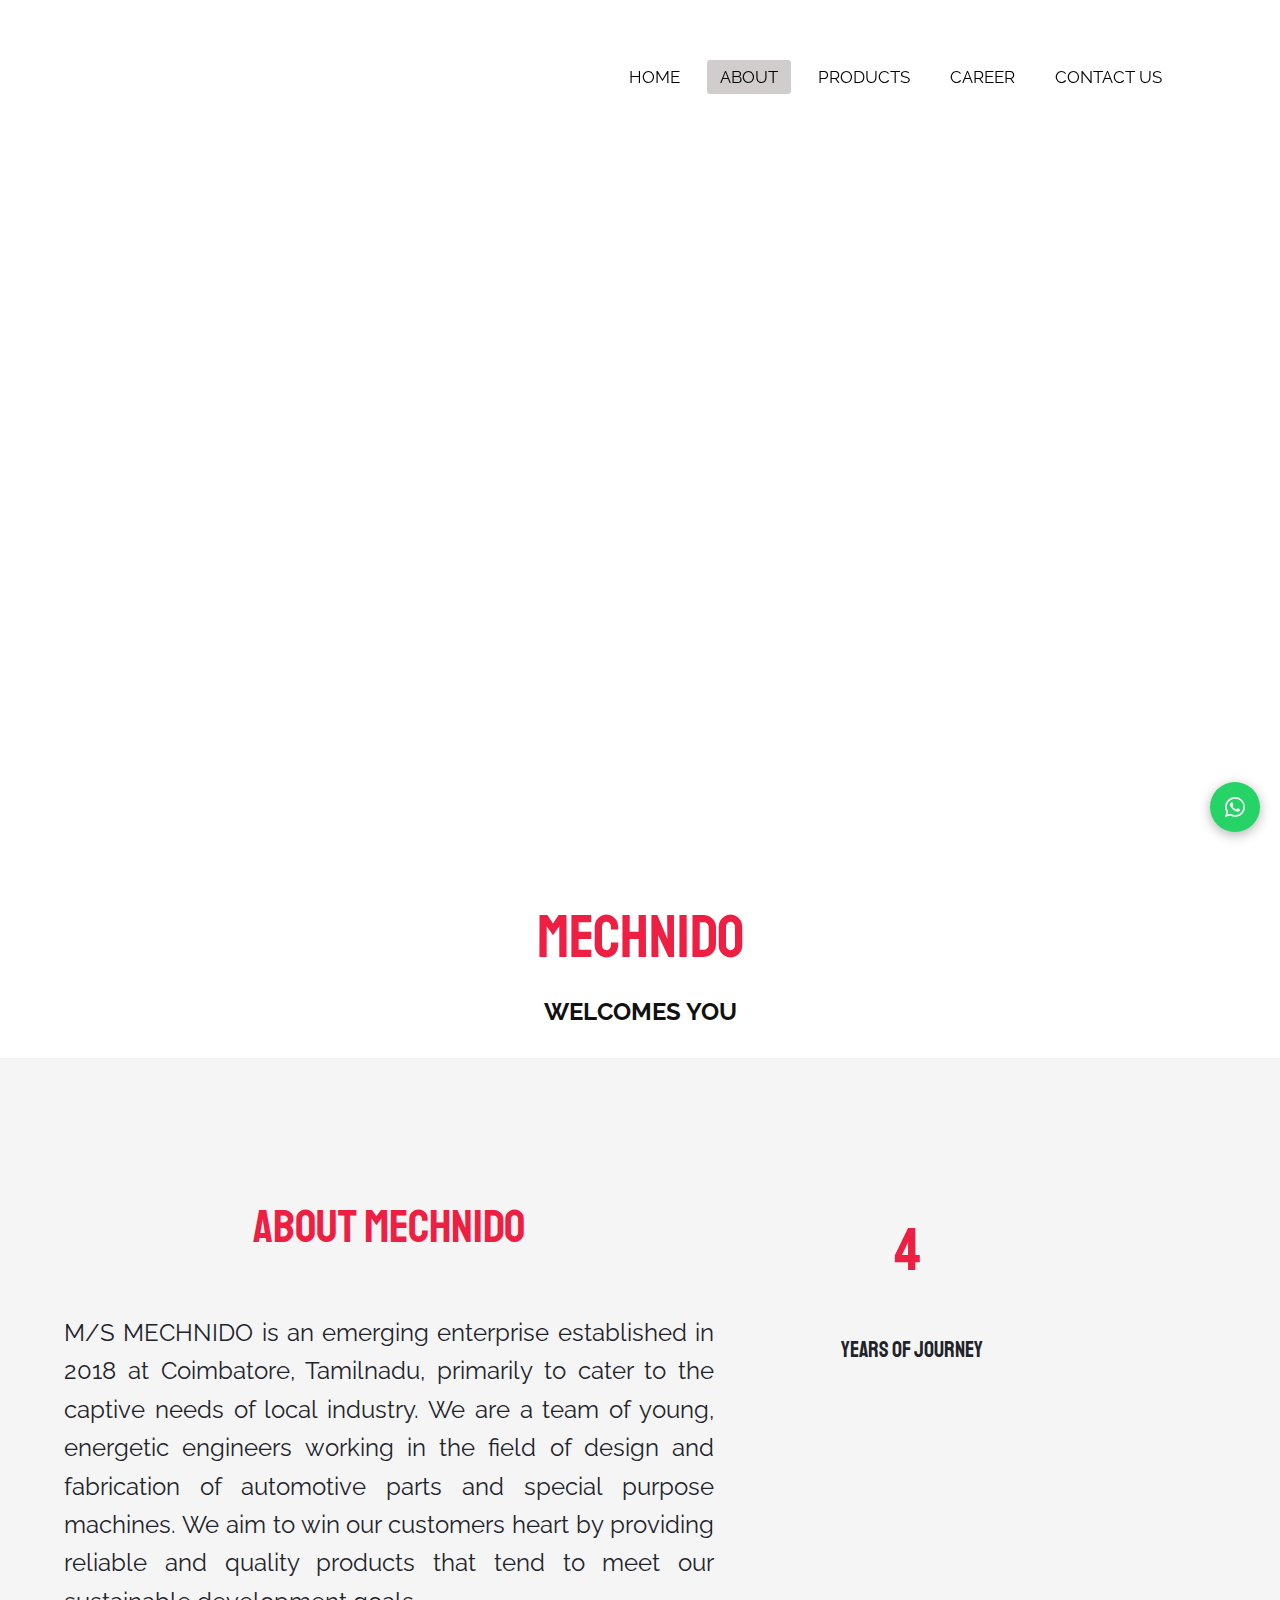
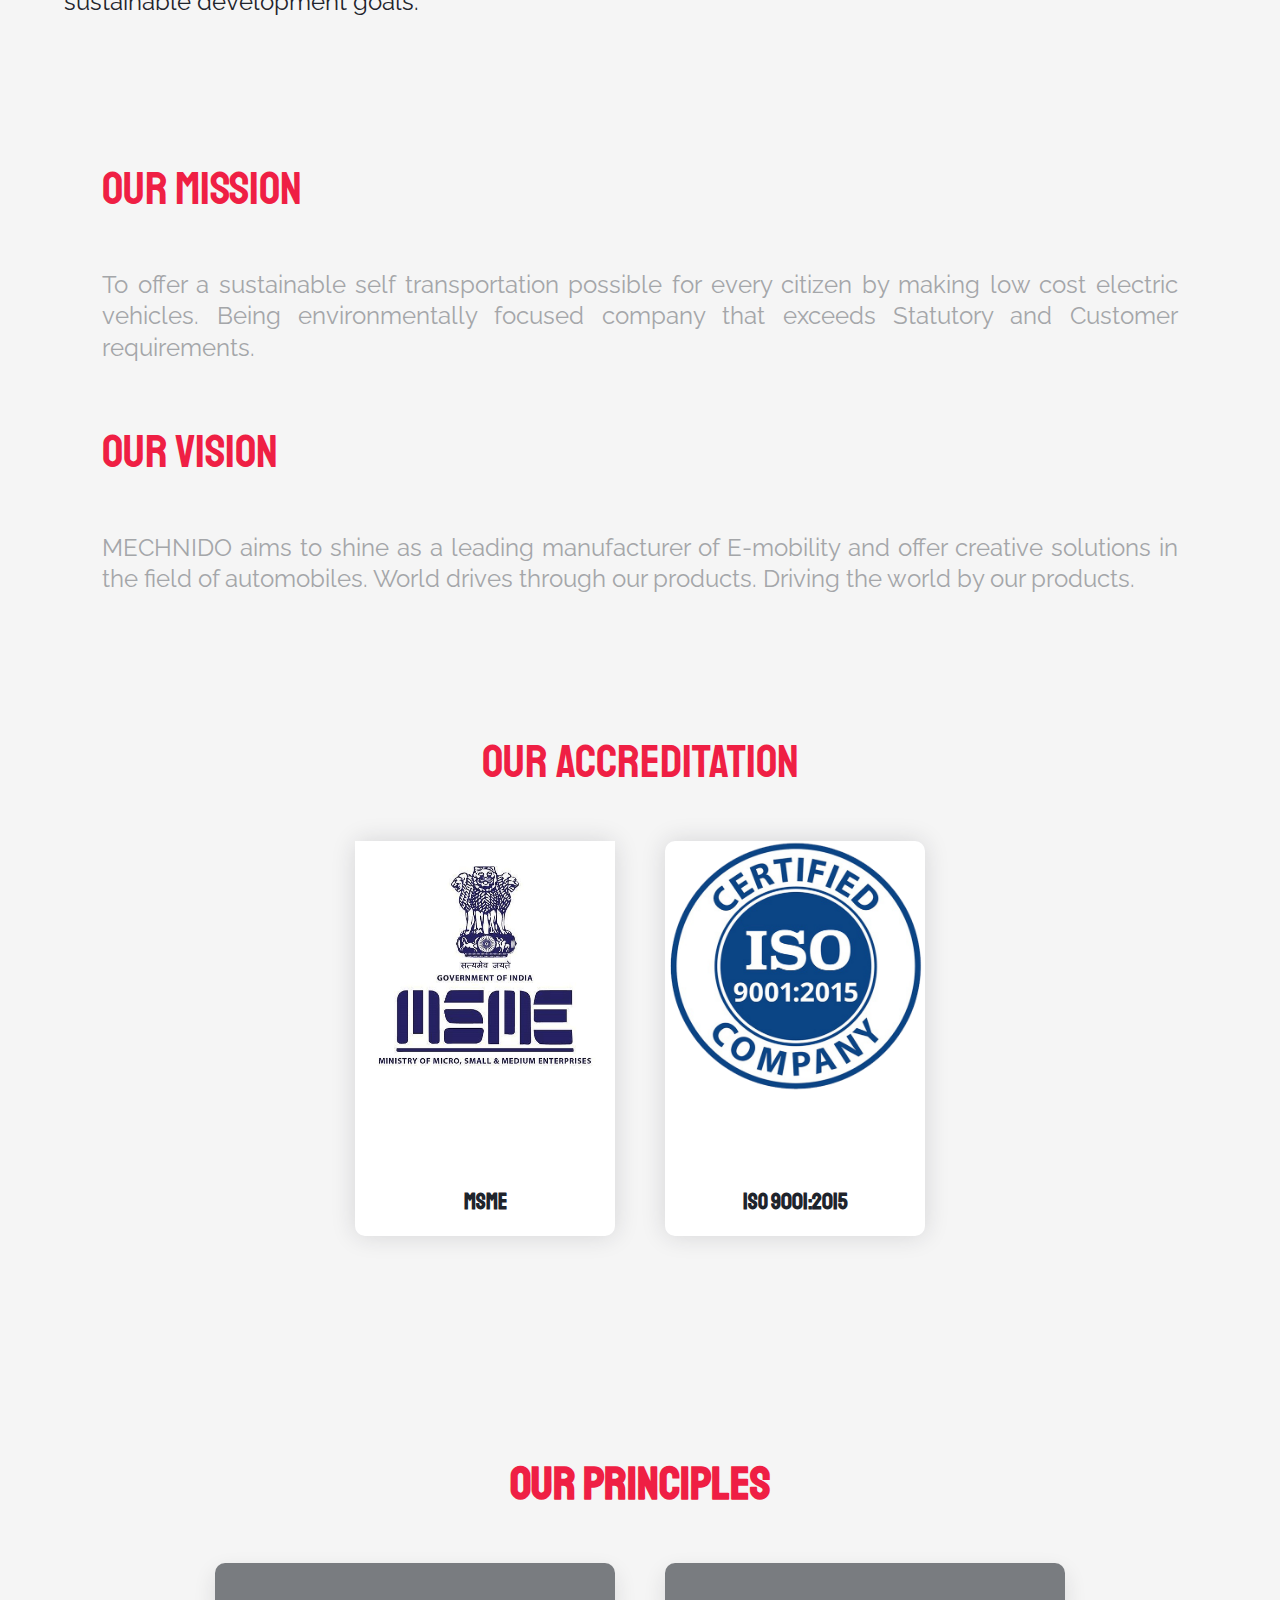
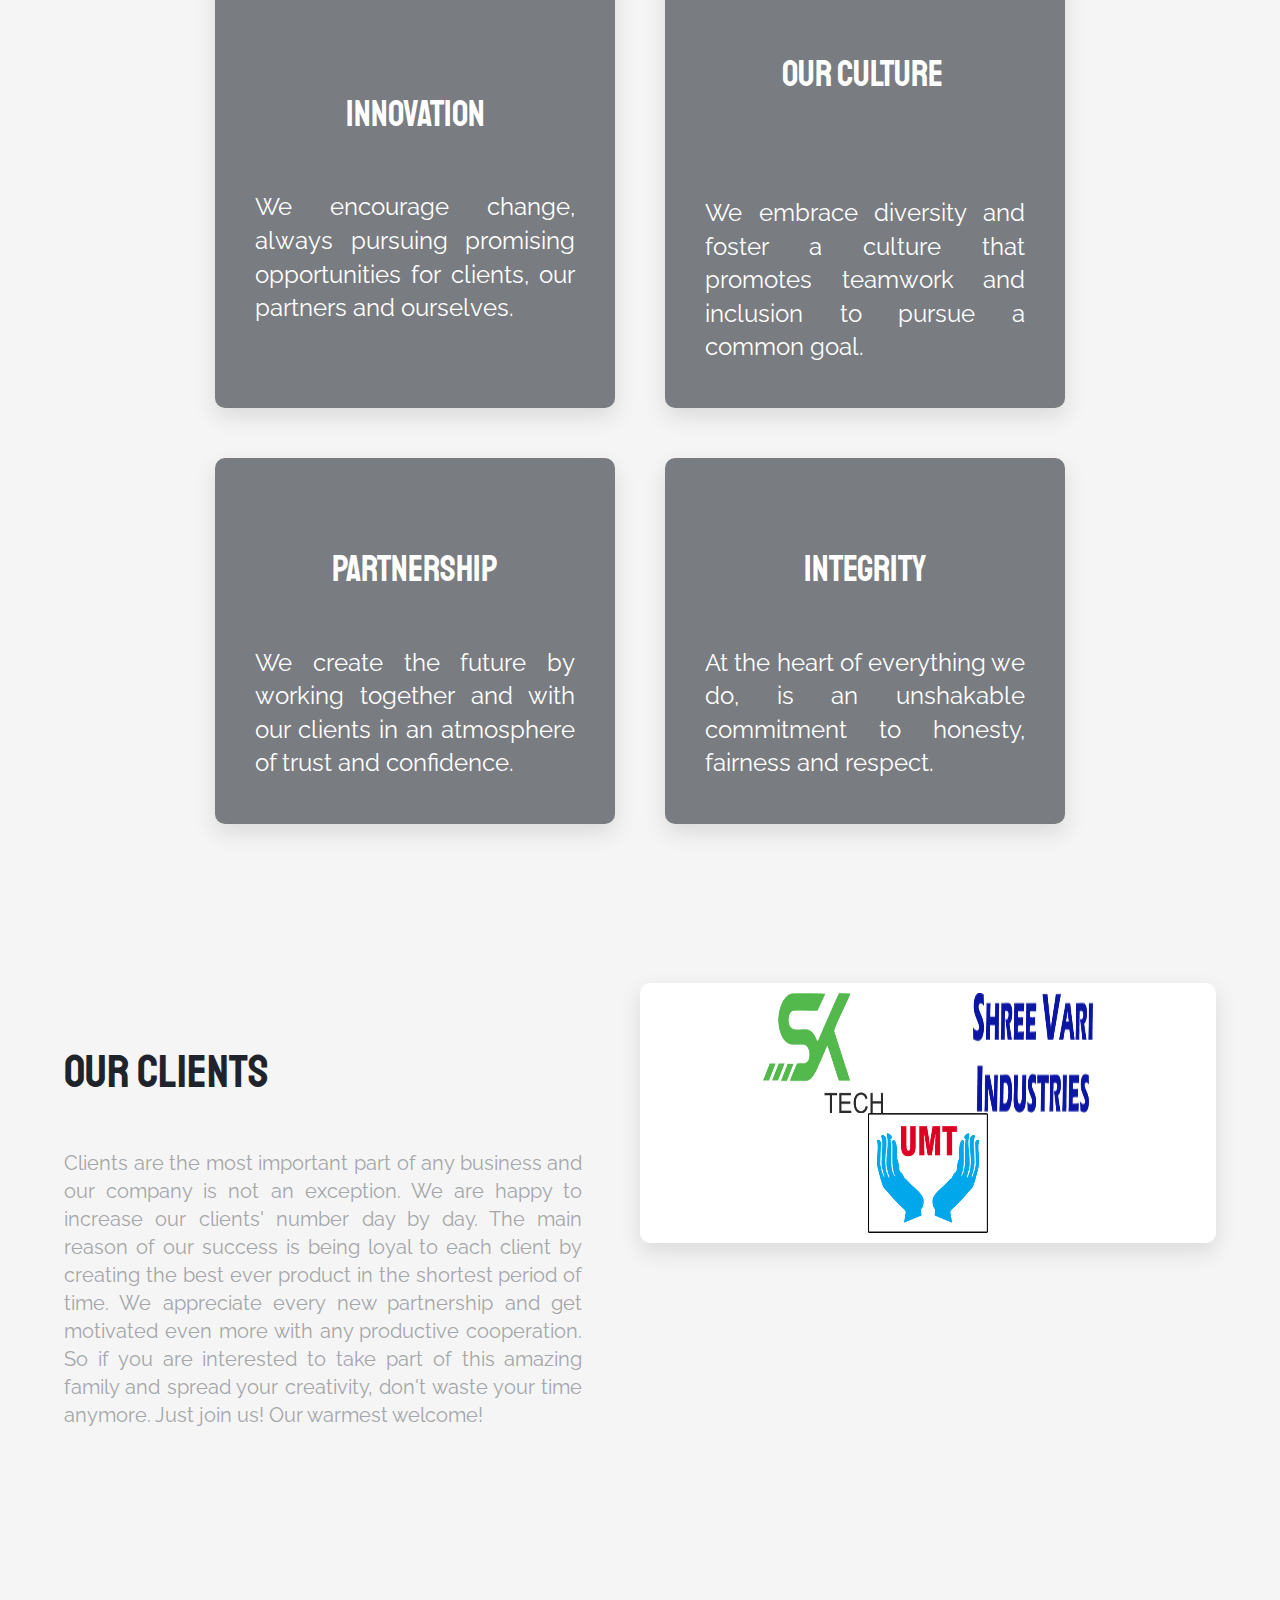
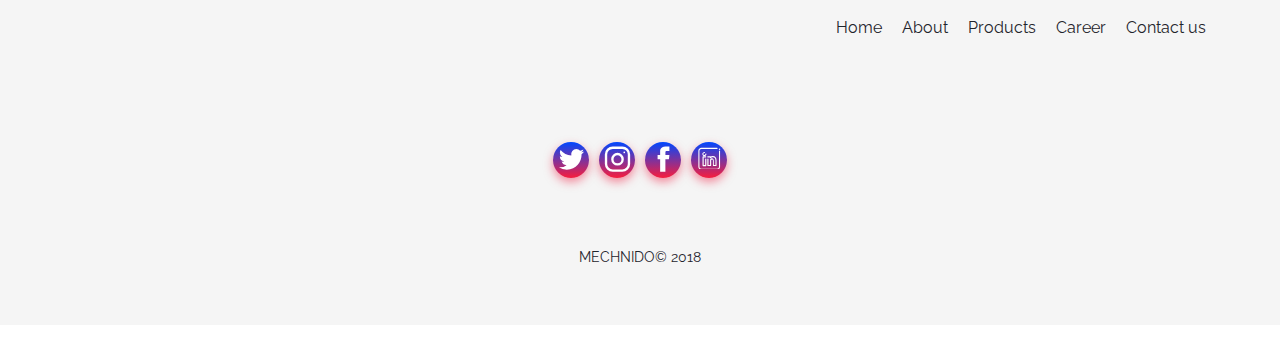
==== commit b2a22bfb: "Update about.html" ====
--- a/pages/about.html
+++ b/pages/about.html
@@ -2603,6 +2603,12 @@
     left: 0;
   }
 }
+.dYKusI .react-player {
+        height: 100% !important;
+        overflow: hidden;
+    }
+
+
 
     </style>
     <link
@@ -2655,9 +2661,7 @@
                     </div>
                   </figure>
                 </div>
-                <!-- <div class="porjectLinksDesktop sc-1akbv98-2 bxeGYB"> -->
-
-                    
+                <div class="porjectLinksDesktop sc-1akbv98-2 bxeGYB">
                   <nav>
                     <input type="checkbox" id="check">
                     <label for="check" class="checkbtn">
@@ -2671,91 +2675,27 @@
                       <li><a href="../pages/contact.html">Contact Us</a></li>
                     </ul>
                   </nav>
-
-                  <!-- <nav class="sc-1akbv98-1 eTcvjB">
-                    <div class="sc-1akbv98-3 fAAQGN">
-                      <div class="sc-1akbv98-4 gUKUXM">
-                        
-                        <div class="sc-1akbv98-0 hSGUWS">
-                          <div class="link-wrapper">
-                            <a id="header_link_0" class="link" href="/">Home</a>
-                          </div>
-                        </div>
-                        <div class="sc-1akbv98-0 hSGUWS">
-                          <div class="link-wrapper">
-                            <a
-                              id="header_link_1"
-                              class="link"
-                              href="/about.html"
-                              >About</a
-                            >
-                          </div>
-                        </div>
-                        <div class="sc-1akbv98-0 hSGUWS">
-                          <div class="link-wrapper">
-                            <a
-                              id="header_link_2"
-                              class="link"
-                              href="./products.html"
-                              >Products</a
-                            >
-                          </div>
-                        </div>
-                        <div class="sc-1akbv98-0 hSGUWS">
-                          <div class="link-wrapper">
-                            <a
-                              id="header_link_3"
-                              class="link"
-                              href="./careers.html"
-                              >Career</a
-                            >
-                          </div>
-                        </div>
-                        <div class="sc-1akbv98-0 hSGUWS">
-                          <div class="link-wrapper">
-                            <a
-                              id="header_link_4"
-                              class="link"
-                              href="./contact.html"
-                              >Contact us</a
-                            >
-                          </div>
-                        </div>
-                        <div class="sc-1akbv98-0 hSGUWS">
-                          <div class="link-wrapper">
-                            <a
-                              id="header_link_5"
-                              class="link"
-                              href="/#comp-18003a46daa"
-                              >FAQ</a
-                            >
-                          </div>
-                        </div>
-
-                        
-                      </div>
-                    </div>
-                  </nav> -->
-                <!-- </div> -->
-                
+                </div>
               </div>
             </div>
             </div>
+            </div>
+          </div>
+        </div>
+        <div class="sc-1hkilo-11 dYKusI">
+          <div class="react-player"
+            style="right: 0px; bottom: 0px; min-width: 100%; min-height: 100%; height: 360px; overflow: hidden; position: absolute; width: 640px;">
+            <div style="width: 100%; height: 100%;"><iframe frameborder="0" allowfullscreen="1"
+                allow="accelerometer; autoplay; clipboard-write; encrypted-media; gyroscope; picture-in-picture"
+                title="MECHNIDO" width="100%" height="100%"
+                src="https://www.youtube.com/embed/tXzI8J3Nu_8?&amp;autoplay=1&amp;mute=1&amp;controls=0&amp;playsinline=1&amp;showinfo=0&amp;rel=0&amp;iv_load_policy=3&amp;modestbranding=1&amp;enablejsapi=1&amp;widgetid=7&amp;loop=1&amp;playlist=tXzI8J3Nu_8"
+                id="widget8"></iframe></div>
+          </div>
+        </div>
             <div class="sc-1hkilo-2 iSOBfu sc-ewl9y2-0 klOQRe">
-              
               <div class="sc-1hkilo-3 gofaWY">
-               
-                <h1 class="sc-1hkilo-4 WM_GLOBAL_heading54 sm-word-wrap sc-15za8y8-0 kfJVvp">mechnido</h1>
-                <p class="sc-1hkilo-5 WM_GLOBAL_paragraph18 sm-word-wrap sc-15za8y8-0 kohnEv"><b>WELCOMES YOU</b></p>
-              </div>
-            </div>
-            <div class="sc-1hkilo-11 dYKusI">
-              <div class="react-player" style="right: 0px; bottom: 0px; min-width: 100%; min-height: 100%; height: 360px; overflow: hidden; position: absolute; width: 640px;">
-                <div style="width: 100%; height: 100%;">
-                  <video autoplay muted loop playsinline preload="metadata">
-                    <source src="../images/MECHNIDO.mp4" type="video/mp4">
-                  </video>
-                </div>
+                <h1 class="sc-1hkilo-4 WM_GLOBAL_heading54 sm-word-wrap sc-15za8y8-0 kfJVvp" style="color:#ef1f44;">mechnido</h1>
+                <p class="sc-1hkilo-5 WM_GLOBAL_paragraph18 sm-word-wrap sc-15za8y8-0 kohnEv" style="color:#111111;"><b>WELCOMES YOU</b></p>
               </div>
             </div>
           </div>
@@ -3191,7 +3131,7 @@
       </footer>
       
     </div>
-    <!-- <script src="./bundle-lazjbsty.js"></script> -->
+    <script src="./bundle-lazjbsty.js"></script>
     <div>
       <div class="sc-15dqbth-0 dTQiHN">
         <div class="sc-15dqbth-1 bwqbJ">
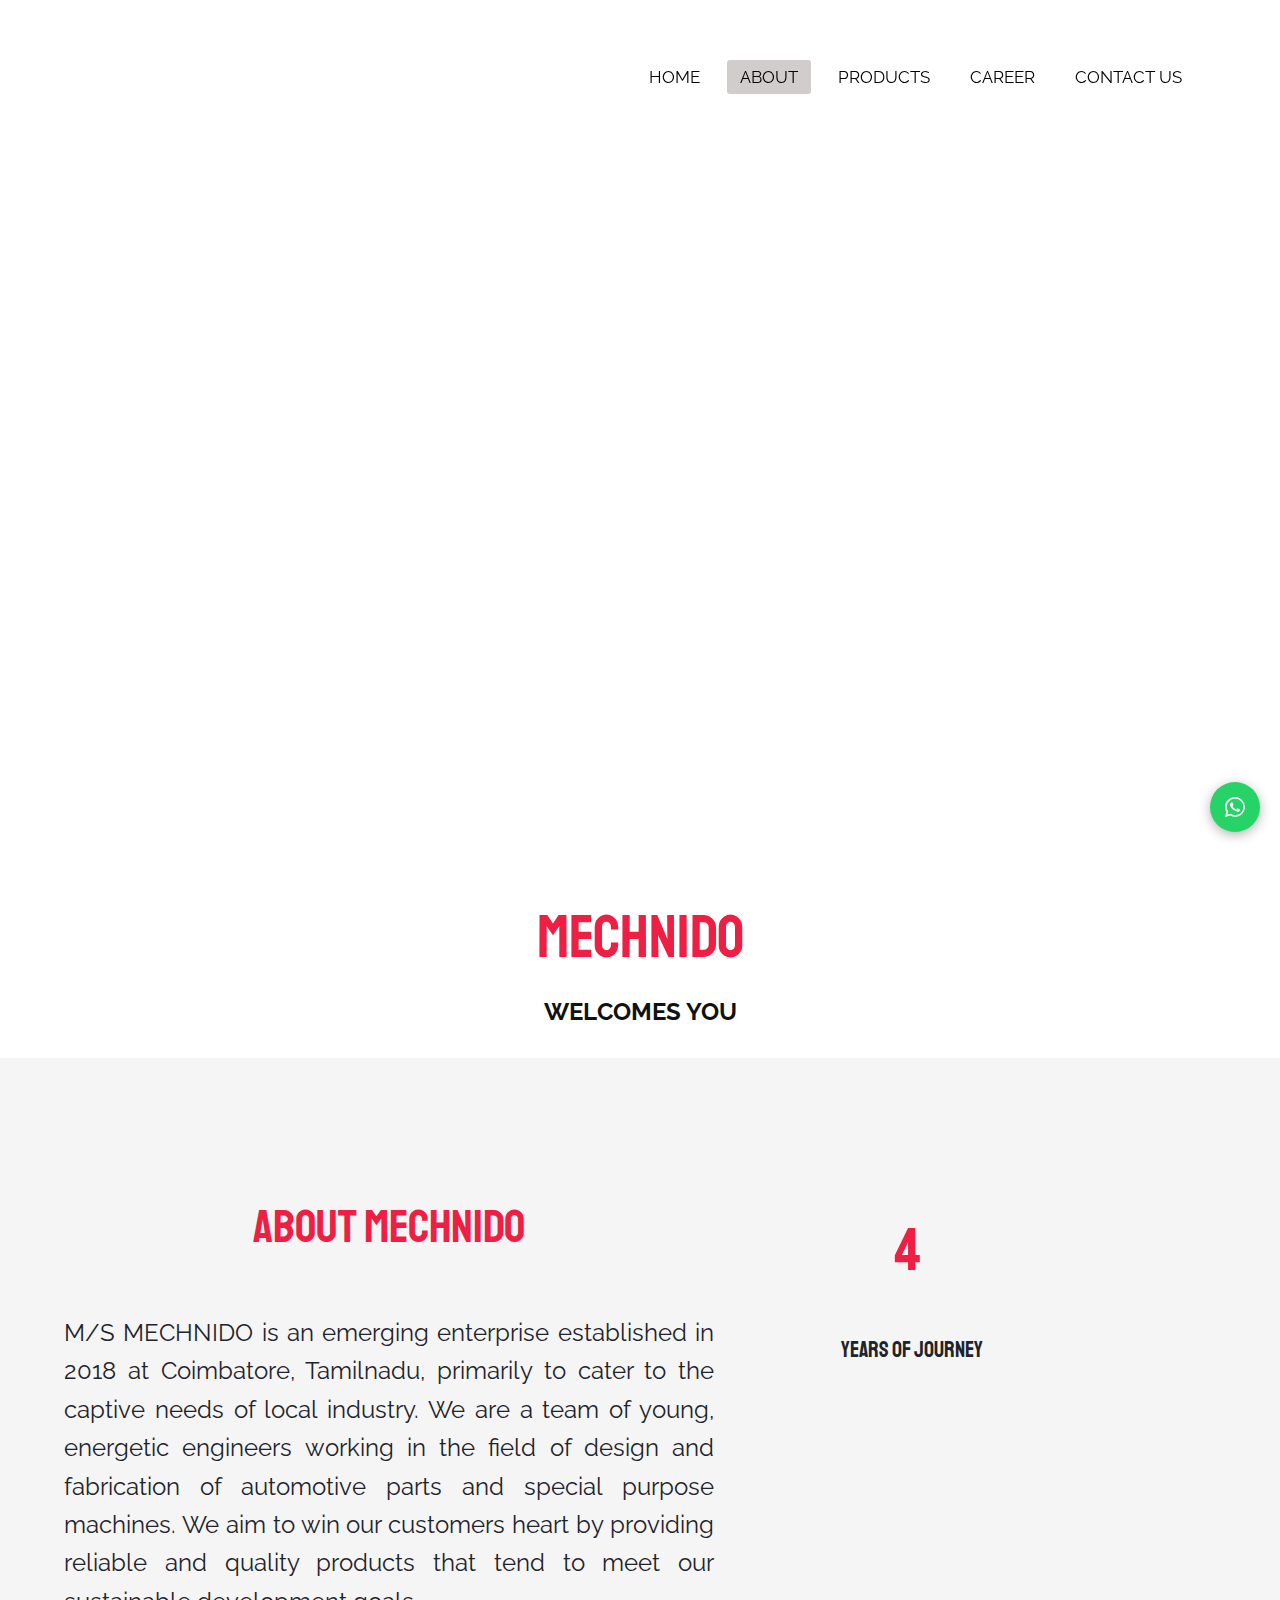
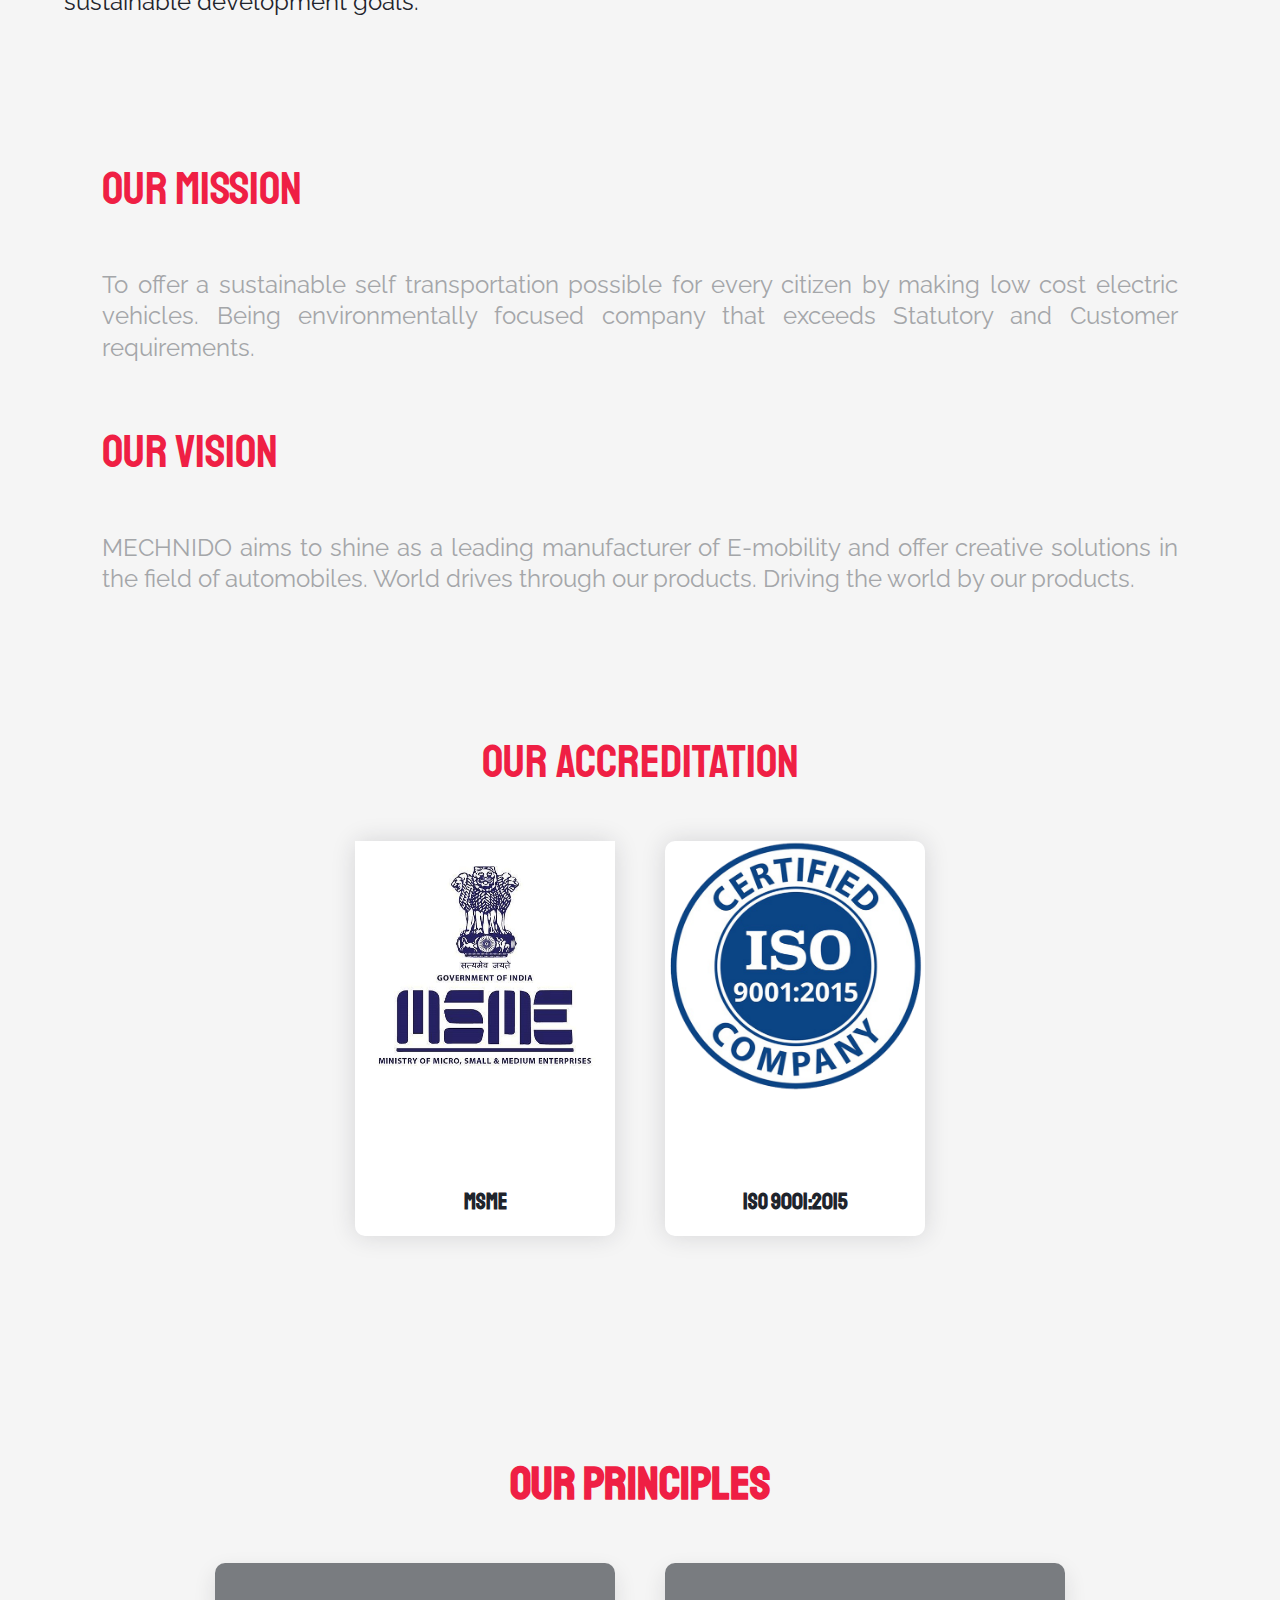
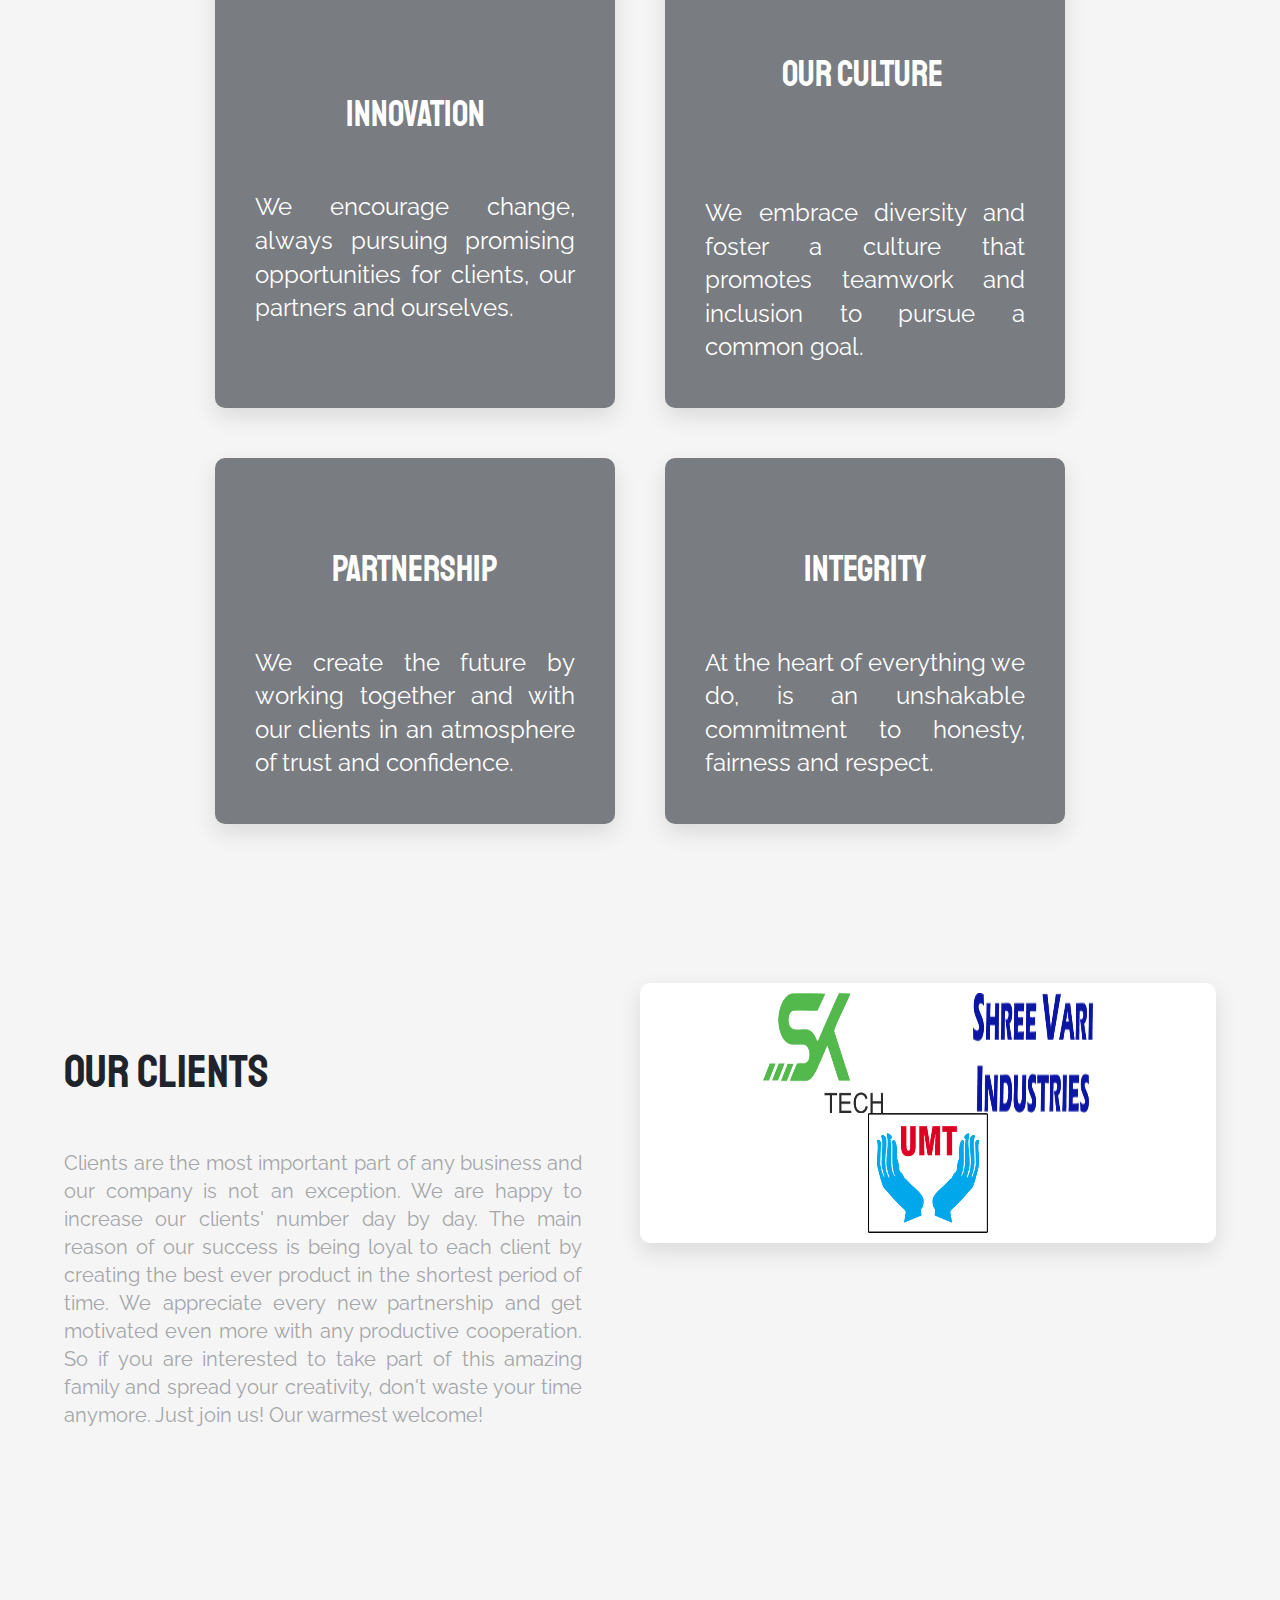
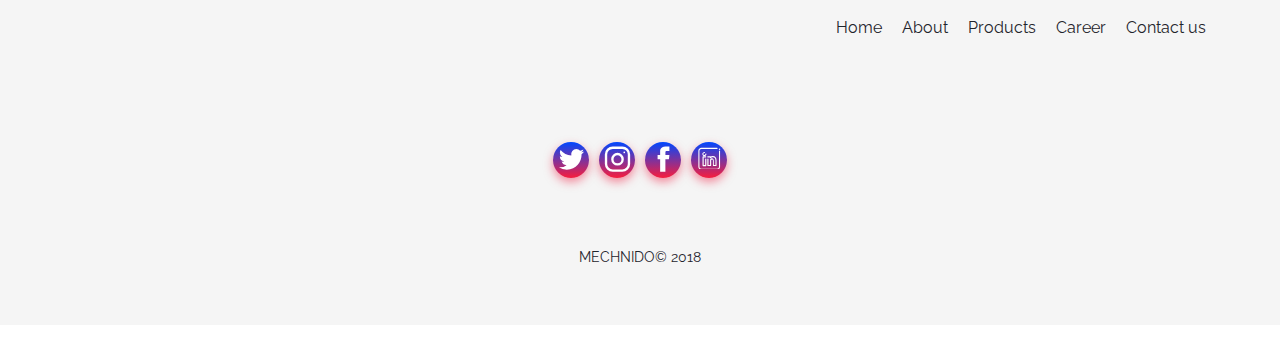
==== commit 0ac2e9f1: "quick menu bug fix" ====
--- a/pages/about.html
+++ b/pages/about.html
@@ -2661,7 +2661,7 @@
                     </div>
                   </figure>
                 </div>
-                <div class="porjectLinksDesktop sc-1akbv98-2 bxeGYB">
+                <!-- <div class="porjectLinksDesktop sc-1akbv98-2 bxeGYB"> -->
                   <nav>
                     <input type="checkbox" id="check">
                     <label for="check" class="checkbtn">
